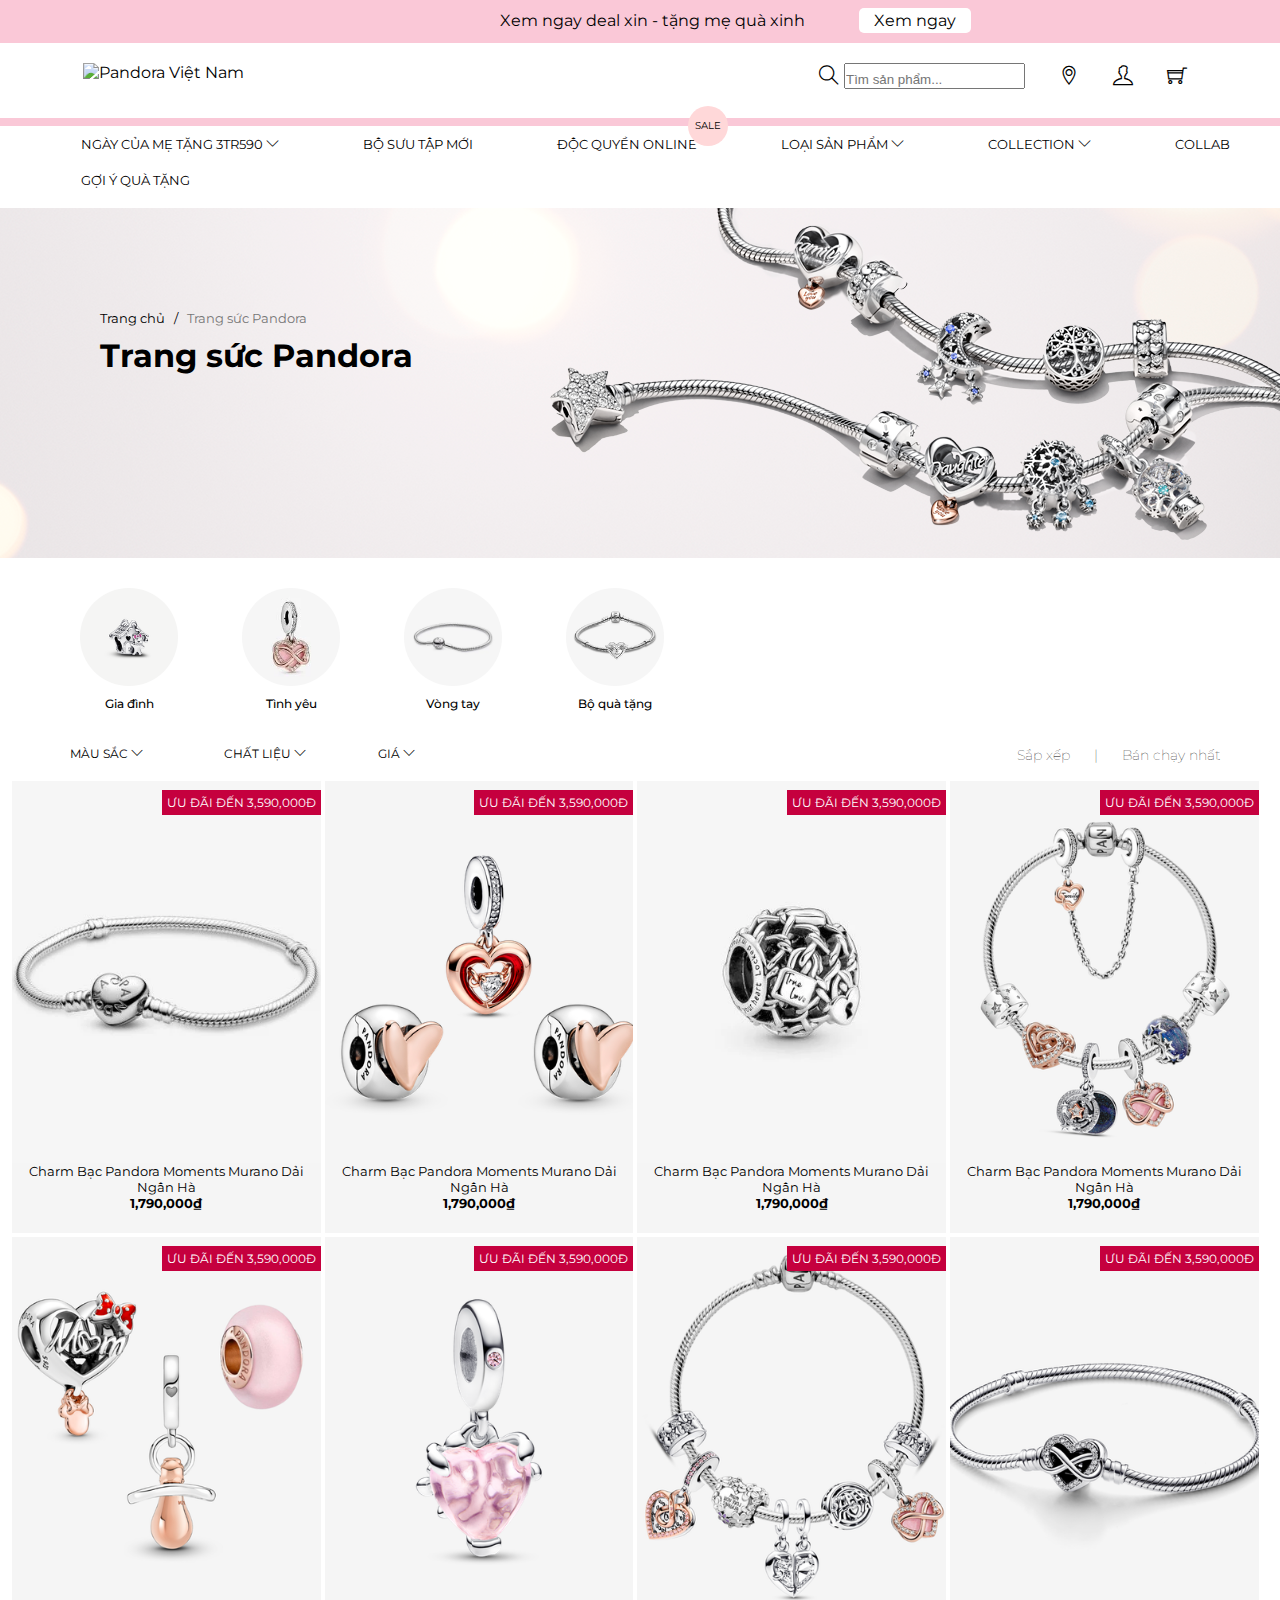
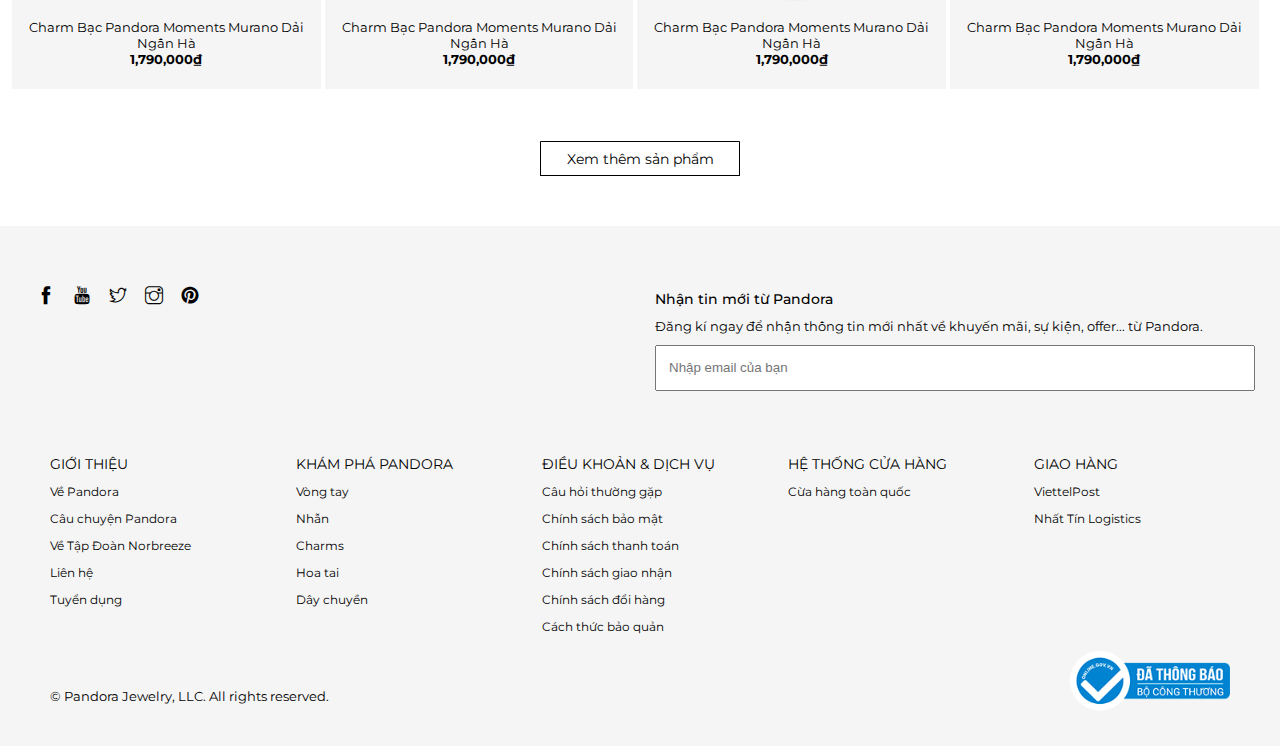
==== index.html @ 12b35089 "add hover" ====
<!DOCTYPE html>
<html>
    <head>
        <meta charset="UTF-8">
        <link rel="stylesheet" href="./assets/css/styles.css">
        <link rel="stylesheet" href="./assets/css/themify-icons-font/themify-icons/themify-icons.css">
        <link href="https://fonts.googleapis.com/css2?family=Montserrat:ital,wght@0,300;0,400;0,500;0,600;0,700;1,300;1,400;1,500;1,600;1,700&amp;display=swap" as="style" type="text/css" rel="preload stylesheet">
        
    </head>

    <body>
        <div id="main">
            <div id="nav">
                <div id="bar">
                    <ul class="subnav">
                        <li><p>Xem ngay deal xin - tặng mẹ quà xinh</p></li>
                        <li><a id="button" href="">Xem ngay</a></li>
                    </ul>
                </div>
            </div>
            <div id="header">
                <div id="new-header-top">
                    <div id="new-container">
                        <div id="new-header-top-wrap">
                            <div class="new-header-top-logo">
                                <img src="https://file.hstatic.net/200000103143/file/pandora_acf7bd54e6534a07be748b51c51c637c.svg" alt="Pandora Việt Nam" height="35" widgh="170">
                            </div>
                            <div class="new-header-top-actions">
                                <div class="new-header-top-actions-list">
                                    <ul class="icon">
                                        <li class="search-bt">
                                            <form action="/search">
                                                <input type="hidden" name="type" value="product">
                                                <div class="form-group search-input-wrap">
                                                    <i class="search-icon ti-search"></i>
                                                    <input style="padding-top: 7px;" type="text" class="form-controljs-search-input " placeholder= "Tìm sản phẩm..."
                                                </div>
                                            </form>
                                        </li>
                                        <li class="store">
                                            <a href="https://pandora.norbreeze.vn/blogs/ho-chi-minh">
                                                <i class="ti-location-pin"></i>
                                            </a>
                                        </li>
                                        <li class="account">
                                            <i class="ti-user"></i>
                                        </li>
                                        <li class="cart">
                                            <i class="ti-shopping-cart"></i>
                                        </li>
                                    </ul>
                                </div>
                            </div>
                        </div>
                    </div>
                </div>
                <div id="new-header-midle"></div>

                <div id="new-header-bottom">
                    <div id="new">
                        <div id="new-header-menu">
                            <ul class="menu">
                                <li class="menu1">
                                    <p><a href="#">Ngày của mẹ tặng 3tr590</a> 
                                        <i class="ti-angle-down"></i>
                                    </p>
                                    <div class="danh-muc-san-pham">
                                        <ul style="padding-left: 0;" class="list1">
                                            <li><a>Bộ Quà Tặng</a></li>
                                            <li><a>Hoa tặng Mẹ</a></li>
                                            <li><a>Quà tặng Mẹ lần đầu</a></li>
                                            <li><a>Quà tặng Bạn đời</a></li>
                                            <li><a>Quà tặng ngọc trai</a></li>
                                            <li><a>Quà tặng Mẹ</a></li>
                                        </ul>
                                    </div>    
                                </li>
                                <li class="menu2">
                                    <p>Bộ sưu tập mới</p>
                                </li>
                                <li class="menu3">
                                    <span class="menu_label_sale">SALE</span>
                                    <p>Độc quyền online</p>
                                </li>
                                <li class="menu4">
                                    <p>
                                        Loại sản phẩm
                                        <i class="ti-angle-down"></i>
                                    </p>

                                        <div class="danh-muc-san-pham">
                                            <div class="danh-muc-cha">
                                                <ul class="danh-muc-con">
                                                    <li><a class="header-product" href="#">Charms</a></li>
                                                    <li><a href="#">Charm chặn</a></li>
                                                    <li><a href="#">Charm treo</a></li>
                                                    <li><a href="#">Charm xích an toàn</a></li>
                                                    <li><a href="#">Charm định đá</a></li>
                                                    <li><a href="#">Charm thủy tinh</a></li>
                                                    <li><a href="#">Phụ kiện</a></li>
                                                    
                                                </ul>
                                            </div>
                                            <div class="danh-muc-cha">
                                                <ul class="danh-muc-con">
                                                    <li><a class="header-product" href="#">Vòng</a></li>
                                                    <li><a href="#">Vòng đeo charm</a></li>
                                                    <li><a href="#">Vòng dây da</a></li>
                                                    <li><a href="#">Vòng đình đã</a></li>
                                                    <li><a href="#">Vòng kiêng</a></li>
                                                </ul>
                                            </div>
                                            <div class="danh-muc-cha">
                                                <ul class="danh-muc-con">
                                                    <li><a class="header-product" href="#">Dây chuyền</a></li>
                                                    <li><a href="#">Dây chuyền</a></li>
                                                    <li><a href="#">Mặt dây chuyền</a></li>
                                                </ul>
                                            </div>
                                            <div class="danh-muc-cha">
                                                <ul class="danh-muc-con">
                                                    <li><a class="header-product" href="#">Hoa tai</a></li>
                                                    <li><a href="#">Kiểu tròn</a></li>
                                                    <li><a href="#">Bông tai nụ</a></li>
                                                    <li><a href="#">Kiểu rơi</a></li>
                                                </ul>
                                            </div>
                                            <div class="danh-muc-cha">
                                                <ul class="danh-muc-con">
                                                    <li><a class="header-product" href="#">Nhẫn</a></li>
                                                    <li><a href="#">Nhẫn bạc</a></li>
                                                    <li><a href="#">Nhẫn mạ vàng hồng</a></li>
                                                    <li><a href="#">Nhân mạ vàng 14K</a></li>
                                                </ul>
                                            </div>
                                            <div class="danh-muc-cha">
                                                <a class="header-product" href="#">Hộp trang sức</a>
                                            </div>
                                            <div class="danh-muc-cha">
                                                <a class="header-product" href="#">Bộ vệ sinh sàn phẩm</a>
                                            </div>
                                        </div>                                   
                                </li>
                                <!-- Thêm collection -->
                                <li class="menu5">
                                    <p>Collection
                                        <i class="ti-angle-down"></i>
                                    </p>
                                    <div class="new-header-menu-mega">
                                        <div class="new-header-menu-mega-item">
                                            <ul class="new-header-menu-mega-sub">
                                                <li><a class="header-product" href="#"><span>Collections</span></a> </li> 
                                                <li><a href="#">Pandora Moments</a></li>
                                                <li><a href="#">Pandora Signature</a></li>
                                                <li><a href="#">Pandora Timeless</a></li>
                                                <li><a href="#">Pandora Me</a></li>
                                            </ul>
                                        </div>
                                        <div class="new-header-menu-mega-item">
                                            <ul class="new-header-menu-mega-sub">
                                                <li class="back-menu">
                                                    <a class="header-product" href="#">
                                                        <span>Pandora Moments</span>
                                                    </a>
                                                </li>
                                                <li><a href="#">Du lịch và sở thích</a></li>
                                                <li><a href="#">Động vật và thú cưng</a></li>
                                                <li><a href="#">Gia đình và bạn bè</a></li>
                                                <li><a href="#">Tình yệu</a></li>
                                                <li><a href="#">Thiên nhiên và vũ trụ</a></li>
                                                <li><a href="#">Những dịp đặc biệt</a></li>
                                                <li><a href="#">Vương quyền</a></li>
                                            </ul>
                                        </div>
                                    </div>
                                </li>

                                <li class="menu6">
                                    <p>Collab</p>
                                    <div style="display: none;" class="new-header-menu-mega">
                                        <ul class="new-header-menu-mega-list"> 
                                            <li class="new-header-menu-mega-item">
                                                <a href="#">
                                                    <span>Tất cả</span>
                                                </a>
                                            </li>
                                            <li class="new-header-menu-mega-item">
                                                <a href="#">
                                                    <span>Game Of Thrones x Pandora</span>
                                                </a>
                                            </li>
                                            <li class="new-header-menu-mega-item">
                                                <a href="#">
                                                    <span>Disney x Pandora</span>
                                                </a>
                                            </li>
                                            <li class="new-header-menu-mega-item">
                                                <a href="#">
                                                    <span>Marvel x Pandora</span>
                                                </a>
                                            </li>
                                            <li class="new-header-menu-mega-item">
                                                <a href="#">
                                                    <span>UNICEF x Pandora</span>
                                                </a>
                                            </li>
                                        </ul>
                                    </div>
                                </li>
                                <li class="menu7">
                                    <p>Gợi ý quà tặng</p>
                                    <ul style="display: none;">
                                        <li>
                                            <a href="#">Ngày sinh nhật</a>
                                        </li>
                                        <li>
                                            <a href="#">Kỷ niệm</a>
                                        </li>
                                        <li>
                                            <a href="#">Sinh nhật</a>
                                        </li>
                                        <li>
                                            <a href="#">Cô dâu</a>
                                        </li>
                                        <li>
                                            <a href="#">Tốt nghiệp</a>
                                        </li>
                                    </ul>
                                </li>
                            </ul>
                        </div>
                    </div>
                </div>
            </div>



            <div id="slider">
                <div class="breadcrumb">
                    <div class="active">
                        <ul>
                            <li ><a style="padding-right: 5px;">Trang chủ </a></li>
                            <li>/</li>
                            <li><a style="color: #777;padding-left: 5px;">Trang sức Pandora</a></li>
                        </ul>
                    </div>
                    <h1>Trang sức Pandora</h1>
                </div>
            </div>


            <div id="content">
                <!-- giao diện tròn -->
                <div id="new-container">
                    <div class="new-collection-cates">
                        <ul>
                            <li>
                                <a href="#" data-collection="1002964413" class="new-collection-cate-item">
                                    <span class="new-collection-cate-item-head">
                                        <img class="img-fluid dt-width-auto" width="98" height="98" src="./assets/img/cricle1.webp" alt="">
                                    </span>
                                    <span class="new-collection-cate-item-title">Gia đình</span>
                                </a>
                            </li>
                            <li>
                                <a href="#" data-collection="1002964411" class="new-collection-cate-item">
                                    <span class="new-collection-cate-item-head"><img class="img-fluid dt-width-auto" width="98" height="98" src="./assets/img/cricle2.webp" alt=""></span>
                                    <span class="new-collection-cate-item-title">Tình yêu</span>
                                </a>
                            </li>
                            <li>
                                <a href="#" data-collection="1002527292" class="new-collection-cate-item">
                                    <span class="new-collection-cate-item-head"><img class="img-fluid dt-width-auto" width="98" height="98" src="./assets/img/cricle3.webp" alt=""></span>
                                    <span class="new-collection-cate-item-title">Vòng tay</span>
                                </a>
                            </li>
                            <li>
                                <a href="#" data-collection="1002964183" class="new-collection-cate-item">
                                    <span class="new-collection-cate-item-head"><img class="img-fluid dt-width-auto" width="98" height="98" src="./assets/img/cricle4.webp" alt=""></span>
                                    <span class="new-collection-cate-item-title">Bộ quà tặng</span>
                                </a>
                            </li>
                        </ul>
                    </div>
                </div>

                <!-- màu săc, chất liệu, giá -->
                <div id="sticky-stack-wrapper">
                    <div id="new-collection-filter-list">
                        <ul class="tem1">
                            <li class="new-color">MÀU SẮC
                                <i class="ti-angle-down"></i>
                                <ul class="color">
                                    <li>Hồng</li>
                                    <li>Vàng</li>
                                    <li>Bạc</li>
                                    <li>Xanh dương</li>
                                    <li>Xanh lá cây</li>
                                    <li>Nâu</li>
                                    <li>Xanh đen</li>
                                    <li>Đen</li>
                                    <li>Trắng</li>
                                    <li>Đỏ</li>
                                    <li>Tím</li>
                                    <li>Xanh turquoise</li>
                                    <li>Cam</li>
                                    <li>Nhiều màu</li>
                                </ul>
                            </li>
                            <li class="chat-lieu">CHẤT LIỆU
                                <i class="ti-angle-down"></i>
                                <ul class="new-chat-lieu">
                                    <li>Bạc Sterling</li>
                                    <li>Bạc Sterling và vàng 14k</li>
                                    <li>Vàng 14k</li>
                                    <li>Vàng mạ 14k</li>
                                    <li>Vàng hồng mạ 14k</li>
                                    <li>Hỗn hợp kim loại độc đáo</li>
                                    <li>Men</li>
                                    <li>Kính</li>
                                    <li>Da</li>
                                    <li>Bạc Sterling và vàng mạ 14k</li>
                                    <li>Bạc Sterling và vàng hồng mạ 14k</li>
                                </ul>
                            </li>
                            <li class="price">GIÁ
                                <i class="ti-angle-down"></i>
                                <ul class="new-price">
                                    <li>Dưới 1.000.000₫</li>
                                    <li>1.000.001₫ - 2.000.000₫</li>
                                    <li>2.000.001₫ - 3.000.000₫</li>
                                    <li>3.000.001₫ - 4.000.000₫</li>
                                    <li>Trên 4.000.000₫</li>
                                </ul>
                            </li>
                        </ul>
                    </div>


                    <div id="new-collection-sort">
                        <ul class="tem2">
                            <li>Sắp xếp</li>
                            <li>|</li>
                            <li>Bán chạy nhất</li>
                        </ul>
                    </div>
                </div>

                <!-- sản phẩm -->
                <div class="new-container new-container-fluid">
                    <div class="new-collection-list">
                        <div class="new-product-loop">
                            <div style="background: url('./assets/img/product1.webp') top center / cover no-repeat;
                            height: 382px; background-color: #f5f5f5;">
                                <div class="new-product-box">
                                    <p>ƯU ĐÃI ĐẾN 3,590,000Đ</p>
                                </div>
                            </div>
                            <div class="new-product-text">
                                <p>Charm Bạc Pandora Moments Murano Dải Ngân Hà</p>
                                <p><b>1,790,000₫</b></p>
                            </div>
                        </div>
                        <div class="new-product-loop">
                            <div style="background: url('./assets/img/1.webp') top center / cover no-repeat;
                            height: 382px;background-color: #f5f5f5;">
                                <div class="new-product-box">
                                    <p>ƯU ĐÃI ĐẾN 3,590,000Đ</p>
                                </div>
                            </div>
                            <div class="new-product-text">
                                <p>Charm Bạc Pandora Moments Murano Dải Ngân Hà</p>
                                <p><b>1,790,000₫</b></p>
                            </div>
                        </div>
                        <div class="new-product-loop">
                            <div style="background: url('./assets/img/pd3.webp') top center / cover no-repeat;
                            height: 382px;">
                                <div class="new-product-box">
                                    <p>ƯU ĐÃI ĐẾN 3,590,000Đ</p>
                                </div>
                            </div>
                            <div class="new-product-text">
                                <p>Charm Bạc Pandora Moments Murano Dải Ngân Hà</p>
                                <p><b>1,790,000₫</b></p>
                            </div>
                        </div>
                        <div class="new-product-loop">
                            <div style="background: url('./assets/img/pd8.webp') top center / cover no-repeat;
                            height: 382px;">
                                <div class="new-product-box">
                                    <p>ƯU ĐÃI ĐẾN 3,590,000Đ</p>
                                </div>
                            </div>
                            <div class="new-product-text">
                                <p>Charm Bạc Pandora Moments Murano Dải Ngân Hà</p>
                                <p><b>1,790,000₫</b></p>
                            </div>
                        </div>
                        <div class="new-product-loop">
                            <div style="background: url('./assets/img/pd5.webp') top center / cover no-repeat;
                            height: 382px;">
                                <div class="new-product-box">
                                    <p>ƯU ĐÃI ĐẾN 3,590,000Đ</p>
                                </div>
                            </div>
                            <div class="new-product-text">
                                <p>Charm Bạc Pandora Moments Murano Dải Ngân Hà</p>
                                <p><b>1,790,000₫</b></p>
                            </div>
                        </div>
                        <div class="new-product-loop">
                            <div style="background: url('./assets/img/pd6.webp') top center / cover no-repeat;
                            height: 382px;background-color: #f5f5f5;">
                                <div class="new-product-box">
                                    <p>ƯU ĐÃI ĐẾN 3,590,000Đ</p>
                                </div>
                            </div>
                            <div class="new-product-text">
                                <p>Charm Bạc Pandora Moments Murano Dải Ngân Hà</p>
                                <p><b>1,790,000₫</b></p>
                            </div>
                        </div>
                        <div class="new-product-loop">
                            <div style="background: url('./assets/img/pd7.webp') top center / cover no-repeat;
                            height: 382px;">
                                <div class="new-product-box">
                                    <p>ƯU ĐÃI ĐẾN 3,590,000Đ</p>
                                </div>
                            </div>
                            <div class="new-product-text">
                                <p>Charm Bạc Pandora Moments Murano Dải Ngân Hà</p>
                                <p><b>1,790,000₫</b></p>
                            </div>
                        </div>
                        <div class="new-product-loop">
                            <div style="background: url('./assets/img/pd4.webp') top center / cover no-repeat;
                            height: 382px;">
                                <div class="new-product-box">
                                    <p>ƯU ĐÃI ĐẾN 3,590,000Đ</p>
                                </div>
                            </div>
                            <div class="new-product-text">
                                <p>Charm Bạc Pandora Moments Murano Dải Ngân Hà</p>
                                <p><b>1,790,000₫</b></p>
                            </div>
                        </div>
                    </div>
                </div>
                <div class="add">
                    Xem thêm sản phẩm
                </div>
            </div>

            <!-- chân trang -->
            <div id="footer">
                <div class="new-footer">
                    <div class="new-footer-top">
                        <div class="new-footer-social">
                            <ul>
                                <li><i class="ti-facebook"></i></li>
                                <li><i class="ti-youtube"></i></li>
                                <li><i class="ti-twitter"></i></li>
                                <li><i class="ti-instagram"></i></li>
                                <li><i class="ti-pinterest-alt"></i></li>
                            </ul>
                        </div>

                        <div class="new-footer-newletter">
                            <h4>Nhận tin mới từ Pandora</h4>
                            <p>Đăng kí ngay để nhận thông tin mới nhất về khuyến mãi, sự kiện, offer... từ Pandora.</p>
                            <div>
                                <input required="" type="email" id="newsletter-email" value="" placeholder="Nhập email của bạn" name="contact[email]" class="form-control">
                            </div>
                        </div>
                    </div>
                    <div class="new-footer-midle">
                        <div class="new-footer-midle-item">
                            <h5>GIỚI THIỆU</h5>
                            <ul>
                                <li>Về Pandora</li>
                                <li>Câu chuyện Pandora</li>
                                <li>Về Tập Đoàn Norbreeze</li>
                                <li>Liên hệ</li>
                                <li>Tuyển dụng</li>
                            </ul>
                        </div>
                        <div class="new-footer-midle-item">
                            <h5>KHÁM PHÁ PANDORA</h5>
                            <ul>
                                <li>Vòng tay</li>
                                <li>Nhẫn</li>
                                <li>Charms</li>
                                <li>Hoa tai</li>
                                <li>Dây chuyền</li>
                            </ul>
                        </div>
                        <div class="new-footer-midle-item">
                            <h5>ĐIỀU KHOẢN & DỊCH VỤ</h5>
                            <ul>
                                <li>Câu hỏi thường gặp</li>
                                <li>Chính sách bảo mật</li>
                                <li>Chính sách thanh toán</li>
                                <li>Chính sách giao nhận</li>
                                <li>Chính sách đổi hàng</li>
                                <li>Cách thức bảo quản</li>
                            </ul>
                        </div>
                        <div class="new-footer-midle-item">
                            <h5>HỆ THỐNG CỬA HÀNG</h5>
                            <ul>
                                <li>Cừa hàng toàn quốc</li>
                            </ul>
                        </div>
                        <div class="new-footer-midle-item">
                            <h5>GIAO HÀNG</h5>
                            <ul>
                                <li>ViettelPost</li>
                                <li> Nhất Tín Logistics</li>
                            </ul>
                        </div>
                    </div>
                    <div class="new-footer-bottom">
                        <div class="new-footer-bottom-left">
                            <span>© Pandora Jewelry, LLC. All rights reserved.</span>
                        </div>
                        <div class="new-footer-bottom-right">
                            <img src="./assets/img/new_footer_bct.webp" alt="new-footer" height="60" width="160">
                        </div>
                    </div>
                </div>
            </div>
            <div class="button-social-contact" style="left: 1451.92px;right: -28px;">
                <button class="btn">Liên hệ</button>
            </div>

        </div>
    </body>
</html>
---- assets/css/styles.css ----
*{
    padding:0;
    margin:0;
    box-sizing: border-box;
}
html{
    font-family: 'Montserrat', sans-serif;
}
#nav{
    height:42.8px;
    background-color: #fac8d7;
    position: fixed;
    top:0;
    left: 0;
    right: 0;
    z-index: 999;
}
#bar li{
    display:inline-block;
    
}
#bar li a{
    text-decoration: none;
    line-height: 42.8px;
    padding: 3px 15px;
    background-color: #ffffff;
    border-radius: 5px;
    color:black;
}
#bar li p{
    padding:0 50px 0 500px;
}
#header #new-header-top{
    height: 75px;
    position: block;
}
#new-header-top-wrap{
    position: flex;
    justify-content: space-between;
    align-items: center;
    padding-top: 20px;
    margin-top: 42.8px;
}
#new-header-top-wrap .new-header-top-logo{
    float: left;
    padding-left: 33px;
}
.form-controljs-search-input{
    color: #656363;
    
}

#new-header-top-wrap .new-header-top-actions{
    float: right;
    padding-right: 78px;
}

#new-header-top-wrap .new-header-top-actions-list li{
    /* float: right;
    padding-right: 78px; */
    display: inline-block;
    padding: 0 15px;
    font-size: 20px;
  
}
a{
    text-decoration: none;
    color: #000;
}
#new-header-midle{
    height: 8px;
    background-color: #fac8d7;
}

#new{
    padding-left: 41px;
}

#new-header-menu .menu li{
    display: inline-block;
    padding: 10px 40px;
    cursor: pointer;
    background-color: white;
    font-size: 13px;
}
.menu .menu1{
    position: relative;
    
}
.menu1 .danh-muc-san-pham{
    position: absolute;
    z-index: 1;
    margin-right: 80px;
    margin-top: 20px;
    background-color: #fff;
    height: 250px;
    width: 1320px;
    padding: 0 15px;
    display: none;
    box-shadow: 0 0 5px rgba(0, 0 , 0, 0.3);
}
.menu > li >p{
    text-transform: uppercase;
    font-size: 13px;
}
.menu1 .danh-muc-san-pham li{
    display: block !important;
    padding: 5px 0 !important;
    line-height: 1.6;
    font-size: 15px !important;
    font-weight: 100;
    
    
}

.new-header-menu .menu .menu1 > a::after {
    content: '';
    position: absolute;
    width: 10px; 
    border-top: 2px solid #fbcad4;
    bottom: 8px;
    left: 15px; 
    display: none;
  }
  
  
  .new-header-menu .menu .menu1 > a:hover::after {
    width: 100%; 
    display: block; 
  }

#header{
    margin-bottom: 10px;
}
.menu3{
    position: relative;
}
@keyframes bounce {
    0%, 100% {
      transform: translateY(0);
    }
  
    50% {
      transform: translateY(-10px);
    }
  }
span.menu_label_sale {
    width: 40px;
    height: 40px;
    line-height: 40px;
    text-align: center;
    font-size: 10px;
    border-radius: 50%;
    background-color: #ffd8d9;
    /* animation: bounce 0.5s alternate cubic-bezier(0.5, 0.05, 1, 0.5) infinite; */
    animation: bounce 0.8s infinite alternate cubic-bezier(0.8, 0.1, 0.8, 0.8);
    position: absolute;
    right: 9px;
    top: -20px;
    z-index: 1;
}

.menu4 .danh-muc-san-pham{
    position: absolute;
    z-index: 1;
    margin-right: 80px;
    margin-top: 20px;
    display: flex;
    flex-direction: row;
    flex-wrap:nowrap;
    height: 250px;
    margin-left: -690px;
    display: none;
    box-shadow: 0 0 5px rgba(0, 0 , 0, 0.3);
}
.menu4{
    position: relative;
}

.danh-muc-san-pham .danh-muc-cha{
    height: 250px;
    background-color: #fff;
    width: 189px;
    padding: 0 15px;

}
.danh-muc-con li{
    display: block !important;
    padding: 5px 0 !important;
    line-height: 1.4;
    font-size: 13px;
}
.header-product{
    font-weight:500;
    font-size: 14px;
}
li.menu4:hover .danh-muc-san-pham{
    display: flex;
}

/* Thêm bảng của collection */
.menu5{
    position: relative;
}
.new-header-menu-mega {
    position: absolute;
    background: #fff;
    z-index: 1;
    display: flex;
    flex-direction: row;
    flex-wrap:nowrap;
    height: 250px;
    margin-top: 20px;
    margin-left: -893px; 
    padding-right: 920px;
    display: none;
    box-shadow: 0 0 5px rgba(0, 0 , 0, 0.3);
}

.new-header-menu-mega .new-header-menu-mega-item .new-header-menu-mega-sub {
    height: 250px;
    background-color: #fff;
    width: 200px;
    padding: 0 15px;
    
}
.new-header-menu-mega-sub li{
    display: block !important;
    padding: 5px 0 !important;
    line-height: 1.4;
    font-size: 13px;
}
li.menu5:hover .new-header-menu-mega{
    display: flex;
}

/* menu6 */
.new-header-menu-mega-list li{
    display: inline-block;
}
.new-header-menu-mega .new-header-menu-mega-list .new-header-menu-mega-item ul{
    padding: 0;
    list-style: none;
}

#slider{
    position: relative;
    background: url('../img/slider.png') top center / cover no-repeat;
    height: 350px;
}

#slider .breadcrumb{
    position: absolute;
    top:100px;
    left: 100px;
}

.breadcrumb .active li{
    display: inline-block;
    font-size: 13px;
    padding-bottom: 10px;
}

#new-container{
    margin-left: 50px;
}
.new-container-fluid{
    height: 960px;
}
#new-container .new-collection-cates li{
    display: inline-block;
    margin: 20px;
}

.new-collection-cates ul li:not(.new-cates) .new-collection-cate-item-head {
    display: block;
    border-radius: 50%;
    overflow: hidden;
    max-width: 100px;
    margin: 10px;
    vertical-align: middle;
    width:98px;
    height: 98px;
}

.new-collection-cates ul li:not(.new-cates) .new-collection-cate-item-title {
    display: block;
    /* padding-top: 10px; */
    font-size: 12px;
    font-weight: 500;
    text-align: center;
}


#sticky-stack-wrapper {
    background: #fff;
    padding: 0 50px;
}
#new-collection-filter-list{
    float: left;
}
#new-collection-filter-list .tem1 li{
    list-style-type: none;
    display: inline-block;
    font-size: 12px;
    width: 150px;
    cursor: pointer;
}
.color > li{
    display: block !important;
    width: 250px !important;
    padding: 10px 20px !important;
} 

.tem1 .color{
    z-index: 1;
    background-color: #fff;
    display: none;
    margin-top: 20px;
    box-shadow: 0 0 5px rgba(0, 0 , 0, 0.3);
}
li.new-color:hover .color{
    display: block;
}



#new-collection-filter-list ul li{
    padding: 15px 20px;
    
}
.new-color{
    position: relative;
}
.new-color .color{
    position: absolute;
}

.chat-lieu .new-chat-lieu li{
    background-color: #fff;
    width: 250px !important;
    padding: 10px 20px !important;
}

.tem1 .chat-lieu{
    position: relative;
}
.chat-lieu .new-chat-lieu{
    position: absolute;
    z-index: 1;
    display: none;
    margin-top: 20px;
    box-shadow: 0 0 5px rgba(0, 0 , 0, 0.3);
}

li.chat-lieu:hover .new-chat-lieu{
    display: block;
}
.price .new-price li{
    background-color: #fff;
    width: 250px !important;
    padding: 10px 20px !important;
}
.tem1 .price {
    position: relative;
}
.tem1 .price .new-price{
    position: absolute;
    z-index: 1;
    display: none;
    margin-top: 20px;
    box-shadow: 0 0 5px rgba(0, 0 , 0, 0.3);
}

li.price:hover .new-price{
    display: block;
}

#new-collection-sort ul li{
    padding: 0 10px;

}
#new-collection-sort{
    float: right;
    line-height: 48px;
    font-size: 14px;
    font-weight:lighter;
}

#new-collection-sort li{
    display: inline-block;
}
/* Sản phẩm */
.new-container new-container-fluid{
    width: 4000px;
}
.new-collection-list .new-product-loop{
    width: 24.5%;
    font-size: 13px;
    /* background-color: #f5f5f5; */
    margin: 2px;
}

.new-collection-list {
  display: flex;
  flex-wrap: wrap;
  float:left;
  padding: 0px 10px;
}

.new-collection-list .new-product-loop .new-product-text{
    text-align: center;
    height: 70px;
    background-color: #f5f5f5;
    /* width: 99.5%; */
    top: 0;
}

.new-product-loop{
    position: relative;
}

.new-product-loop .new-product-box{
    position: absolute;
    top: 2%;
    right: 0;
    background-color: #c5003e;
    color: #fff;
    font-size: 12px;
    padding: 5px;
}
#content .add{
    margin: auto;
    height: 35px;
    width: 200px;
    border: 1px solid #000;
    border-radius: 1%;
    line-height: 35px;
    margin-bottom: 50px;
    text-align: center;
    font-size: 14px;
    margin-top: 50px;
}

#footer{
    height: 520px;
    background-color: #f5f5f5;
}
#footer .new-footer-top{
    height: 175px;
    display: flex;
    flex-direction:row;
    flex-wrap:nowrap;
    padding-top: 60px;
    padding-left: 30px;
}
 
.new-footer-top .new-footer-social li{
    display: inline-block;
    padding: 0 7px;
    font-size: 18px;

}

.new-footer-top .new-footer-social,
.new-footer-top .new-footer-newletter{
    height: 175px;
    width: 50%;
}

.new-footer-newletter input{
    height: 46px;
    width: 600px ;
    padding: 7px 12px;
}
.new-footer-newletter{
    line-height: 27px;
}
.new-footer-newletter h4{
    font-size: 14px;
    font-weight: 500;
}
.new-footer-newletter p{
    font-size: 13px;
    margin-bottom: 5px;
}
.new-footer-midle{
    margin-top: 50px;
    height: 200px;
    display: flex;
    flex-direction: row;
    flex-wrap: nowrap;
    padding-left: 50px;
}
.new-footer-midle-item{
    width: 20%;
    line-height: 27px;
}
.new-footer-midle-item h5{
    font-size: 14px;
    font-weight: 400;
}
.new-footer-midle-item li{
    list-style-type: none;
    font-size: 12px;
    
}

.new-footer-bottom{
    /* margin-top: 50px; */
    height: 90px;
    padding: 0 50px;
    line-height: 90px;
}
.new-footer-bottom .new-footer-bottom-left{
    float: left;
    font-size: 13px;
}
.new-footer-bottom .new-footer-bottom-right{
    float: right;
}
.button-social-contact {
    cursor: pointer;
    position: fixed;
    top: 0;
    bottom: 0;
    margin: auto;
    transform: rotate(90deg);
    height: 38px;
    padding: 0 20px;
    background: #fac8d7;
    color: #27251f;
    position: fixed;
    right: -38px;
    z-index: 12;
    display: inline-flex;
    align-items: center;
    justify-content: center;
    border-radius: 0 0 4px 4px;
}
.btn{
    padding: 6px 12px;
    background-color: #fac8d7;
    border: 0;
    font-size: 14px;
    opacity: 0.6;
}
---- assets/css/themify-icons-font/themify-icons/themify-icons.css ----
@font-face {
	font-family: 'themify';
	src:url('fonts/themify.eot?-fvbane');
	src:url('fonts/themify.eot?#iefix-fvbane') format('embedded-opentype'),
		url('fonts/themify.woff?-fvbane') format('woff'),
		url('fonts/themify.ttf?-fvbane') format('truetype'),
		url('fonts/themify.svg?-fvbane#themify') format('svg');
	font-weight: normal;
	font-style: normal;
}

[class^="ti-"], [class*=" ti-"] {
	font-family: 'themify';
	speak: none;
	font-style: normal;
	font-weight: normal;
	font-variant: normal;
	text-transform: none;
	line-height: 1;

	/* Better Font Rendering =========== */
	-webkit-font-smoothing: antialiased;
	-moz-osx-font-smoothing: grayscale;
}

.ti-wand:before {
	content: "\e600";
}
.ti-volume:before {
	content: "\e601";
}
.ti-user:before {
	content: "\e602";
}
.ti-unlock:before {
	content: "\e603";
}
.ti-unlink:before {
	content: "\e604";
}
.ti-trash:before {
	content: "\e605";
}
.ti-thought:before {
	content: "\e606";
}
.ti-target:before {
	content: "\e607";
}
.ti-tag:before {
	content: "\e608";
}
.ti-tablet:before {
	content: "\e609";
}
.ti-star:before {
	content: "\e60a";
}
.ti-spray:before {
	content: "\e60b";
}
.ti-signal:before {
	content: "\e60c";
}
.ti-shopping-cart:before {
	content: "\e60d";
}
.ti-shopping-cart-full:before {
	content: "\e60e";
}
.ti-settings:before {
	content: "\e60f";
}
.ti-search:before {
	content: "\e610";
}
.ti-zoom-in:before {
	content: "\e611";
}
.ti-zoom-out:before {
	content: "\e612";
}
.ti-cut:before {
	content: "\e613";
}
.ti-ruler:before {
	content: "\e614";
}
.ti-ruler-pencil:before {
	content: "\e615";
}
.ti-ruler-alt:before {
	content: "\e616";
}
.ti-bookmark:before {
	content: "\e617";
}
.ti-bookmark-alt:before {
	content: "\e618";
}
.ti-reload:before {
	content: "\e619";
}
.ti-plus:before {
	content: "\e61a";
}
.ti-pin:before {
	content: "\e61b";
}
.ti-pencil:before {
	content: "\e61c";
}
.ti-pencil-alt:before {
	content: "\e61d";
}
.ti-paint-roller:before {
	content: "\e61e";
}
.ti-paint-bucket:before {
	content: "\e61f";
}
.ti-na:before {
	content: "\e620";
}
.ti-mobile:before {
	content: "\e621";
}
.ti-minus:before {
	content: "\e622";
}
.ti-medall:before {
	content: "\e623";
}
.ti-medall-alt:before {
	content: "\e624";
}
.ti-marker:before {
	content: "\e625";
}
.ti-marker-alt:before {
	content: "\e626";
}
.ti-arrow-up:before {
	content: "\e627";
}
.ti-arrow-right:before {
	content: "\e628";
}
.ti-arrow-left:before {
	content: "\e629";
}
.ti-arrow-down:before {
	content: "\e62a";
}
.ti-lock:before {
	content: "\e62b";
}
.ti-location-arrow:before {
	content: "\e62c";
}
.ti-link:before {
	content: "\e62d";
}
.ti-layout:before {
	content: "\e62e";
}
.ti-layers:before {
	content: "\e62f";
}
.ti-layers-alt:before {
	content: "\e630";
}
.ti-key:before {
	content: "\e631";
}
.ti-import:before {
	content: "\e632";
}
.ti-image:before {
	content: "\e633";
}
.ti-heart:before {
	content: "\e634";
}
.ti-heart-broken:before {
	content: "\e635";
}
.ti-hand-stop:before {
	content: "\e636";
}
.ti-hand-open:before {
	content: "\e637";
}
.ti-hand-drag:before {
	content: "\e638";
}
.ti-folder:before {
	content: "\e639";
}
.ti-flag:before {
	content: "\e63a";
}
.ti-flag-alt:before {
	content: "\e63b";
}
.ti-flag-alt-2:before {
	content: "\e63c";
}
.ti-eye:before {
	content: "\e63d";
}
.ti-export:before {
	content: "\e63e";
}
.ti-exchange-vertical:before {
	content: "\e63f";
}
.ti-desktop:before {
	content: "\e640";
}
.ti-cup:before {
	content: "\e641";
}
.ti-crown:before {
	content: "\e642";
}
.ti-comments:before {
	content: "\e643";
}
.ti-comment:before {
	content: "\e644";
}
.ti-comment-alt:before {
	content: "\e645";
}
.ti-close:before {
	content: "\e646";
}
.ti-clip:before {
	content: "\e647";
}
.ti-angle-up:before {
	content: "\e648";
}
.ti-angle-right:before {
	content: "\e649";
}
.ti-angle-left:before {
	content: "\e64a";
}
.ti-angle-down:before {
	content: "\e64b";
}
.ti-check:before {
	content: "\e64c";
}
.ti-check-box:before {
	content: "\e64d";
}
.ti-camera:before {
	content: "\e64e";
}
.ti-announcement:before {
	content: "\e64f";
}
.ti-brush:before {
	content: "\e650";
}
.ti-briefcase:before {
	content: "\e651";
}
.ti-bolt:before {
	content: "\e652";
}
.ti-bolt-alt:before {
	content: "\e653";
}
.ti-blackboard:before {
	content: "\e654";
}
.ti-bag:before {
	content: "\e655";
}
.ti-move:before {
	content: "\e656";
}
.ti-arrows-vertical:before {
	content: "\e657";
}
.ti-arrows-horizontal:before {
	content: "\e658";
}
.ti-fullscreen:before {
	content: "\e659";
}
.ti-arrow-top-right:before {
	content: "\e65a";
}
.ti-arrow-top-left:before {
	content: "\e65b";
}
.ti-arrow-circle-up:before {
	content: "\e65c";
}
.ti-arrow-circle-right:before {
	content: "\e65d";
}
.ti-arrow-circle-left:before {
	content: "\e65e";
}
.ti-arrow-circle-down:before {
	content: "\e65f";
}
.ti-angle-double-up:before {
	content: "\e660";
}
.ti-angle-double-right:before {
	content: "\e661";
}
.ti-angle-double-left:before {
	content: "\e662";
}
.ti-angle-double-down:before {
	content: "\e663";
}
.ti-zip:before {
	content: "\e664";
}
.ti-world:before {
	content: "\e665";
}
.ti-wheelchair:before {
	content: "\e666";
}
.ti-view-list:before {
	content: "\e667";
}
.ti-view-list-alt:before {
	content: "\e668";
}
.ti-view-grid:before {
	content: "\e669";
}
.ti-uppercase:before {
	content: "\e66a";
}
.ti-upload:before {
	content: "\e66b";
}
.ti-underline:before {
	content: "\e66c";
}
.ti-truck:before {
	content: "\e66d";
}
.ti-timer:before {
	content: "\e66e";
}
.ti-ticket:before {
	content: "\e66f";
}
.ti-thumb-up:before {
	content: "\e670";
}
.ti-thumb-down:before {
	content: "\e671";
}
.ti-text:before {
	content: "\e672";
}
.ti-stats-up:before {
	content: "\e673";
}
.ti-stats-down:before {
	content: "\e674";
}
.ti-split-v:before {
	content: "\e675";
}
.ti-split-h:before {
	content: "\e676";
}
.ti-smallcap:before {
	content: "\e677";
}
.ti-shine:before {
	content: "\e678";
}
.ti-shift-right:before {
	content: "\e679";
}
.ti-shift-left:before {
	content: "\e67a";
}
.ti-shield:before {
	content: "\e67b";
}
.ti-notepad:before {
	content: "\e67c";
}
.ti-server:before {
	content: "\e67d";
}
.ti-quote-right:before {
	content: "\e67e";
}
.ti-quote-left:before {
	content: "\e67f";
}
.ti-pulse:before {
	content: "\e680";
}
.ti-printer:before {
	content: "\e681";
}
.ti-power-off:before {
	content: "\e682";
}
.ti-plug:before {
	content: "\e683";
}
.ti-pie-chart:before {
	content: "\e684";
}
.ti-paragraph:before {
	content: "\e685";
}
.ti-panel:before {
	content: "\e686";
}
.ti-package:before {
	content: "\e687";
}
.ti-music:before {
	content: "\e688";
}
.ti-music-alt:before {
	content: "\e689";
}
.ti-mouse:before {
	content: "\e68a";
}
.ti-mouse-alt:before {
	content: "\e68b";
}
.ti-money:before {
	content: "\e68c";
}
.ti-microphone:before {
	content: "\e68d";
}
.ti-menu:before {
	content: "\e68e";
}
.ti-menu-alt:before {
	content: "\e68f";
}
.ti-map:before {
	content: "\e690";
}
.ti-map-alt:before {
	content: "\e691";
}
.ti-loop:before {
	content: "\e692";
}
.ti-location-pin:before {
	content: "\e693";
}
.ti-list:before {
	content: "\e694";
}
.ti-light-bulb:before {
	content: "\e695";
}
.ti-Italic:before {
	content: "\e696";
}
.ti-info:before {
	content: "\e697";
}
.ti-infinite:before {
	content: "\e698";
}
.ti-id-badge:before {
	content: "\e699";
}
.ti-hummer:before {
	content: "\e69a";
}
.ti-home:before {
	content: "\e69b";
}
.ti-help:before {
	content: "\e69c";
}
.ti-headphone:before {
	content: "\e69d";
}
.ti-harddrives:before {
	content: "\e69e";
}
.ti-harddrive:before {
	content: "\e69f";
}
.ti-gift:before {
	content: "\e6a0";
}
.ti-game:before {
	content: "\e6a1";
}
.ti-filter:before {
	content: "\e6a2";
}
.ti-files:before {
	content: "\e6a3";
}
.ti-file:before {
	content: "\e6a4";
}
.ti-eraser:before {
	content: "\e6a5";
}
.ti-envelope:before {
	content: "\e6a6";
}
.ti-download:before {
	content: "\e6a7";
}
.ti-direction:before {
	content: "\e6a8";
}
.ti-direction-alt:before {
	content: "\e6a9";
}
.ti-dashboard:before {
	content: "\e6aa";
}
.ti-control-stop:before {
	content: "\e6ab";
}
.ti-control-shuffle:before {
	content: "\e6ac";
}
.ti-control-play:before {
	content: "\e6ad";
}
.ti-control-pause:before {
	content: "\e6ae";
}
.ti-control-forward:before {
	content: "\e6af";
}
.ti-control-backward:before {
	content: "\e6b0";
}
.ti-cloud:before {
	content: "\e6b1";
}
.ti-cloud-up:before {
	content: "\e6b2";
}
.ti-cloud-down:before {
	content: "\e6b3";
}
.ti-clipboard:before {
	content: "\e6b4";
}
.ti-car:before {
	content: "\e6b5";
}
.ti-calendar:before {
	content: "\e6b6";
}
.ti-book:before {
	content: "\e6b7";
}
.ti-bell:before {
	content: "\e6b8";
}
.ti-basketball:before {
	content: "\e6b9";
}
.ti-bar-chart:before {
	content: "\e6ba";
}
.ti-bar-chart-alt:before {
	content: "\e6bb";
}
.ti-back-right:before {
	content: "\e6bc";
}
.ti-back-left:before {
	content: "\e6bd";
}
.ti-arrows-corner:before {
	content: "\e6be";
}
.ti-archive:before {
	content: "\e6bf";
}
.ti-anchor:before {
	content: "\e6c0";
}
.ti-align-right:before {
	content: "\e6c1";
}
.ti-align-left:before {
	content: "\e6c2";
}
.ti-align-justify:before {
	content: "\e6c3";
}
.ti-align-center:before {
	content: "\e6c4";
}
.ti-alert:before {
	content: "\e6c5";
}
.ti-alarm-clock:before {
	content: "\e6c6";
}
.ti-agenda:before {
	content: "\e6c7";
}
.ti-write:before {
	content: "\e6c8";
}
.ti-window:before {
	content: "\e6c9";
}
.ti-widgetized:before {
	content: "\e6ca";
}
.ti-widget:before {
	content: "\e6cb";
}
.ti-widget-alt:before {
	content: "\e6cc";
}
.ti-wallet:before {
	content: "\e6cd";
}
.ti-video-clapper:before {
	content: "\e6ce";
}
.ti-video-camera:before {
	content: "\e6cf";
}
.ti-vector:before {
	content: "\e6d0";
}
.ti-themify-logo:before {
	content: "\e6d1";
}
.ti-themify-favicon:before {
	content: "\e6d2";
}
.ti-themify-favicon-alt:before {
	content: "\e6d3";
}
.ti-support:before {
	content: "\e6d4";
}
.ti-stamp:before {
	content: "\e6d5";
}
.ti-split-v-alt:before {
	content: "\e6d6";
}
.ti-slice:before {
	content: "\e6d7";
}
.ti-shortcode:before {
	content: "\e6d8";
}
.ti-shift-right-alt:before {
	content: "\e6d9";
}
.ti-shift-left-alt:before {
	content: "\e6da";
}
.ti-ruler-alt-2:before {
	content: "\e6db";
}
.ti-receipt:before {
	content: "\e6dc";
}
.ti-pin2:before {
	content: "\e6dd";
}
.ti-pin-alt:before {
	content: "\e6de";
}
.ti-pencil-alt2:before {
	content: "\e6df";
}
.ti-palette:before {
	content: "\e6e0";
}
.ti-more:before {
	content: "\e6e1";
}
.ti-more-alt:before {
	content: "\e6e2";
}
.ti-microphone-alt:before {
	content: "\e6e3";
}
.ti-magnet:before {
	content: "\e6e4";
}
.ti-line-double:before {
	content: "\e6e5";
}
.ti-line-dotted:before {
	content: "\e6e6";
}
.ti-line-dashed:before {
	content: "\e6e7";
}
.ti-layout-width-full:before {
	content: "\e6e8";
}
.ti-layout-width-default:before {
	content: "\e6e9";
}
.ti-layout-width-default-alt:before {
	content: "\e6ea";
}
.ti-layout-tab:before {
	content: "\e6eb";
}
.ti-layout-tab-window:before {
	content: "\e6ec";
}
.ti-layout-tab-v:before {
	content: "\e6ed";
}
.ti-layout-tab-min:before {
	content: "\e6ee";
}
.ti-layout-slider:before {
	content: "\e6ef";
}
.ti-layout-slider-alt:before {
	content: "\e6f0";
}
.ti-layout-sidebar-right:before {
	content: "\e6f1";
}
.ti-layout-sidebar-none:before {
	content: "\e6f2";
}
.ti-layout-sidebar-left:before {
	content: "\e6f3";
}
.ti-layout-placeholder:before {
	content: "\e6f4";
}
.ti-layout-menu:before {
	content: "\e6f5";
}
.ti-layout-menu-v:before {
	content: "\e6f6";
}
.ti-layout-menu-separated:before {
	content: "\e6f7";
}
.ti-layout-menu-full:before {
	content: "\e6f8";
}
.ti-layout-media-right-alt:before {
	content: "\e6f9";
}
.ti-layout-media-right:before {
	content: "\e6fa";
}
.ti-layout-media-overlay:before {
	content: "\e6fb";
}
.ti-layout-media-overlay-alt:before {
	content: "\e6fc";
}
.ti-layout-media-overlay-alt-2:before {
	content: "\e6fd";
}
.ti-layout-media-left-alt:before {
	content: "\e6fe";
}
.ti-layout-media-left:before {
	content: "\e6ff";
}
.ti-layout-media-center-alt:before {
	content: "\e700";
}
.ti-layout-media-center:before {
	content: "\e701";
}
.ti-layout-list-thumb:before {
	content: "\e702";
}
.ti-layout-list-thumb-alt:before {
	content: "\e703";
}
.ti-layout-list-post:before {
	content: "\e704";
}
.ti-layout-list-large-image:before {
	content: "\e705";
}
.ti-layout-line-solid:before {
	content: "\e706";
}
.ti-layout-grid4:before {
	content: "\e707";
}
.ti-layout-grid3:before {
	content: "\e708";
}
.ti-layout-grid2:before {
	content: "\e709";
}
.ti-layout-grid2-thumb:before {
	content: "\e70a";
}
.ti-layout-cta-right:before {
	content: "\e70b";
}
.ti-layout-cta-left:before {
	content: "\e70c";
}
.ti-layout-cta-center:before {
	content: "\e70d";
}
.ti-layout-cta-btn-right:before {
	content: "\e70e";
}
.ti-layout-cta-btn-left:before {
	content: "\e70f";
}
.ti-layout-column4:before {
	content: "\e710";
}
.ti-layout-column3:before {
	content: "\e711";
}
.ti-layout-column2:before {
	content: "\e712";
}
.ti-layout-accordion-separated:before {
	content: "\e713";
}
.ti-layout-accordion-merged:before {
	content: "\e714";
}
.ti-layout-accordion-list:before {
	content: "\e715";
}
.ti-ink-pen:before {
	content: "\e716";
}
.ti-info-alt:before {
	content: "\e717";
}
.ti-help-alt:before {
	content: "\e718";
}
.ti-headphone-alt:before {
	content: "\e719";
}
.ti-hand-point-up:before {
	content: "\e71a";
}
.ti-hand-point-right:before {
	content: "\e71b";
}
.ti-hand-point-left:before {
	content: "\e71c";
}
.ti-hand-point-down:before {
	content: "\e71d";
}
.ti-gallery:before {
	content: "\e71e";
}
.ti-face-smile:before {
	content: "\e71f";
}
.ti-face-sad:before {
	content: "\e720";
}
.ti-credit-card:before {
	content: "\e721";
}
.ti-control-skip-forward:before {
	content: "\e722";
}
.ti-control-skip-backward:before {
	content: "\e723";
}
.ti-control-record:before {
	content: "\e724";
}
.ti-control-eject:before {
	content: "\e725";
}
.ti-comments-smiley:before {
	content: "\e726";
}
.ti-brush-alt:before {
	content: "\e727";
}
.ti-youtube:before {
	content: "\e728";
}
.ti-vimeo:before {
	content: "\e729";
}
.ti-twitter:before {
	content: "\e72a";
}
.ti-time:before {
	content: "\e72b";
}
.ti-tumblr:before {
	content: "\e72c";
}
.ti-skype:before {
	content: "\e72d";
}
.ti-share:before {
	content: "\e72e";
}
.ti-share-alt:before {
	content: "\e72f";
}
.ti-rocket:before {
	content: "\e730";
}
.ti-pinterest:before {
	content: "\e731";
}
.ti-new-window:before {
	content: "\e732";
}
.ti-microsoft:before {
	content: "\e733";
}
.ti-list-ol:before {
	content: "\e734";
}
.ti-linkedin:before {
	content: "\e735";
}
.ti-layout-sidebar-2:before {
	content: "\e736";
}
.ti-layout-grid4-alt:before {
	content: "\e737";
}
.ti-layout-grid3-alt:before {
	content: "\e738";
}
.ti-layout-grid2-alt:before {
	content: "\e739";
}
.ti-layout-column4-alt:before {
	content: "\e73a";
}
.ti-layout-column3-alt:before {
	content: "\e73b";
}
.ti-layout-column2-alt:before {
	content: "\e73c";
}
.ti-instagram:before {
	content: "\e73d";
}
.ti-google:before {
	content: "\e73e";
}
.ti-github:before {
	content: "\e73f";
}
.ti-flickr:before {
	content: "\e740";
}
.ti-facebook:before {
	content: "\e741";
}
.ti-dropbox:before {
	content: "\e742";
}
.ti-dribbble:before {
	content: "\e743";
}
.ti-apple:before {
	content: "\e744";
}
.ti-android:before {
	content: "\e745";
}
.ti-save:before {
	content: "\e746";
}
.ti-save-alt:before {
	content: "\e747";
}
.ti-yahoo:before {
	content: "\e748";
}
.ti-wordpress:before {
	content: "\e749";
}
.ti-vimeo-alt:before {
	content: "\e74a";
}
.ti-twitter-alt:before {
	content: "\e74b";
}
.ti-tumblr-alt:before {
	content: "\e74c";
}
.ti-trello:before {
	content: "\e74d";
}
.ti-stack-overflow:before {
	content: "\e74e";
}
.ti-soundcloud:before {
	content: "\e74f";
}
.ti-sharethis:before {
	content: "\e750";
}
.ti-sharethis-alt:before {
	content: "\e751";
}
.ti-reddit:before {
	content: "\e752";
}
.ti-pinterest-alt:before {
	content: "\e753";
}
.ti-microsoft-alt:before {
	content: "\e754";
}
.ti-linux:before {
	content: "\e755";
}
.ti-jsfiddle:before {
	content: "\e756";
}
.ti-joomla:before {
	content: "\e757";
}
.ti-html5:before {
	content: "\e758";
}
.ti-flickr-alt:before {
	content: "\e759";
}
.ti-email:before {
	content: "\e75a";
}
.ti-drupal:before {
	content: "\e75b";
}
.ti-dropbox-alt:before {
	content: "\e75c";
}
.ti-css3:before {
	content: "\e75d";
}
.ti-rss:before {
	content: "\e75e";
}
.ti-rss-alt:before {
	content: "\e75f";
}
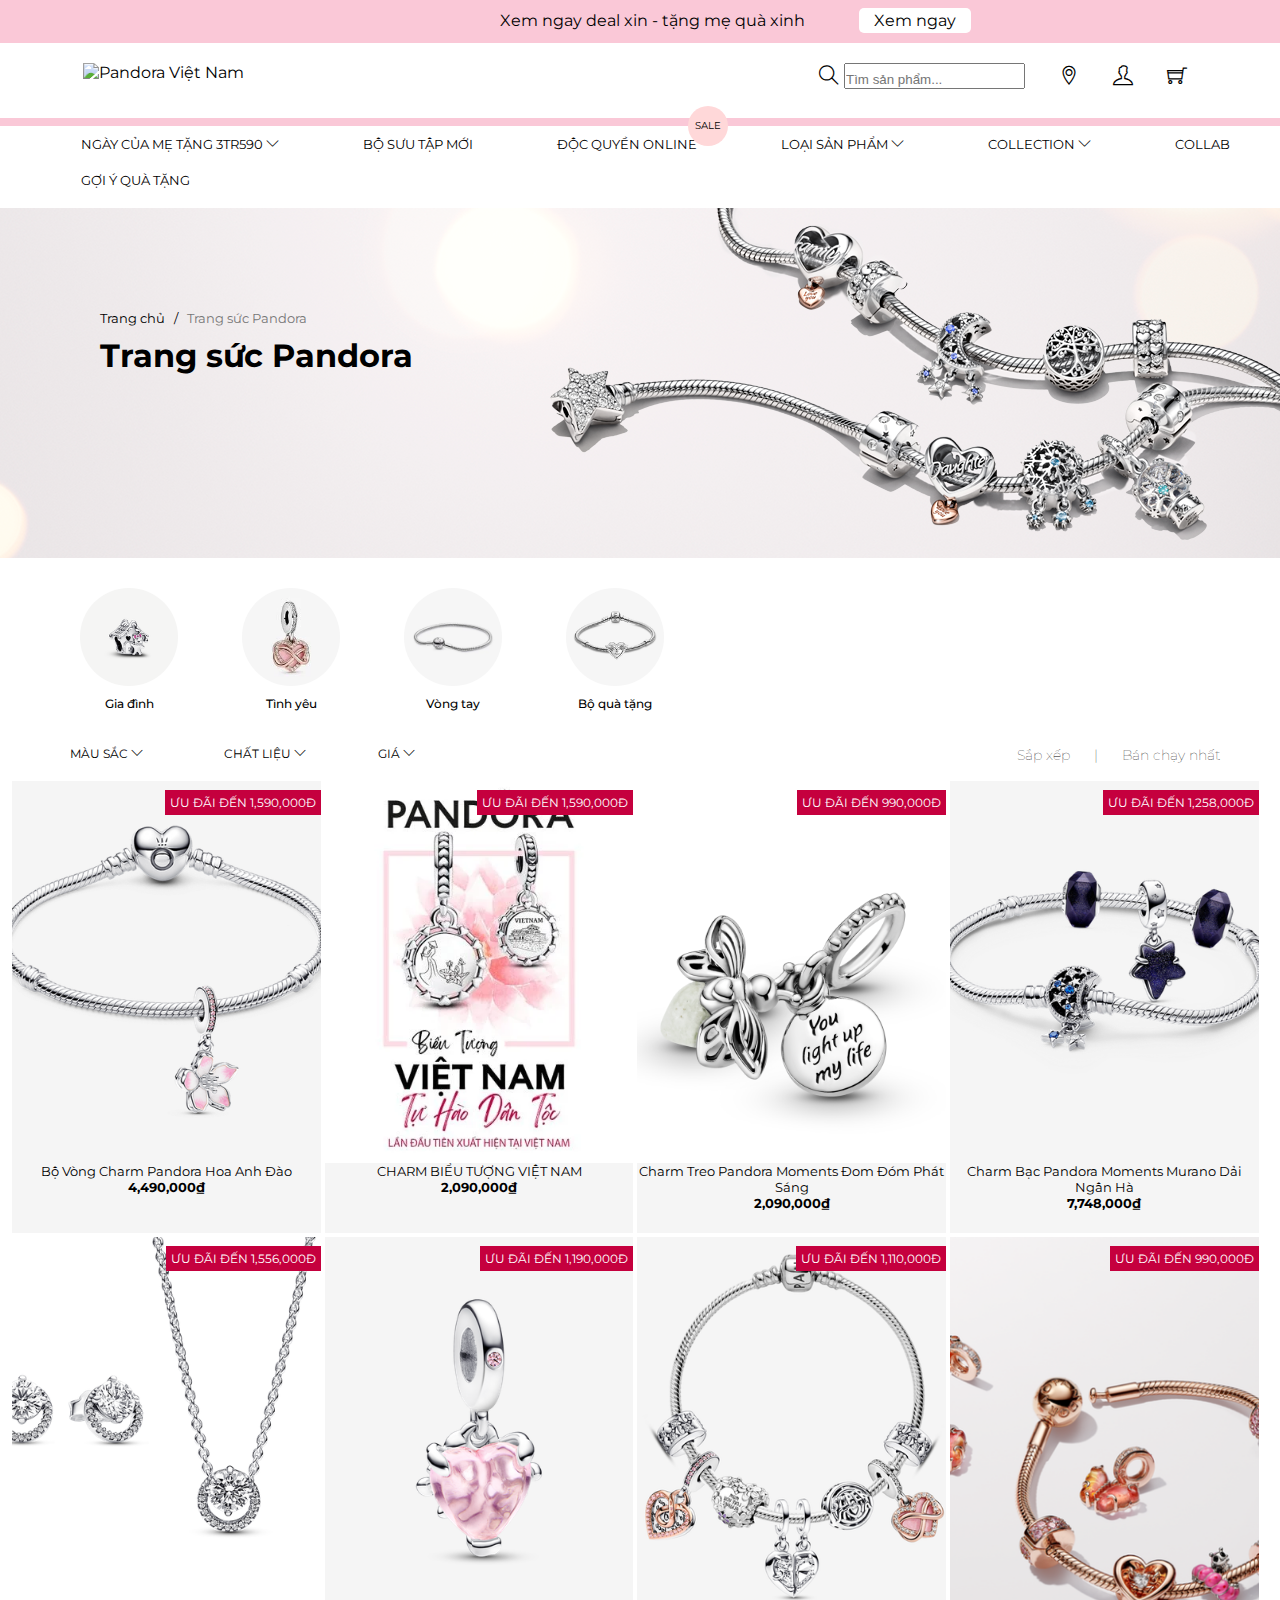
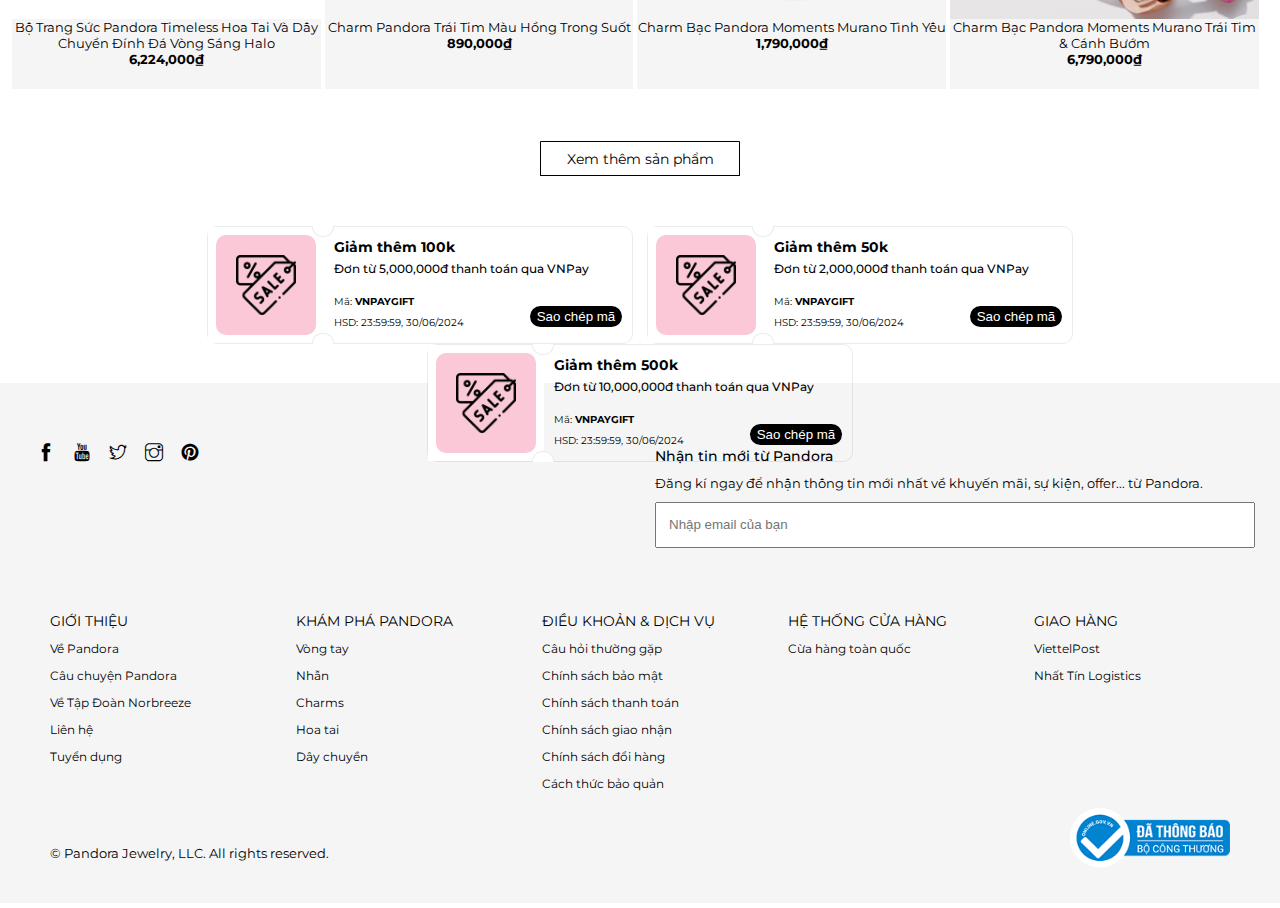
==== commit c3b7abf2: "add voucher" ====
--- a/index.html
+++ b/index.html
@@ -350,86 +350,86 @@
                 <div class="new-container new-container-fluid">
                     <div class="new-collection-list">
                         <div class="new-product-loop">
-                            <div style="background: url('./assets/img/product1.webp') top center / cover no-repeat;
+                            <div style="background: url('./assets/img/pd1.webp') top center / cover no-repeat;
                             height: 382px; background-color: #f5f5f5;">
                                 <div class="new-product-box">
-                                    <p>ƯU ĐÃI ĐẾN 3,590,000Đ</p>
-                                </div>
-                            </div>
-                            <div class="new-product-text">
-                                <p>Charm Bạc Pandora Moments Murano Dải Ngân Hà</p>
-                                <p><b>1,790,000₫</b></p>
-                            </div>
-                        </div>
-                        <div class="new-product-loop">
-                            <div style="background: url('./assets/img/1.webp') top center / cover no-repeat;
+                                    <p>ƯU ĐÃI ĐẾN 1,590,000Đ</p>
+                                </div>
+                            </div>
+                            <div class="new-product-text">
+                                <p>Bộ Vòng Charm Pandora Hoa Anh Đào</p>
+                                <p><b>4,490,000₫</b></p>
+                            </div>
+                        </div>
+                        <div class="new-product-loop">
+                            <div style="background: url('./assets/img/pd2.webp') top center / cover no-repeat;
                             height: 382px;background-color: #f5f5f5;">
                                 <div class="new-product-box">
-                                    <p>ƯU ĐÃI ĐẾN 3,590,000Đ</p>
-                                </div>
-                            </div>
-                            <div class="new-product-text">
-                                <p>Charm Bạc Pandora Moments Murano Dải Ngân Hà</p>
-                                <p><b>1,790,000₫</b></p>
+                                    <p>ƯU ĐÃI ĐẾN 1,590,000Đ</p>
+                                </div>
+                            </div>
+                            <div class="new-product-text">
+                                <p>CHARM BIỂU TƯỢNG VIỆT NAM</p>
+                                <p><b>2,090,000₫</b></p>
                             </div>
                         </div>
                         <div class="new-product-loop">
                             <div style="background: url('./assets/img/pd3.webp') top center / cover no-repeat;
                             height: 382px;">
                                 <div class="new-product-box">
-                                    <p>ƯU ĐÃI ĐẾN 3,590,000Đ</p>
+                                    <p>ƯU ĐÃI ĐẾN 990,000Đ</p>
+                                </div>
+                            </div>
+                            <div class="new-product-text">
+                                <p>Charm Treo Pandora Moments Đom Đóm Phát Sáng</p>
+                                <p><b>2,090,000₫</b></p>
+                            </div>
+                        </div>
+                        <div class="new-product-loop">
+                            <div style="background: url('./assets/img/pd8.webp') top center / cover no-repeat;
+                            height: 382px; background-color: #f5f5f5;">
+                                <div class="new-product-box">
+                                    <p>ƯU ĐÃI ĐẾN 1,258,000Đ</p>
                                 </div>
                             </div>
                             <div class="new-product-text">
                                 <p>Charm Bạc Pandora Moments Murano Dải Ngân Hà</p>
-                                <p><b>1,790,000₫</b></p>
-                            </div>
-                        </div>
-                        <div class="new-product-loop">
-                            <div style="background: url('./assets/img/pd8.webp') top center / cover no-repeat;
-                            height: 382px;">
-                                <div class="new-product-box">
-                                    <p>ƯU ĐÃI ĐẾN 3,590,000Đ</p>
-                                </div>
-                            </div>
-                            <div class="new-product-text">
-                                <p>Charm Bạc Pandora Moments Murano Dải Ngân Hà</p>
-                                <p><b>1,790,000₫</b></p>
+                                <p><b>7,748,000₫</b></p>
                             </div>
                         </div>
                         <div class="new-product-loop">
                             <div style="background: url('./assets/img/pd5.webp') top center / cover no-repeat;
                             height: 382px;">
                                 <div class="new-product-box">
-                                    <p>ƯU ĐÃI ĐẾN 3,590,000Đ</p>
-                                </div>
-                            </div>
-                            <div class="new-product-text">
-                                <p>Charm Bạc Pandora Moments Murano Dải Ngân Hà</p>
-                                <p><b>1,790,000₫</b></p>
+                                    <p>ƯU ĐÃI ĐẾN 1,556,000Đ</p>
+                                </div>
+                            </div>
+                            <div class="new-product-text">
+                                <p>Bộ Trang Sức Pandora Timeless Hoa Tai Và Dây Chuyền Đính Đá Vòng Sáng Halo</p>
+                                <p><b>6,224,000₫</b></p>
                             </div>
                         </div>
                         <div class="new-product-loop">
                             <div style="background: url('./assets/img/pd6.webp') top center / cover no-repeat;
                             height: 382px;background-color: #f5f5f5;">
                                 <div class="new-product-box">
-                                    <p>ƯU ĐÃI ĐẾN 3,590,000Đ</p>
-                                </div>
-                            </div>
-                            <div class="new-product-text">
-                                <p>Charm Bạc Pandora Moments Murano Dải Ngân Hà</p>
-                                <p><b>1,790,000₫</b></p>
+                                    <p>ƯU ĐÃI ĐẾN 1,190,000Đ</p>
+                                </div>
+                            </div>
+                            <div class="new-product-text">
+                                <p>Charm Pandora Trái Tim Màu Hồng Trong Suốt</p>
+                                <p><b>890,000₫</b></p>
                             </div>
                         </div>
                         <div class="new-product-loop">
                             <div style="background: url('./assets/img/pd7.webp') top center / cover no-repeat;
                             height: 382px;">
                                 <div class="new-product-box">
-                                    <p>ƯU ĐÃI ĐẾN 3,590,000Đ</p>
-                                </div>
-                            </div>
-                            <div class="new-product-text">
-                                <p>Charm Bạc Pandora Moments Murano Dải Ngân Hà</p>
+                                    <p>ƯU ĐÃI ĐẾN 1,110,000Đ</p>
+                                </div>
+                            </div>
+                            <div class="new-product-text">
+                                <p>Charm Bạc Pandora Moments Murano Tình Yêu</p>
                                 <p><b>1,790,000₫</b></p>
                             </div>
                         </div>
@@ -437,12 +437,12 @@
                             <div style="background: url('./assets/img/pd4.webp') top center / cover no-repeat;
                             height: 382px;">
                                 <div class="new-product-box">
-                                    <p>ƯU ĐÃI ĐẾN 3,590,000Đ</p>
-                                </div>
-                            </div>
-                            <div class="new-product-text">
-                                <p>Charm Bạc Pandora Moments Murano Dải Ngân Hà</p>
-                                <p><b>1,790,000₫</b></p>
+                                    <p>ƯU ĐÃI ĐẾN 990,000Đ</p>
+                                </div>
+                            </div>
+                            <div class="new-product-text">
+                                <p>Charm Bạc Pandora Moments Murano Trái Tim & Cánh Bướm</p>
+                                <p><b>6,790,000₫</b></p>
                             </div>
                         </div>
                     </div>
@@ -450,6 +450,77 @@
                 <div class="add">
                     Xem thêm sản phẩm
                 </div>
+                
+                <!-- Mã giảm giá -->
+                <div class="listCoupon">
+                    <div class="coupon-item">
+                        <div class="coupon-item__left">
+                            <div class="cp-img">
+                                <span><img src="./assets/img/home_coupon_1_img.webp" ></span>
+                            </div>
+                        </div>
+                        <div class="coupon-item__right">
+                            <div class="cp-top">
+                                <h3>Giảm thêm 100k</h3>
+                                <p>Đơn từ 5,000,000đ thanh toán qua VNPay</p>
+                            </div>
+                            <div class="cp-bottom">
+                                <div class="cp-bottom-detail">
+                                    <p>Mã: <strong>VNPAYGIFT</strong></p>
+                                    <p>HSD: 23:59:59, 30/06/2024</p>
+                                </div>
+                                <div class="cp-bottom-btn">
+                                    <button class="cp-btn button">Sao chép mã</button>
+                                </div>
+                            </div>
+                        </div>
+                    </div>
+                    <div class="coupon-item">
+                        <div class="coupon-item__left">
+                            <div class="cp-img">
+                                <span><img src="./assets/img/home_coupon_1_img.webp" ></span>
+                            </div>
+                        </div>
+                        <div class="coupon-item__right">
+                            <div class="cp-top">
+                                <h3>Giảm thêm 50k</h3>
+                                <p>Đơn từ 2,000,000đ thanh toán qua VNPay</p>
+                            </div>
+                            <div class="cp-bottom">
+                                <div class="cp-bottom-detail">
+                                    <p>Mã: <strong>VNPAYGIFT</strong></p>
+                                    <p>HSD: 23:59:59, 30/06/2024</p>
+                                </div>
+                                <div class="cp-bottom-btn">
+                                    <button class="cp-btn button">Sao chép mã</button>
+                                </div>
+                            </div>
+                        </div>
+                    </div>
+                    <div class="coupon-item">
+                        <div class="coupon-item__left">
+                            <div class="cp-img">
+                                <span><img src="./assets/img/home_coupon_1_img.webp" ></span>
+                            </div>
+                        </div>
+                        <div class="coupon-item__right">
+                            <div class="cp-top">
+                                <h3>Giảm thêm 500k</h3>
+                                <p>Đơn từ 10,000,000đ thanh toán qua VNPay</p>
+                            </div>
+                            <div class="cp-bottom">
+                                <div class="cp-bottom-detail">
+                                    <p>Mã: <strong>VNPAYGIFT</strong></p>
+                                    <p>HSD: 23:59:59, 30/06/2024</p>
+                                </div>
+                                <div class="cp-bottom-btn">
+                                    <button class="cp-btn button">Sao chép mã</button>
+                                </div>
+                            </div>
+                        </div>
+                    </div>
+                </div>
+
             </div>
 
             <!-- chân trang -->
--- a/assets/css/styles.css
+++ b/assets/css/styles.css
@@ -442,6 +442,116 @@
     margin-top: 50px;
 }
 
+/* Mã giảm giá */
+.listCoupon{
+    display: flex;
+    flex-direction: row;
+    flex-wrap: wrap;
+    margin: 0 7px;
+    justify-content: center;
+    padding: 0 0 10px;
+}
+
+.listCoupon{
+    height: 127px;
+    margin: 30px 0;
+}
+.coupon-item{
+    height: 118px;
+    width: 426px;
+    border: 1px solid rgba(0, 0, 0, 0.08);
+    border-radius: 10px;
+    margin: 0 7px;
+    cursor: pointer;
+}
+.coupon-item__left{
+    float: left;
+    /* background-color: #fac8d7; */
+    background-color: #fff;
+    width: 116px;
+    height: 116px;
+    position: relative;
+}
+.coupon-item__left::before {
+    bottom: -1px;
+    border-bottom: none !important;
+    border-top-left-radius: 10px;
+    border-top-right-radius: 10px;
+}
+.coupon-item__left::after {
+    top: -1px;
+    border-top: none !important;
+    border-bottom-left-radius: 10px;
+    border-bottom-right-radius: 10px;
+}
+.coupon-item__left::after, .coupon-item__left::before {
+    content: "";
+    width: 20px;
+    height: 10px;
+    right: -10px;
+    position: absolute;
+    background: #fff;
+    z-index: 99;
+    border: 1px solid rgba(0, 0, 0, 0.08);
+}
+.coupon-item__right{
+    float: right;
+    width: 309px;
+    height: 116px;  
+}
+.coupon-item__right {
+    flex: 0 0 calc(100% - 116px);
+    max-width: calc(100% - 116px);
+    position: relative;
+    display: flex;
+    flex-direction: column;
+    justify-content: space-between;
+    padding: 10px;
+}
+.coupon-item__left .cp-img{
+    width: 100px;
+    height: 100px;
+    background-color:#fac8d7 ;
+    border-radius: 10px;
+    margin: 8px;
+}
+.coupon-item__left .cp-img img {
+    width: 60%;
+    margin: 20%;
+}
+.coupon-item__right .cp-top h3 {
+    /* margin: 0 0 2px; */
+    font-size: 14px;
+    font-weight: 700;
+    color: #000;
+    line-height: 21px;
+}
+.coupon-item__right .cp-top p {
+    font-size: 12px;
+    font-weight: 500;
+    line-height: 21px;
+    margin-bottom: 0;
+}
+
+.coupon-item__right .cp-bottom p {
+    font-size: 10px;
+    line-height: 21px;
+
+}
+.coupon-item__right .cp-bottom {
+    display: flex;
+    justify-content: space-between;
+}
+.cp-bottom-btn button{
+    background-color: #000;
+    padding: 3px 6px;
+    color: #fff;
+    border: none;
+    border-radius: 20px;
+    min-width: 92px;
+    margin-top: 15px;
+    cursor: pointer;
+}
 #footer{
     height: 520px;
     background-color: #f5f5f5;
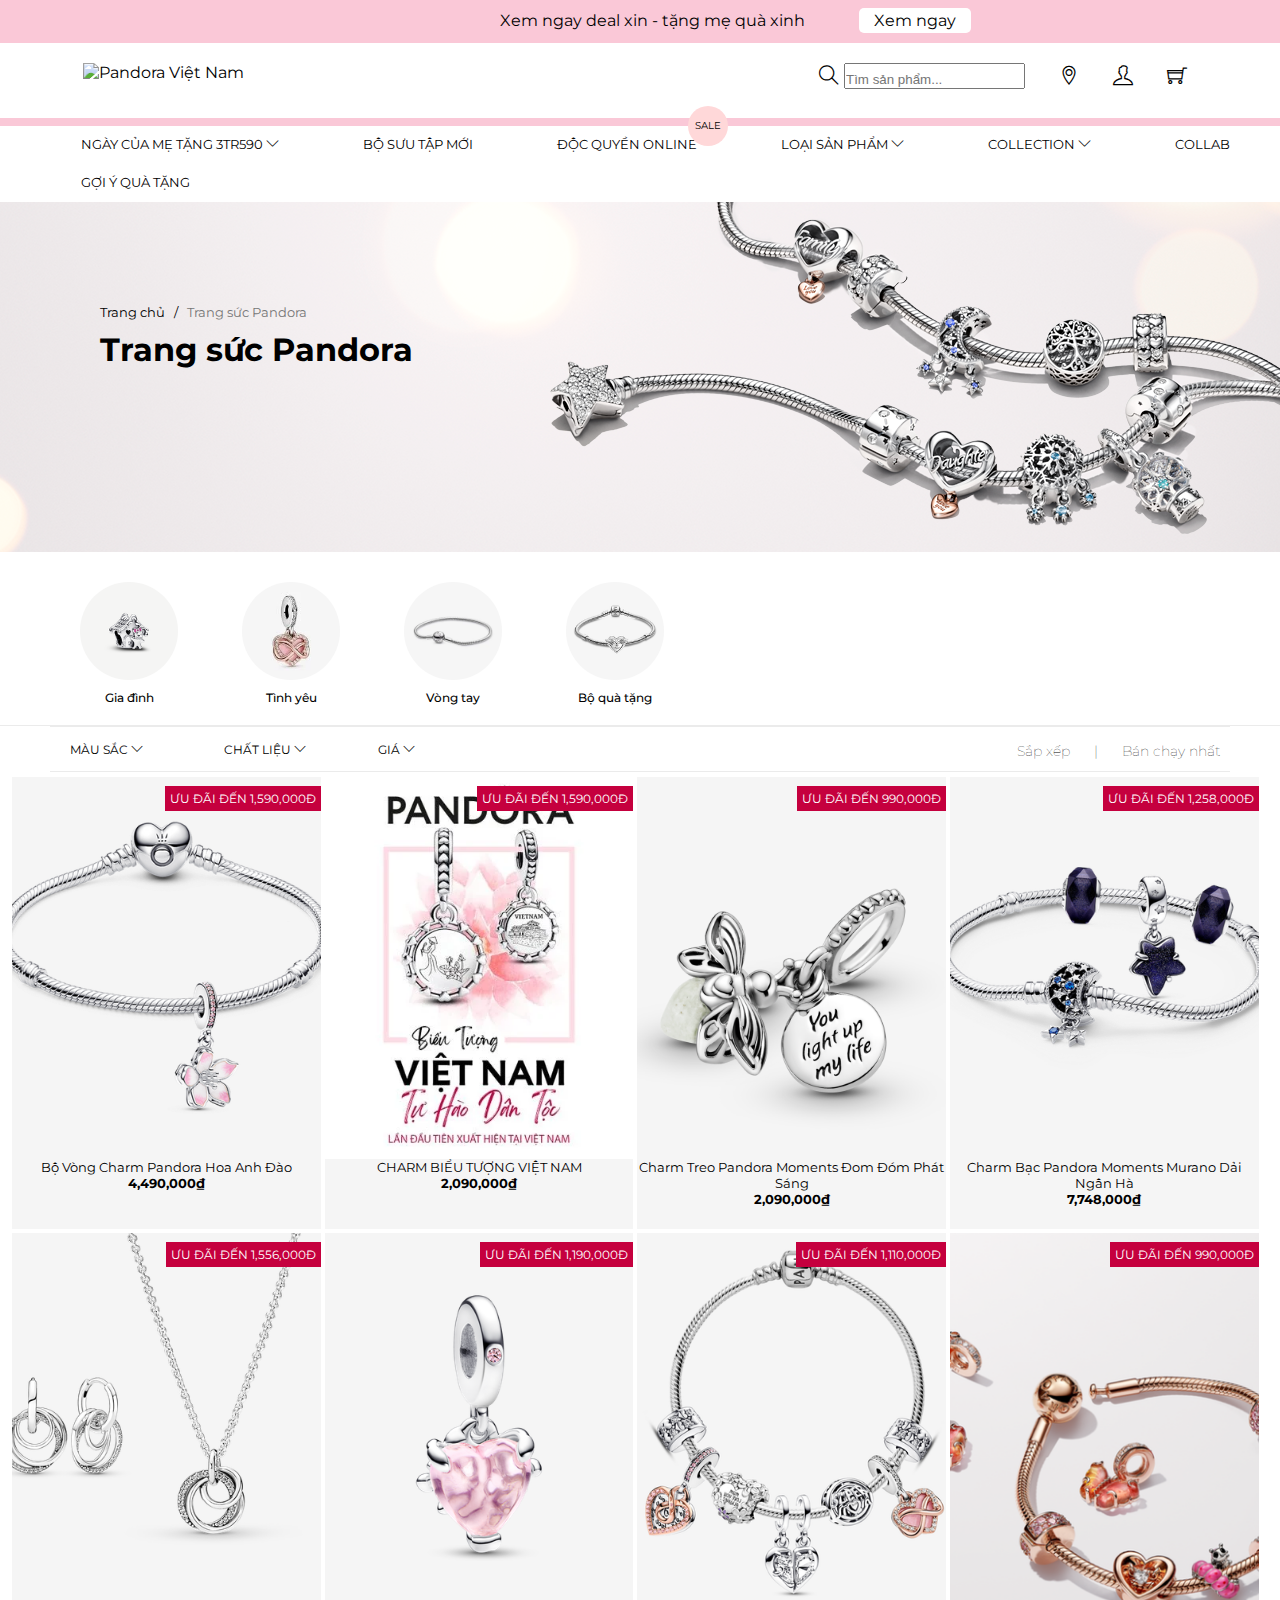
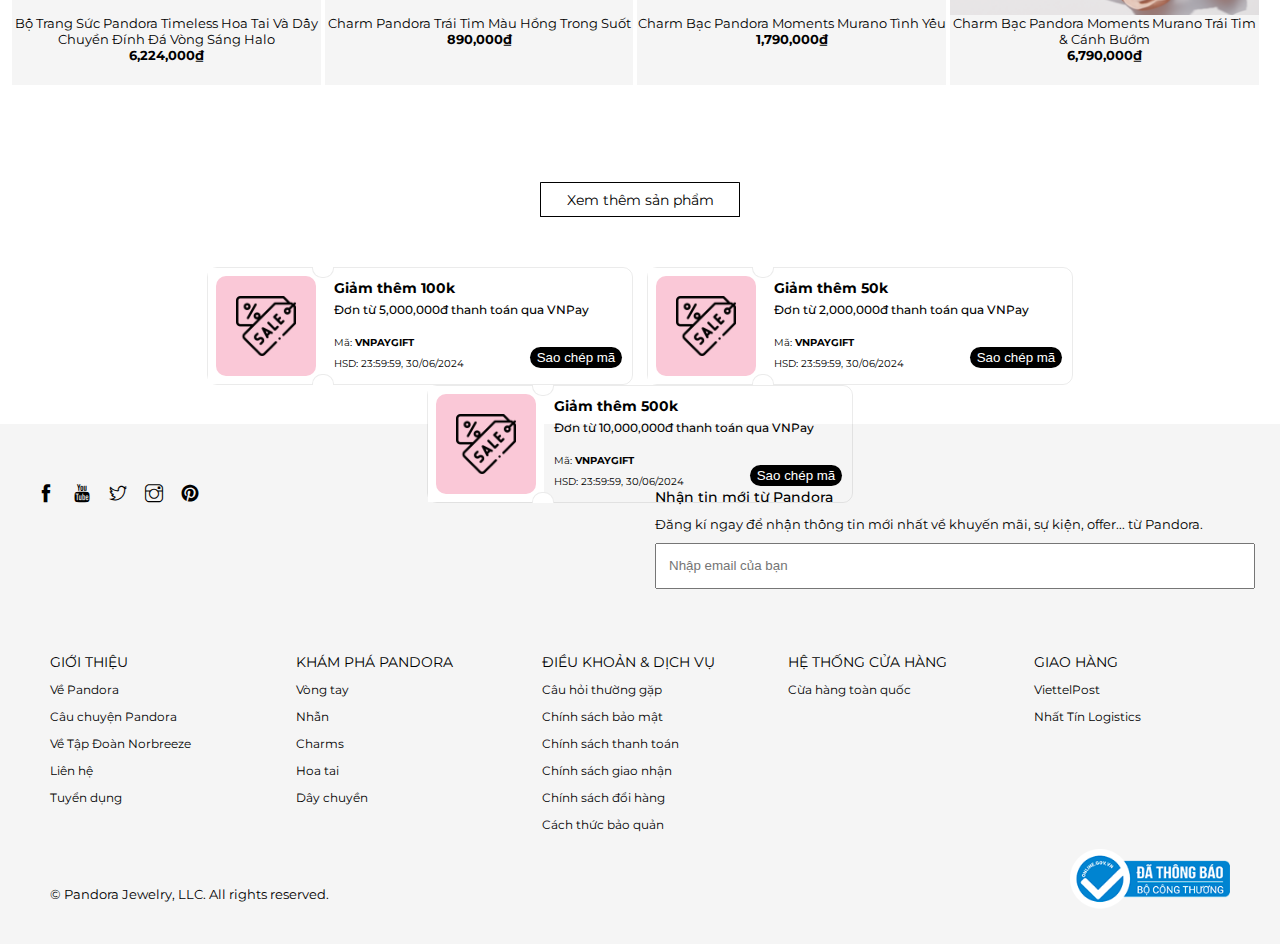
==== commit 685e8ebc: "add hover product" ====
--- a/index.html
+++ b/index.html
@@ -1,291 +1,334 @@
 <!DOCTYPE html>
 <html>
-    <head>
-        <meta charset="UTF-8">
-        <link rel="stylesheet" href="./assets/css/styles.css">
-        <link rel="stylesheet" href="./assets/css/themify-icons-font/themify-icons/themify-icons.css">
-        <link href="https://fonts.googleapis.com/css2?family=Montserrat:ital,wght@0,300;0,400;0,500;0,600;0,700;1,300;1,400;1,500;1,600;1,700&amp;display=swap" as="style" type="text/css" rel="preload stylesheet">
-        
-    </head>
-
-    <body>
-        <div id="main">
-            <div id="nav">
-                <div id="bar">
-                    <ul class="subnav">
-                        <li><p>Xem ngay deal xin - tặng mẹ quà xinh</p></li>
-                        <li><a id="button" href="">Xem ngay</a></li>
-                    </ul>
-                </div>
-            </div>
-            <div id="header">
-                <div id="new-header-top">
-                    <div id="new-container">
-                        <div id="new-header-top-wrap">
-                            <div class="new-header-top-logo">
-                                <img src="https://file.hstatic.net/200000103143/file/pandora_acf7bd54e6534a07be748b51c51c637c.svg" alt="Pandora Việt Nam" height="35" widgh="170">
-                            </div>
-                            <div class="new-header-top-actions">
-                                <div class="new-header-top-actions-list">
-                                    <ul class="icon">
-                                        <li class="search-bt">
-                                            <form action="/search">
-                                                <input type="hidden" name="type" value="product">
-                                                <div class="form-group search-input-wrap">
-                                                    <i class="search-icon ti-search"></i>
-                                                    <input style="padding-top: 7px;" type="text" class="form-controljs-search-input " placeholder= "Tìm sản phẩm..."
-                                                </div>
-                                            </form>
-                                        </li>
-                                        <li class="store">
-                                            <a href="https://pandora.norbreeze.vn/blogs/ho-chi-minh">
-                                                <i class="ti-location-pin"></i>
+
+<head>
+    <meta charset="UTF-8">
+    <link rel="stylesheet" href="./assets/css/styles.css">
+    <link rel="stylesheet" href="./assets/css/themify-icons-font/themify-icons/themify-icons.css">
+    <link
+        href="https://fonts.googleapis.com/css2?family=Montserrat:ital,wght@0,300;0,400;0,500;0,600;0,700;1,300;1,400;1,500;1,600;1,700&amp;display=swap"
+        as="style" type="text/css" rel="preload stylesheet">
+
+</head>
+
+<body>
+    <div id="main">
+        <div id="nav">
+            <div id="bar">
+                <ul class="subnav">
+                    <li>
+                        <p>Xem ngay deal xin - tặng mẹ quà xinh</p>
+                    </li>
+                    <li><a id="button" href="">Xem ngay</a></li>
+                </ul>
+            </div>
+        </div>
+        <div id="header">
+            <div id="new-header-top">
+                <div id="new-container">
+                    <div id="new-header-top-wrap">
+                        <div class="new-header-top-logo">
+                            <img src="https://file.hstatic.net/200000103143/file/pandora_acf7bd54e6534a07be748b51c51c637c.svg"
+                                alt="Pandora Việt Nam" height="35" widgh="170">
+                        </div>
+                        <div class="new-header-top-actions">
+                            <div class="new-header-top-actions-list">
+                                <ul class="icon">
+                                    <li class="search-bt">
+                                        <form action="/search">
+                                            <input type="hidden" name="type" value="product">
+                                            <div class="form-group search-input-wrap">
+                                                <i class="search-icon ti-search"></i>
+                                                <input style="padding-top: 7px;" type="text"
+                                                    class="form-controljs-search-input " placeholder="Tìm sản phẩm...">
+                                            </div>
+                                        </form>
+                                    </li>
+                                    <li class="store">
+                                        <a href="https://pandora.norbreeze.vn/blogs/ho-chi-minh">
+                                            <i class="ti-location-pin"></i>
+                                        </a>
+                                    </li>
+                                    <li class="account">
+                                        <i class="ti-user"></i>
+                                    </li>
+                                    <li class="cart">
+                                        <i class="ti-shopping-cart"></i>
+                                    </li>
+                                </ul>
+                            </div>
+                        </div>
+                    </div>
+                </div>
+            </div>
+            <div id="new-header-midle"></div>
+
+            <div id="new-header-bottom">
+                <div id="new">
+                    <div id="new-header-menu">
+                        <ul class="menu">
+                            <li class="menu1">
+                                <div class="not-mega-sub">
+                                    <p>
+                                        <a href="#">Ngày của mẹ tặng 3tr590</a>
+                                        <i class="ti-angle-down"></i>
+                                    </p>
+                                </div>
+                                <div class="box"></div>
+                                <div class="danh-muc-san-pham">
+                                    <ul style="padding-left: 0;" class="list1">
+                                        <li><a>Bộ Quà Tặng</a></li>
+                                        <li><a>Hoa tặng Mẹ</a></li>
+                                        <li><a>Quà tặng Mẹ lần đầu</a></li>
+                                        <li><a>Quà tặng Bạn đời</a></li>
+                                        <li><a>Quà tặng ngọc trai</a></li>
+                                        <li><a>Quà tặng Mẹ</a></li>
+                                    </ul>
+                                </div>
+                            </li>
+                            <li class="menu2">
+                                <div class="not-mega-sub">
+                                    <p>
+                                        <a href="#">Bộ sưu tập mới</a>
+                                    </p>
+                                </div>
+                                <div class="box"></div>
+                            </li>
+                            <li class="menu3">
+                                <span class="menu_label_sale">SALE</span>
+                                <div class="not-mega-sub">
+                                    <p>
+                                        <a href="#">Độc quyền online</a>
+                                    </p>
+                                </div>
+                                <div class="box"></div>
+                            </li>
+                            <li class="menu4">
+                                <div class="not-mega-sub">
+                                    <p>
+                                        <a href="#">Loại sản phẩm</a>
+                                        <i class="ti-angle-down"></i>
+                                    </p>
+                                </div>
+                                <div class="box"></div>
+
+                                <div class="danh-muc-san-pham">
+                                    <div class="danh-muc-cha">
+                                        <ul class="danh-muc-con">
+                                            <li><a class="header-product" href="#">Charms</a></li>
+                                            <li><a href="#">Charm chặn</a></li>
+                                            <li><a href="#">Charm treo</a></li>
+                                            <li><a href="#">Charm xích an toàn</a></li>
+                                            <li><a href="#">Charm định đá</a></li>
+                                            <li><a href="#">Charm thủy tinh</a></li>
+                                            <li><a href="#">Phụ kiện</a></li>
+
+                                        </ul>
+                                    </div>
+                                    <div class="danh-muc-cha">
+                                        <ul class="danh-muc-con">
+                                            <li><a class="header-product" href="#">Vòng</a></li>
+                                            <li><a href="#">Vòng đeo charm</a></li>
+                                            <li><a href="#">Vòng dây da</a></li>
+                                            <li><a href="#">Vòng đình đã</a></li>
+                                            <li><a href="#">Vòng kiêng</a></li>
+                                        </ul>
+                                    </div>
+                                    <div class="danh-muc-cha">
+                                        <ul class="danh-muc-con">
+                                            <li><a class="header-product" href="#">Dây chuyền</a></li>
+                                            <li><a href="#">Dây chuyền</a></li>
+                                            <li><a href="#">Mặt dây chuyền</a></li>
+                                        </ul>
+                                    </div>
+                                    <div class="danh-muc-cha">
+                                        <ul class="danh-muc-con">
+                                            <li><a class="header-product" href="#">Hoa tai</a></li>
+                                            <li><a href="#">Kiểu tròn</a></li>
+                                            <li><a href="#">Bông tai nụ</a></li>
+                                            <li><a href="#">Kiểu rơi</a></li>
+                                        </ul>
+                                    </div>
+                                    <div class="danh-muc-cha">
+                                        <ul class="danh-muc-con">
+                                            <li><a class="header-product" href="#">Nhẫn</a></li>
+                                            <li><a href="#">Nhẫn bạc</a></li>
+                                            <li><a href="#">Nhẫn mạ vàng hồng</a></li>
+                                            <li><a href="#">Nhân mạ vàng 14K</a></li>
+                                        </ul>
+                                    </div>
+                                    <div class="danh-muc-cha">
+                                        <a class="header-product" href="#">Hộp trang sức</a>
+                                    </div>
+                                    <div class="danh-muc-cha">
+                                        <a class="header-product" href="#">Bộ vệ sinh sàn phẩm</a>
+                                    </div>
+                                </div>
+                            </li>
+                            <!-- Thêm collection -->
+                            <li class="menu5">
+                                <div class="not-mega-sub">
+                                    <p>
+                                        <a href="#">Collection</a>
+                                        <i class="ti-angle-down"></i>
+                                    </p>
+                                </div>
+                                <div class="box"></div>
+                                <div class="new-header-menu-mega">
+                                    <div class="new-header-menu-mega-item">
+                                        <ul class="new-header-menu-mega-sub">
+                                            <li><a class="header-product" href="#"><span>Collections</span></a> </li>
+                                            <li><a href="#">Pandora Moments</a></li>
+                                            <li><a href="#">Pandora Signature</a></li>
+                                            <li><a href="#">Pandora Timeless</a></li>
+                                            <li><a href="#">Pandora Me</a></li>
+                                        </ul>
+                                    </div>
+                                    <div class="new-header-menu-mega-item">
+                                        <ul class="new-header-menu-mega-sub">
+                                            <li class="back-menu">
+                                                <a class="header-product" href="#">
+                                                    <span>Pandora Moments</span>
+                                                </a>
+                                            </li>
+                                            <li><a href="#">Du lịch và sở thích</a></li>
+                                            <li><a href="#">Động vật và thú cưng</a></li>
+                                            <li><a href="#">Gia đình và bạn bè</a></li>
+                                            <li><a href="#">Tình yệu</a></li>
+                                            <li><a href="#">Thiên nhiên và vũ trụ</a></li>
+                                            <li><a href="#">Những dịp đặc biệt</a></li>
+                                            <li><a href="#">Vương quyền</a></li>
+                                        </ul>
+                                    </div>
+                                </div>
+                            </li>
+
+                            <li class="menu6">
+                                <div class="not-mega-sub">
+                                    <p>
+                                        <a href="#">Collab</a>
+                                    </p>
+                                </div>
+                                <div class="box"></div>
+                                <div style="display: none;" class="new-header-menu-mega">
+                                    <ul class="new-header-menu-mega-list">
+                                        <li class="new-header-menu-mega-item">
+                                            <a href="#">
+                                                <span>Tất cả</span>
                                             </a>
                                         </li>
-                                        <li class="account">
-                                            <i class="ti-user"></i>
+                                        <li class="new-header-menu-mega-item">
+                                            <a href="#">
+                                                <span>Game Of Thrones x Pandora</span>
+                                            </a>
                                         </li>
-                                        <li class="cart">
-                                            <i class="ti-shopping-cart"></i>
+                                        <li class="new-header-menu-mega-item">
+                                            <a href="#">
+                                                <span>Disney x Pandora</span>
+                                            </a>
+                                        </li>
+                                        <li class="new-header-menu-mega-item">
+                                            <a href="#">
+                                                <span>Marvel x Pandora</span>
+                                            </a>
+                                        </li>
+                                        <li class="new-header-menu-mega-item">
+                                            <a href="#">
+                                                <span>UNICEF x Pandora</span>
+                                            </a>
                                         </li>
                                     </ul>
                                 </div>
-                            </div>
-                        </div>
-                    </div>
-                </div>
-                <div id="new-header-midle"></div>
-
-                <div id="new-header-bottom">
-                    <div id="new">
-                        <div id="new-header-menu">
-                            <ul class="menu">
-                                <li class="menu1">
-                                    <p><a href="#">Ngày của mẹ tặng 3tr590</a> 
-                                        <i class="ti-angle-down"></i>
+                            </li>
+                            <li class="menu7">
+                                <div class="not-mega-sub">
+                                    <p>
+                                        <a href="#">Gợi ý quà tặng</a>
                                     </p>
-                                    <div class="danh-muc-san-pham">
-                                        <ul style="padding-left: 0;" class="list1">
-                                            <li><a>Bộ Quà Tặng</a></li>
-                                            <li><a>Hoa tặng Mẹ</a></li>
-                                            <li><a>Quà tặng Mẹ lần đầu</a></li>
-                                            <li><a>Quà tặng Bạn đời</a></li>
-                                            <li><a>Quà tặng ngọc trai</a></li>
-                                            <li><a>Quà tặng Mẹ</a></li>
-                                        </ul>
-                                    </div>    
-                                </li>
-                                <li class="menu2">
-                                    <p>Bộ sưu tập mới</p>
-                                </li>
-                                <li class="menu3">
-                                    <span class="menu_label_sale">SALE</span>
-                                    <p>Độc quyền online</p>
-                                </li>
-                                <li class="menu4">
-                                    <p>
-                                        Loại sản phẩm
-                                        <i class="ti-angle-down"></i>
-                                    </p>
-
-                                        <div class="danh-muc-san-pham">
-                                            <div class="danh-muc-cha">
-                                                <ul class="danh-muc-con">
-                                                    <li><a class="header-product" href="#">Charms</a></li>
-                                                    <li><a href="#">Charm chặn</a></li>
-                                                    <li><a href="#">Charm treo</a></li>
-                                                    <li><a href="#">Charm xích an toàn</a></li>
-                                                    <li><a href="#">Charm định đá</a></li>
-                                                    <li><a href="#">Charm thủy tinh</a></li>
-                                                    <li><a href="#">Phụ kiện</a></li>
-                                                    
-                                                </ul>
-                                            </div>
-                                            <div class="danh-muc-cha">
-                                                <ul class="danh-muc-con">
-                                                    <li><a class="header-product" href="#">Vòng</a></li>
-                                                    <li><a href="#">Vòng đeo charm</a></li>
-                                                    <li><a href="#">Vòng dây da</a></li>
-                                                    <li><a href="#">Vòng đình đã</a></li>
-                                                    <li><a href="#">Vòng kiêng</a></li>
-                                                </ul>
-                                            </div>
-                                            <div class="danh-muc-cha">
-                                                <ul class="danh-muc-con">
-                                                    <li><a class="header-product" href="#">Dây chuyền</a></li>
-                                                    <li><a href="#">Dây chuyền</a></li>
-                                                    <li><a href="#">Mặt dây chuyền</a></li>
-                                                </ul>
-                                            </div>
-                                            <div class="danh-muc-cha">
-                                                <ul class="danh-muc-con">
-                                                    <li><a class="header-product" href="#">Hoa tai</a></li>
-                                                    <li><a href="#">Kiểu tròn</a></li>
-                                                    <li><a href="#">Bông tai nụ</a></li>
-                                                    <li><a href="#">Kiểu rơi</a></li>
-                                                </ul>
-                                            </div>
-                                            <div class="danh-muc-cha">
-                                                <ul class="danh-muc-con">
-                                                    <li><a class="header-product" href="#">Nhẫn</a></li>
-                                                    <li><a href="#">Nhẫn bạc</a></li>
-                                                    <li><a href="#">Nhẫn mạ vàng hồng</a></li>
-                                                    <li><a href="#">Nhân mạ vàng 14K</a></li>
-                                                </ul>
-                                            </div>
-                                            <div class="danh-muc-cha">
-                                                <a class="header-product" href="#">Hộp trang sức</a>
-                                            </div>
-                                            <div class="danh-muc-cha">
-                                                <a class="header-product" href="#">Bộ vệ sinh sàn phẩm</a>
-                                            </div>
-                                        </div>                                   
-                                </li>
-                                <!-- Thêm collection -->
-                                <li class="menu5">
-                                    <p>Collection
-                                        <i class="ti-angle-down"></i>
-                                    </p>
-                                    <div class="new-header-menu-mega">
-                                        <div class="new-header-menu-mega-item">
-                                            <ul class="new-header-menu-mega-sub">
-                                                <li><a class="header-product" href="#"><span>Collections</span></a> </li> 
-                                                <li><a href="#">Pandora Moments</a></li>
-                                                <li><a href="#">Pandora Signature</a></li>
-                                                <li><a href="#">Pandora Timeless</a></li>
-                                                <li><a href="#">Pandora Me</a></li>
-                                            </ul>
-                                        </div>
-                                        <div class="new-header-menu-mega-item">
-                                            <ul class="new-header-menu-mega-sub">
-                                                <li class="back-menu">
-                                                    <a class="header-product" href="#">
-                                                        <span>Pandora Moments</span>
-                                                    </a>
-                                                </li>
-                                                <li><a href="#">Du lịch và sở thích</a></li>
-                                                <li><a href="#">Động vật và thú cưng</a></li>
-                                                <li><a href="#">Gia đình và bạn bè</a></li>
-                                                <li><a href="#">Tình yệu</a></li>
-                                                <li><a href="#">Thiên nhiên và vũ trụ</a></li>
-                                                <li><a href="#">Những dịp đặc biệt</a></li>
-                                                <li><a href="#">Vương quyền</a></li>
-                                            </ul>
-                                        </div>
-                                    </div>
-                                </li>
-
-                                <li class="menu6">
-                                    <p>Collab</p>
-                                    <div style="display: none;" class="new-header-menu-mega">
-                                        <ul class="new-header-menu-mega-list"> 
-                                            <li class="new-header-menu-mega-item">
-                                                <a href="#">
-                                                    <span>Tất cả</span>
-                                                </a>
-                                            </li>
-                                            <li class="new-header-menu-mega-item">
-                                                <a href="#">
-                                                    <span>Game Of Thrones x Pandora</span>
-                                                </a>
-                                            </li>
-                                            <li class="new-header-menu-mega-item">
-                                                <a href="#">
-                                                    <span>Disney x Pandora</span>
-                                                </a>
-                                            </li>
-                                            <li class="new-header-menu-mega-item">
-                                                <a href="#">
-                                                    <span>Marvel x Pandora</span>
-                                                </a>
-                                            </li>
-                                            <li class="new-header-menu-mega-item">
-                                                <a href="#">
-                                                    <span>UNICEF x Pandora</span>
-                                                </a>
-                                            </li>
-                                        </ul>
-                                    </div>
-                                </li>
-                                <li class="menu7">
-                                    <p>Gợi ý quà tặng</p>
-                                    <ul style="display: none;">
-                                        <li>
-                                            <a href="#">Ngày sinh nhật</a>
-                                        </li>
-                                        <li>
-                                            <a href="#">Kỷ niệm</a>
-                                        </li>
-                                        <li>
-                                            <a href="#">Sinh nhật</a>
-                                        </li>
-                                        <li>
-                                            <a href="#">Cô dâu</a>
-                                        </li>
-                                        <li>
-                                            <a href="#">Tốt nghiệp</a>
-                                        </li>
-                                    </ul>
-                                </li>
-                            </ul>
-                        </div>
-                    </div>
-                </div>
-            </div>
-
-
-
-            <div id="slider">
-                <div class="breadcrumb">
-                    <div class="active">
-                        <ul>
-                            <li ><a style="padding-right: 5px;">Trang chủ </a></li>
-                            <li>/</li>
-                            <li><a style="color: #777;padding-left: 5px;">Trang sức Pandora</a></li>
-                        </ul>
-                    </div>
-                    <h1>Trang sức Pandora</h1>
-                </div>
-            </div>
-
-
-            <div id="content">
-                <!-- giao diện tròn -->
-                <div id="new-container">
-                    <div class="new-collection-cates">
-                        <ul>
-                            <li>
-                                <a href="#" data-collection="1002964413" class="new-collection-cate-item">
-                                    <span class="new-collection-cate-item-head">
-                                        <img class="img-fluid dt-width-auto" width="98" height="98" src="./assets/img/cricle1.webp" alt="">
-                                    </span>
-                                    <span class="new-collection-cate-item-title">Gia đình</span>
-                                </a>
-                            </li>
-                            <li>
-                                <a href="#" data-collection="1002964411" class="new-collection-cate-item">
-                                    <span class="new-collection-cate-item-head"><img class="img-fluid dt-width-auto" width="98" height="98" src="./assets/img/cricle2.webp" alt=""></span>
-                                    <span class="new-collection-cate-item-title">Tình yêu</span>
-                                </a>
-                            </li>
-                            <li>
-                                <a href="#" data-collection="1002527292" class="new-collection-cate-item">
-                                    <span class="new-collection-cate-item-head"><img class="img-fluid dt-width-auto" width="98" height="98" src="./assets/img/cricle3.webp" alt=""></span>
-                                    <span class="new-collection-cate-item-title">Vòng tay</span>
-                                </a>
-                            </li>
-                            <li>
-                                <a href="#" data-collection="1002964183" class="new-collection-cate-item">
-                                    <span class="new-collection-cate-item-head"><img class="img-fluid dt-width-auto" width="98" height="98" src="./assets/img/cricle4.webp" alt=""></span>
-                                    <span class="new-collection-cate-item-title">Bộ quà tặng</span>
-                                </a>
-                            </li>
-                        </ul>
-                    </div>
-                </div>
-
-                <!-- màu săc, chất liệu, giá -->
-                <div id="sticky-stack-wrapper">
+                                </div>
+                                <div class="box"></div>
+                                <ul style="display: none;">
+                                    <li>
+                                        <a href="#">Ngày sinh nhật</a>
+                                    </li>
+                                    <li>
+                                        <a href="#">Kỷ niệm</a>
+                                    </li>
+                                    <li>
+                                        <a href="#">Sinh nhật</a>
+                                    </li>
+                                    <li>
+                                        <a href="#">Cô dâu</a>
+                                    </li>
+                                    <li>
+                                        <a href="#">Tốt nghiệp</a>
+                                    </li>
+                                </ul>
+                            </li>
+                        </ul>
+                    </div>
+                </div>
+            </div>
+        </div>
+
+
+
+        <div id="slider">
+            <div class="breadcrumb">
+                <div class="active">
+                    <ul>
+                        <li><a style="padding-right: 5px;">Trang chủ </a></li>
+                        <li>/</li>
+                        <li><a style="color: #777;padding-left: 5px;">Trang sức Pandora</a></li>
+                    </ul>
+                </div>
+                <h1>Trang sức Pandora</h1>
+            </div>
+        </div>
+
+
+        <div id="content">
+            <!-- giao diện tròn -->
+            <div id="new-container">
+                <div class="new-collection-cates">
+                    <ul>
+                        <li>
+                            <a href="#" data-collection="1002964413" class="new-collection-cate-item">
+                                <span class="new-collection-cate-item-head">
+                                    <img class="img-fluid dt-width-auto" width="98" height="98"
+                                        src="./assets/img/cricle1.webp" alt="">
+                                </span>
+                                <span class="new-collection-cate-item-title">Gia đình</span>
+                            </a>
+                        </li>
+                        <li>
+                            <a href="#" data-collection="1002964411" class="new-collection-cate-item">
+                                <span class="new-collection-cate-item-head"><img class="img-fluid dt-width-auto"
+                                        width="98" height="98" src="./assets/img/cricle2.webp" alt=""></span>
+                                <span class="new-collection-cate-item-title">Tình yêu</span>
+                            </a>
+                        </li>
+                        <li>
+                            <a href="#" data-collection="1002527292" class="new-collection-cate-item">
+                                <span class="new-collection-cate-item-head"><img class="img-fluid dt-width-auto"
+                                        width="98" height="98" src="./assets/img/cricle3.webp" alt=""></span>
+                                <span class="new-collection-cate-item-title">Vòng tay</span>
+                            </a>
+                        </li>
+                        <li>
+                            <a href="#" data-collection="1002964183" class="new-collection-cate-item">
+                                <span class="new-collection-cate-item-head"><img class="img-fluid dt-width-auto"
+                                        width="98" height="98" src="./assets/img/cricle4.webp" alt=""></span>
+                                <span class="new-collection-cate-item-title">Bộ quà tặng</span>
+                            </a>
+                        </li>
+                    </ul>
+                </div>
+            </div>
+
+            <!-- màu săc, chất liệu, giá -->
+            <div id="sticky-stack-wrapper">
+                <div class="border-sticky">
                     <div id="new-collection-filter-list">
                         <ul class="tem1">
                             <li class="new-color">MÀU SẮC
@@ -335,8 +378,6 @@
                             </li>
                         </ul>
                     </div>
-
-
                     <div id="new-collection-sort">
                         <ul class="tem2">
                             <li>Sắp xếp</li>
@@ -346,265 +387,293 @@
                     </div>
                 </div>
 
-                <!-- sản phẩm -->
-                <div class="new-container new-container-fluid">
-                    <div class="new-collection-list">
-                        <div class="new-product-loop">
-                            <div style="background: url('./assets/img/pd1.webp') top center / cover no-repeat;
+            </div>
+
+            <!-- sản phẩm -->
+            <div class="new-container new-container-fluid">
+                <div class="new-collection-list">
+                    <div class="new-product-loop">
+                        <div style="background: url('./assets/img/pd1.webp') top center / cover no-repeat;
                             height: 382px; background-color: #f5f5f5;">
-                                <div class="new-product-box">
-                                    <p>ƯU ĐÃI ĐẾN 1,590,000Đ</p>
-                                </div>
-                            </div>
-                            <div class="new-product-text">
-                                <p>Bộ Vòng Charm Pandora Hoa Anh Đào</p>
-                                <p><b>4,490,000₫</b></p>
-                            </div>
-                        </div>
-                        <div class="new-product-loop">
-                            <div style="background: url('./assets/img/pd2.webp') top center / cover no-repeat;
+                            <div class="new-product-box">
+                                <p>ƯU ĐÃI ĐẾN 1,590,000Đ</p>
+                            </div>
+                        </div>
+                        <div class="new-product-text">
+                            <p>Bộ Vòng Charm Pandora Hoa Anh Đào</p>
+                            <p><b>4,490,000₫</b></p>
+                        </div>
+                        <div class="caption">
+                            <div class="caption-text">Mua ngay</div>
+                        </div>
+                    </div>
+                    <div class="new-product-loop">
+                        <div style="background: url('./assets/img/pd2.webp') top center / cover no-repeat;
                             height: 382px;background-color: #f5f5f5;">
-                                <div class="new-product-box">
-                                    <p>ƯU ĐÃI ĐẾN 1,590,000Đ</p>
-                                </div>
-                            </div>
-                            <div class="new-product-text">
-                                <p>CHARM BIỂU TƯỢNG VIỆT NAM</p>
-                                <p><b>2,090,000₫</b></p>
-                            </div>
-                        </div>
-                        <div class="new-product-loop">
-                            <div style="background: url('./assets/img/pd3.webp') top center / cover no-repeat;
+                            <div class="new-product-box">
+                                <p>ƯU ĐÃI ĐẾN 1,590,000Đ</p>
+                            </div>
+                        </div>
+                        <div class="new-product-text">
+                            <p>CHARM BIỂU TƯỢNG VIỆT NAM</p>
+                            <p><b>2,090,000₫</b></p>
+                        </div>
+                        <div class="caption">
+                            <div class="caption-text">Mua ngay</div>
+                        </div>
+                    </div>
+                    <div class="new-product-loop">
+                        <div style="background: url('./assets/img/pd3.webp') top center / cover no-repeat;
+                            height: 382px; background-color: #f5f5f5;">
+                            <div class="new-product-box">
+                                <p>ƯU ĐÃI ĐẾN 990,000Đ</p>
+                            </div>
+                        </div>
+                        <div class="new-product-text">
+                            <p>Charm Treo Pandora Moments Đom Đóm Phát Sáng</p>
+                            <p><b>2,090,000₫</b></p>
+                        </div>
+                        <div class="caption">
+                            <div class="caption-text">Mua ngay</div>
+                        </div>
+                    </div>
+                    <div class="new-product-loop">
+                        <div style="background: url('./assets/img/pd8.webp') top center / cover no-repeat;
+                            height: 382px; background-color: #f5f5f5;">
+                            <div class="new-product-box">
+                                <p>ƯU ĐÃI ĐẾN 1,258,000Đ</p>
+                            </div>
+                        </div>
+                        <div class="new-product-text">
+                            <p>Charm Bạc Pandora Moments Murano Dải Ngân Hà</p>
+                            <p><b>7,748,000₫</b></p>
+                        </div>
+                        <div class="caption">
+                            <div class="caption-text">Mua ngay</div>
+                        </div>
+                    </div>
+                    <div class="new-product-loop">
+                        <div style="background: url('./assets/img/pd5.webp') top center / cover no-repeat;
+                            height: 382px; background-color: #f5f5f5;">
+                            <div class="new-product-box">
+                                <p>ƯU ĐÃI ĐẾN 1,556,000Đ</p>
+                            </div>
+                        </div>
+                        <div class="new-product-text">
+                            <p>Bộ Trang Sức Pandora Timeless Hoa Tai Và Dây Chuyền Đính Đá Vòng Sáng Halo</p>
+                            <p><b>6,224,000₫</b></p>
+                        </div>
+                        <div class="caption">
+                            <div class="caption-text">Mua ngay</div>
+                        </div>
+                    </div>
+                    <div class="new-product-loop">
+                        <div style="background: url('./assets/img/pd6.webp') top center / cover no-repeat;
+                            height: 382px;background-color: #f5f5f5;">
+                            <div class="new-product-box">
+                                <p>ƯU ĐÃI ĐẾN 1,190,000Đ</p>
+                            </div>
+                        </div>
+                        <div class="new-product-text">
+                            <p>Charm Pandora Trái Tim Màu Hồng Trong Suốt</p>
+                            <p><b>890,000₫</b></p>
+                        </div>
+                        <div class="caption">
+                            <div class="caption-text">Mua ngay</div>
+                        </div>
+                    </div>
+                    <div class="new-product-loop">
+                        <div style="background: url('./assets/img/pd7.webp') top center / cover no-repeat;
                             height: 382px;">
-                                <div class="new-product-box">
-                                    <p>ƯU ĐÃI ĐẾN 990,000Đ</p>
-                                </div>
-                            </div>
-                            <div class="new-product-text">
-                                <p>Charm Treo Pandora Moments Đom Đóm Phát Sáng</p>
-                                <p><b>2,090,000₫</b></p>
-                            </div>
-                        </div>
-                        <div class="new-product-loop">
-                            <div style="background: url('./assets/img/pd8.webp') top center / cover no-repeat;
-                            height: 382px; background-color: #f5f5f5;">
-                                <div class="new-product-box">
-                                    <p>ƯU ĐÃI ĐẾN 1,258,000Đ</p>
-                                </div>
-                            </div>
-                            <div class="new-product-text">
-                                <p>Charm Bạc Pandora Moments Murano Dải Ngân Hà</p>
-                                <p><b>7,748,000₫</b></p>
-                            </div>
-                        </div>
-                        <div class="new-product-loop">
-                            <div style="background: url('./assets/img/pd5.webp') top center / cover no-repeat;
+                            <div class="new-product-box">
+                                <p>ƯU ĐÃI ĐẾN 1,110,000Đ</p>
+                            </div>
+                        </div>
+                        <div class="new-product-text">
+                            <p>Charm Bạc Pandora Moments Murano Tình Yêu</p>
+                            <p><b>1,790,000₫</b></p>
+                        </div>
+                        <div class="caption">
+                            <div class="caption-text">Mua ngay</div>
+                        </div>
+                    </div>
+                    <div class="new-product-loop">
+                        <div style="background: url('./assets/img/pd4.webp') top center / cover no-repeat;
                             height: 382px;">
-                                <div class="new-product-box">
-                                    <p>ƯU ĐÃI ĐẾN 1,556,000Đ</p>
-                                </div>
-                            </div>
-                            <div class="new-product-text">
-                                <p>Bộ Trang Sức Pandora Timeless Hoa Tai Và Dây Chuyền Đính Đá Vòng Sáng Halo</p>
-                                <p><b>6,224,000₫</b></p>
-                            </div>
-                        </div>
-                        <div class="new-product-loop">
-                            <div style="background: url('./assets/img/pd6.webp') top center / cover no-repeat;
-                            height: 382px;background-color: #f5f5f5;">
-                                <div class="new-product-box">
-                                    <p>ƯU ĐÃI ĐẾN 1,190,000Đ</p>
-                                </div>
-                            </div>
-                            <div class="new-product-text">
-                                <p>Charm Pandora Trái Tim Màu Hồng Trong Suốt</p>
-                                <p><b>890,000₫</b></p>
-                            </div>
-                        </div>
-                        <div class="new-product-loop">
-                            <div style="background: url('./assets/img/pd7.webp') top center / cover no-repeat;
-                            height: 382px;">
-                                <div class="new-product-box">
-                                    <p>ƯU ĐÃI ĐẾN 1,110,000Đ</p>
-                                </div>
-                            </div>
-                            <div class="new-product-text">
-                                <p>Charm Bạc Pandora Moments Murano Tình Yêu</p>
-                                <p><b>1,790,000₫</b></p>
-                            </div>
-                        </div>
-                        <div class="new-product-loop">
-                            <div style="background: url('./assets/img/pd4.webp') top center / cover no-repeat;
-                            height: 382px;">
-                                <div class="new-product-box">
-                                    <p>ƯU ĐÃI ĐẾN 990,000Đ</p>
-                                </div>
-                            </div>
-                            <div class="new-product-text">
-                                <p>Charm Bạc Pandora Moments Murano Trái Tim & Cánh Bướm</p>
-                                <p><b>6,790,000₫</b></p>
-                            </div>
-                        </div>
-                    </div>
-                </div>
-                <div class="add">
-                    Xem thêm sản phẩm
-                </div>
-                
-                <!-- Mã giảm giá -->
-                <div class="listCoupon">
-                    <div class="coupon-item">
-                        <div class="coupon-item__left">
-                            <div class="cp-img">
-                                <span><img src="./assets/img/home_coupon_1_img.webp" ></span>
-                            </div>
-                        </div>
-                        <div class="coupon-item__right">
-                            <div class="cp-top">
-                                <h3>Giảm thêm 100k</h3>
-                                <p>Đơn từ 5,000,000đ thanh toán qua VNPay</p>
-                            </div>
-                            <div class="cp-bottom">
-                                <div class="cp-bottom-detail">
-                                    <p>Mã: <strong>VNPAYGIFT</strong></p>
-                                    <p>HSD: 23:59:59, 30/06/2024</p>
-                                </div>
-                                <div class="cp-bottom-btn">
-                                    <button class="cp-btn button">Sao chép mã</button>
-                                </div>
-                            </div>
-                        </div>
-                    </div>
-                    <div class="coupon-item">
-                        <div class="coupon-item__left">
-                            <div class="cp-img">
-                                <span><img src="./assets/img/home_coupon_1_img.webp" ></span>
-                            </div>
-                        </div>
-                        <div class="coupon-item__right">
-                            <div class="cp-top">
-                                <h3>Giảm thêm 50k</h3>
-                                <p>Đơn từ 2,000,000đ thanh toán qua VNPay</p>
-                            </div>
-                            <div class="cp-bottom">
-                                <div class="cp-bottom-detail">
-                                    <p>Mã: <strong>VNPAYGIFT</strong></p>
-                                    <p>HSD: 23:59:59, 30/06/2024</p>
-                                </div>
-                                <div class="cp-bottom-btn">
-                                    <button class="cp-btn button">Sao chép mã</button>
-                                </div>
-                            </div>
-                        </div>
-                    </div>
-                    <div class="coupon-item">
-                        <div class="coupon-item__left">
-                            <div class="cp-img">
-                                <span><img src="./assets/img/home_coupon_1_img.webp" ></span>
-                            </div>
-                        </div>
-                        <div class="coupon-item__right">
-                            <div class="cp-top">
-                                <h3>Giảm thêm 500k</h3>
-                                <p>Đơn từ 10,000,000đ thanh toán qua VNPay</p>
-                            </div>
-                            <div class="cp-bottom">
-                                <div class="cp-bottom-detail">
-                                    <p>Mã: <strong>VNPAYGIFT</strong></p>
-                                    <p>HSD: 23:59:59, 30/06/2024</p>
-                                </div>
-                                <div class="cp-bottom-btn">
-                                    <button class="cp-btn button">Sao chép mã</button>
-                                </div>
-                            </div>
-                        </div>
-                    </div>
-                </div>
-
-            </div>
-
-            <!-- chân trang -->
-            <div id="footer">
-                <div class="new-footer">
-                    <div class="new-footer-top">
-                        <div class="new-footer-social">
-                            <ul>
-                                <li><i class="ti-facebook"></i></li>
-                                <li><i class="ti-youtube"></i></li>
-                                <li><i class="ti-twitter"></i></li>
-                                <li><i class="ti-instagram"></i></li>
-                                <li><i class="ti-pinterest-alt"></i></li>
-                            </ul>
-                        </div>
-
-                        <div class="new-footer-newletter">
-                            <h4>Nhận tin mới từ Pandora</h4>
-                            <p>Đăng kí ngay để nhận thông tin mới nhất về khuyến mãi, sự kiện, offer... từ Pandora.</p>
-                            <div>
-                                <input required="" type="email" id="newsletter-email" value="" placeholder="Nhập email của bạn" name="contact[email]" class="form-control">
-                            </div>
-                        </div>
-                    </div>
-                    <div class="new-footer-midle">
-                        <div class="new-footer-midle-item">
-                            <h5>GIỚI THIỆU</h5>
-                            <ul>
-                                <li>Về Pandora</li>
-                                <li>Câu chuyện Pandora</li>
-                                <li>Về Tập Đoàn Norbreeze</li>
-                                <li>Liên hệ</li>
-                                <li>Tuyển dụng</li>
-                            </ul>
-                        </div>
-                        <div class="new-footer-midle-item">
-                            <h5>KHÁM PHÁ PANDORA</h5>
-                            <ul>
-                                <li>Vòng tay</li>
-                                <li>Nhẫn</li>
-                                <li>Charms</li>
-                                <li>Hoa tai</li>
-                                <li>Dây chuyền</li>
-                            </ul>
-                        </div>
-                        <div class="new-footer-midle-item">
-                            <h5>ĐIỀU KHOẢN & DỊCH VỤ</h5>
-                            <ul>
-                                <li>Câu hỏi thường gặp</li>
-                                <li>Chính sách bảo mật</li>
-                                <li>Chính sách thanh toán</li>
-                                <li>Chính sách giao nhận</li>
-                                <li>Chính sách đổi hàng</li>
-                                <li>Cách thức bảo quản</li>
-                            </ul>
-                        </div>
-                        <div class="new-footer-midle-item">
-                            <h5>HỆ THỐNG CỬA HÀNG</h5>
-                            <ul>
-                                <li>Cừa hàng toàn quốc</li>
-                            </ul>
-                        </div>
-                        <div class="new-footer-midle-item">
-                            <h5>GIAO HÀNG</h5>
-                            <ul>
-                                <li>ViettelPost</li>
-                                <li> Nhất Tín Logistics</li>
-                            </ul>
-                        </div>
-                    </div>
-                    <div class="new-footer-bottom">
-                        <div class="new-footer-bottom-left">
-                            <span>© Pandora Jewelry, LLC. All rights reserved.</span>
-                        </div>
-                        <div class="new-footer-bottom-right">
-                            <img src="./assets/img/new_footer_bct.webp" alt="new-footer" height="60" width="160">
-                        </div>
-                    </div>
-                </div>
-            </div>
-            <div class="button-social-contact" style="left: 1451.92px;right: -28px;">
-                <button class="btn">Liên hệ</button>
+                            <div class="new-product-box">
+                                <p>ƯU ĐÃI ĐẾN 990,000Đ</p>
+                            </div>
+                        </div>
+                        <div class="new-product-text">
+                            <p>Charm Bạc Pandora Moments Murano Trái Tim & Cánh Bướm</p>
+                            <p><b>6,790,000₫</b></p>
+                        </div>
+                        <div class="caption">
+                            <div class="caption-text">Mua ngay</div>
+                        </div>
+                    </div>
+                </div>
+            </div>
+            <div class="add">
+                Xem thêm sản phẩm
+            </div>
+
+            <!-- Mã giảm giá -->
+            <div class="listCoupon">
+                <div class="coupon-item">
+                    <div class="coupon-item__left">
+                        <div class="cp-img">
+                            <span><img src="./assets/img/home_coupon_1_img.webp"></span>
+                        </div>
+                    </div>
+                    <div class="coupon-item__right">
+                        <div class="cp-top">
+                            <h3>Giảm thêm 100k</h3>
+                            <p>Đơn từ 5,000,000đ thanh toán qua VNPay</p>
+                        </div>
+                        <div class="cp-bottom">
+                            <div class="cp-bottom-detail">
+                                <p>Mã: <strong>VNPAYGIFT</strong></p>
+                                <p>HSD: 23:59:59, 30/06/2024</p>
+                            </div>
+                            <div class="cp-bottom-btn">
+                                <button class="cp-btn button">Sao chép mã</button>
+                            </div>
+                        </div>
+                    </div>
+                </div>
+                <div class="coupon-item">
+                    <div class="coupon-item__left">
+                        <div class="cp-img">
+                            <span><img src="./assets/img/home_coupon_1_img.webp"></span>
+                        </div>
+                    </div>
+                    <div class="coupon-item__right">
+                        <div class="cp-top">
+                            <h3>Giảm thêm 50k</h3>
+                            <p>Đơn từ 2,000,000đ thanh toán qua VNPay</p>
+                        </div>
+                        <div class="cp-bottom">
+                            <div class="cp-bottom-detail">
+                                <p>Mã: <strong>VNPAYGIFT</strong></p>
+                                <p>HSD: 23:59:59, 30/06/2024</p>
+                            </div>
+                            <div class="cp-bottom-btn">
+                                <button class="cp-btn button">Sao chép mã</button>
+                            </div>
+                        </div>
+                    </div>
+                </div>
+                <div class="coupon-item">
+                    <div class="coupon-item__left">
+                        <div class="cp-img">
+                            <span><img src="./assets/img/home_coupon_1_img.webp"></span>
+                        </div>
+                    </div>
+                    <div class="coupon-item__right">
+                        <div class="cp-top">
+                            <h3>Giảm thêm 500k</h3>
+                            <p>Đơn từ 10,000,000đ thanh toán qua VNPay</p>
+                        </div>
+                        <div class="cp-bottom">
+                            <div class="cp-bottom-detail">
+                                <p>Mã: <strong>VNPAYGIFT</strong></p>
+                                <p>HSD: 23:59:59, 30/06/2024</p>
+                            </div>
+                            <div class="cp-bottom-btn">
+                                <button class="cp-btn button">Sao chép mã</button>
+                            </div>
+                        </div>
+                    </div>
+                </div>
             </div>
 
         </div>
-    </body>
+
+        <!-- chân trang -->
+        <div id="footer">
+            <div class="new-footer">
+                <div class="new-footer-top">
+                    <div class="new-footer-social">
+                        <ul>
+                            <li><i class="ti-facebook"></i></li>
+                            <li><i class="ti-youtube"></i></li>
+                            <li><i class="ti-twitter"></i></li>
+                            <li><i class="ti-instagram"></i></li>
+                            <li><i class="ti-pinterest-alt"></i></li>
+                        </ul>
+                    </div>
+
+                    <div class="new-footer-newletter">
+                        <h4>Nhận tin mới từ Pandora</h4>
+                        <p>Đăng kí ngay để nhận thông tin mới nhất về khuyến mãi, sự kiện, offer... từ Pandora.</p>
+                        <div>
+                            <input required="" type="email" id="newsletter-email" value=""
+                                placeholder="Nhập email của bạn" name="contact[email]" class="form-control">
+                        </div>
+                    </div>
+                </div>
+                <div class="new-footer-midle">
+                    <div class="new-footer-midle-item">
+                        <h5>GIỚI THIỆU</h5>
+                        <ul>
+                            <li>Về Pandora</li>
+                            <li>Câu chuyện Pandora</li>
+                            <li>Về Tập Đoàn Norbreeze</li>
+                            <li>Liên hệ</li>
+                            <li>Tuyển dụng</li>
+                        </ul>
+                    </div>
+                    <div class="new-footer-midle-item">
+                        <h5>KHÁM PHÁ PANDORA</h5>
+                        <ul>
+                            <li>Vòng tay</li>
+                            <li>Nhẫn</li>
+                            <li>Charms</li>
+                            <li>Hoa tai</li>
+                            <li>Dây chuyền</li>
+                        </ul>
+                    </div>
+                    <div class="new-footer-midle-item">
+                        <h5>ĐIỀU KHOẢN & DỊCH VỤ</h5>
+                        <ul>
+                            <li>Câu hỏi thường gặp</li>
+                            <li>Chính sách bảo mật</li>
+                            <li>Chính sách thanh toán</li>
+                            <li>Chính sách giao nhận</li>
+                            <li>Chính sách đổi hàng</li>
+                            <li>Cách thức bảo quản</li>
+                        </ul>
+                    </div>
+                    <div class="new-footer-midle-item">
+                        <h5>HỆ THỐNG CỬA HÀNG</h5>
+                        <ul>
+                            <li>Cừa hàng toàn quốc</li>
+                        </ul>
+                    </div>
+                    <div class="new-footer-midle-item">
+                        <h5>GIAO HÀNG</h5>
+                        <ul>
+                            <li>ViettelPost</li>
+                            <li> Nhất Tín Logistics</li>
+                        </ul>
+                    </div>
+                </div>
+                <div class="new-footer-bottom">
+                    <div class="new-footer-bottom-left">
+                        <span>© Pandora Jewelry, LLC. All rights reserved.</span>
+                    </div>
+                    <div class="new-footer-bottom-right">
+                        <img src="./assets/img/new_footer_bct.webp" alt="new-footer" height="60" width="160">
+                    </div>
+                </div>
+            </div>
+        </div>
+        <div class="button-social-contact" style="left: 1451.92px;right: -28px;">
+            <button class="btn">Liên hệ</button>
+        </div>
+
+    </div>
+</body>
+
 </html>--- a/assets/css/styles.css
+++ b/assets/css/styles.css
@@ -67,6 +67,9 @@
     text-decoration: none;
     color: #000;
 }
+.icon i{
+    cursor: pointer;
+}
 #new-header-midle{
     height: 8px;
     background-color: #fac8d7;
@@ -78,7 +81,7 @@
 
 #new-header-menu .menu li{
     display: inline-block;
-    padding: 10px 40px;
+    padding: 10px 40px 5px;
     cursor: pointer;
     background-color: white;
     font-size: 13px;
@@ -91,7 +94,7 @@
     position: absolute;
     z-index: 1;
     margin-right: 80px;
-    margin-top: 20px;
+    margin-top: 5px;
     background-color: #fff;
     height: 250px;
     width: 1320px;
@@ -99,7 +102,7 @@
     display: none;
     box-shadow: 0 0 5px rgba(0, 0 , 0, 0.3);
 }
-.menu > li >p{
+.menu p{
     text-transform: uppercase;
     font-size: 13px;
 }
@@ -113,7 +116,11 @@
     
 }
 
-.new-header-menu .menu .menu1 > a::after {
+li.menu1:hover .danh-muc-san-pham{
+    display: block;
+}
+
+/* .new-header-menu .menu .menu1 > a::after {
     content: '';
     position: absolute;
     width: 10px; 
@@ -127,11 +134,42 @@
   .new-header-menu .menu .menu1 > a:hover::after {
     width: 100%; 
     display: block; 
-  }
-
-#header{
-    margin-bottom: 10px;
-}
+} */
+
+.menu .box{
+    height: 2px;
+    background-color: #fac8d7;
+    margin: 0 15px;
+    display: none;
+}
+.menu .not-mega-sub{
+    padding-bottom: 7px;
+}
+
+li.menu1:hover .box{
+    display: block;
+}
+
+li.menu2:hover .box{
+    display: block;
+}
+li.menu3:hover .box{
+    display: block;
+}
+li.menu4:hover .box{
+    display: block;
+}
+li.menu5:hover .box{
+    display: block;
+}
+li.menu6:hover .box{
+    display: block;
+}li.menu7:hover .box{
+    display: block;
+}
+/* #header{
+    margin-bottom: 5px;
+} */
 .menu3{
     position: relative;
 }
@@ -164,7 +202,7 @@
     position: absolute;
     z-index: 1;
     margin-right: 80px;
-    margin-top: 20px;
+    margin-top: 5px;
     display: flex;
     flex-direction: row;
     flex-wrap:nowrap;
@@ -210,7 +248,7 @@
     flex-direction: row;
     flex-wrap:nowrap;
     height: 250px;
-    margin-top: 20px;
+    margin-top: 5px;
     margin-left: -893px; 
     padding-right: 920px;
     display: none;
@@ -295,6 +333,12 @@
 #sticky-stack-wrapper {
     background: #fff;
     padding: 0 50px;
+    border-top: 1px solid rgba(0, 0, 0, 0.08);
+}
+#sticky-stack-wrapper .border-sticky{
+    height: 46px;
+    border-top: 1px solid rgba(0, 0, 0, 0.08);
+    border-bottom: 1px solid rgba(0, 0, 0, 0.08);
 }
 #new-collection-filter-list{
     float: left;
@@ -428,6 +472,33 @@
     color: #fff;
     font-size: 12px;
     padding: 5px;
+}
+
+.new-product-loop .caption{
+    opacity: 0;
+    background: rgba(0, 0, 0, 0.08);
+    position: absolute;
+    top: 0;
+    left: 0;
+    width: 100%;
+    height: 100%;
+}
+.new-product-loop .caption .caption-text{
+    font-weight: 500;
+    font-size: 12px;
+    background-color: #000;
+    color: #fff;
+    border: none;
+    position: absolute;
+    text-align: center;
+    padding: 7px 15px 5px;
+    bottom: 25%;
+    left: 50%;
+    transform: translate(-50%, 0%);
+    cursor: pointer;
+}
+.new-product-loop:hover .caption{
+    opacity: 1;
 }
 #content .add{
     margin: auto;
@@ -440,6 +511,11 @@
     text-align: center;
     font-size: 14px;
     margin-top: 50px;
+}
+
+#content .add:hover{
+    background-color: #000;
+    color: #fff;
 }
 
 /* Mã giảm giá */
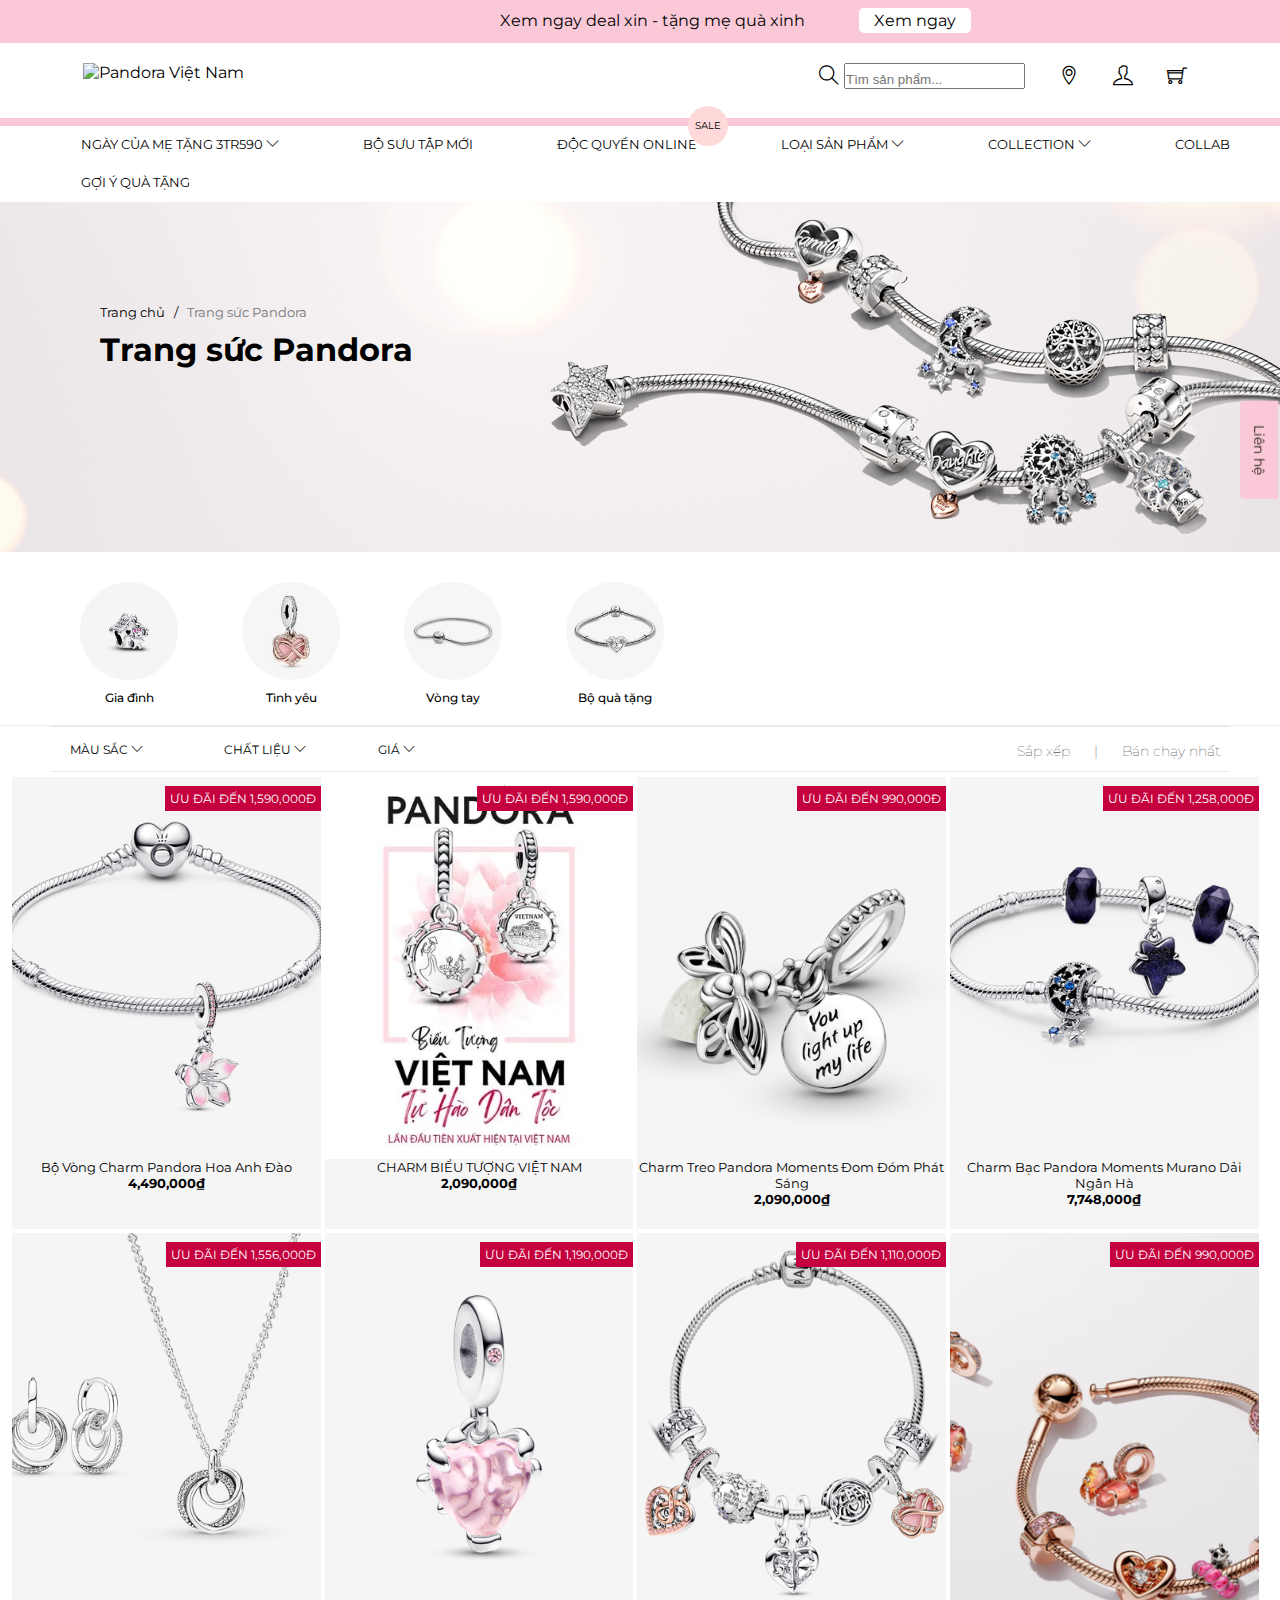
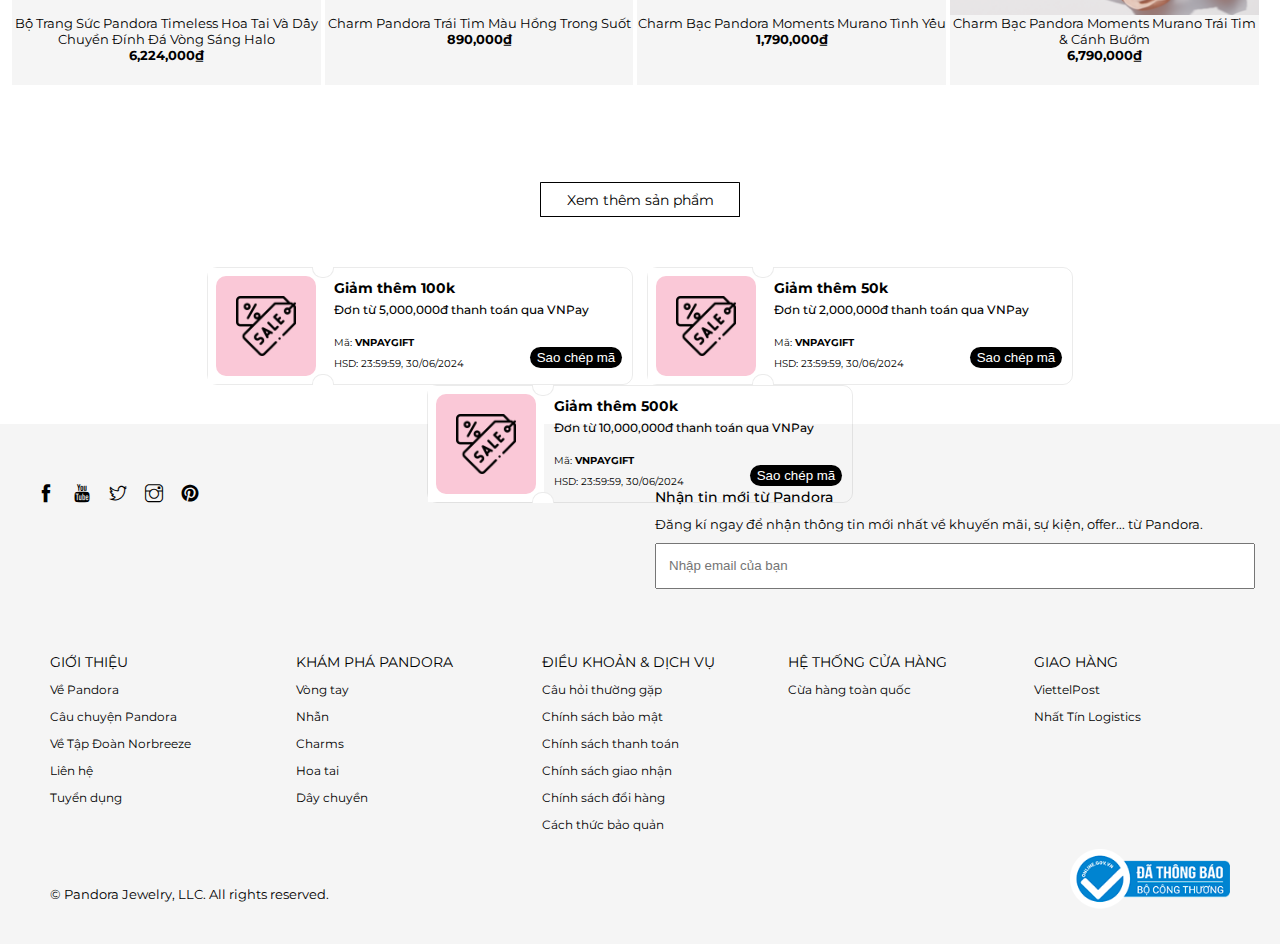
==== commit d148ab8d: "update Lien he" ====
--- a/index.html
+++ b/index.html
@@ -669,11 +669,9 @@
                 </div>
             </div>
         </div>
-        <div class="button-social-contact" style="left: 1451.92px;right: -28px;">
-            <button class="btn">Liên hệ</button>
+        <div class="button-social-contact" style="left: 94.5%;right: -28px;">
+            Liên hệ
         </div>
-
-    </div>
 </body>
 
 </html>--- a/assets/css/styles.css
+++ b/assets/css/styles.css
@@ -723,11 +723,8 @@
     align-items: center;
     justify-content: center;
     border-radius: 0 0 4px 4px;
-}
-.btn{
-    padding: 6px 12px;
-    background-color: #fac8d7;
+     padding: 6px 12px;
     border: 0;
     font-size: 14px;
-    opacity: 0.6;
-}+    opacity: 1;
+}
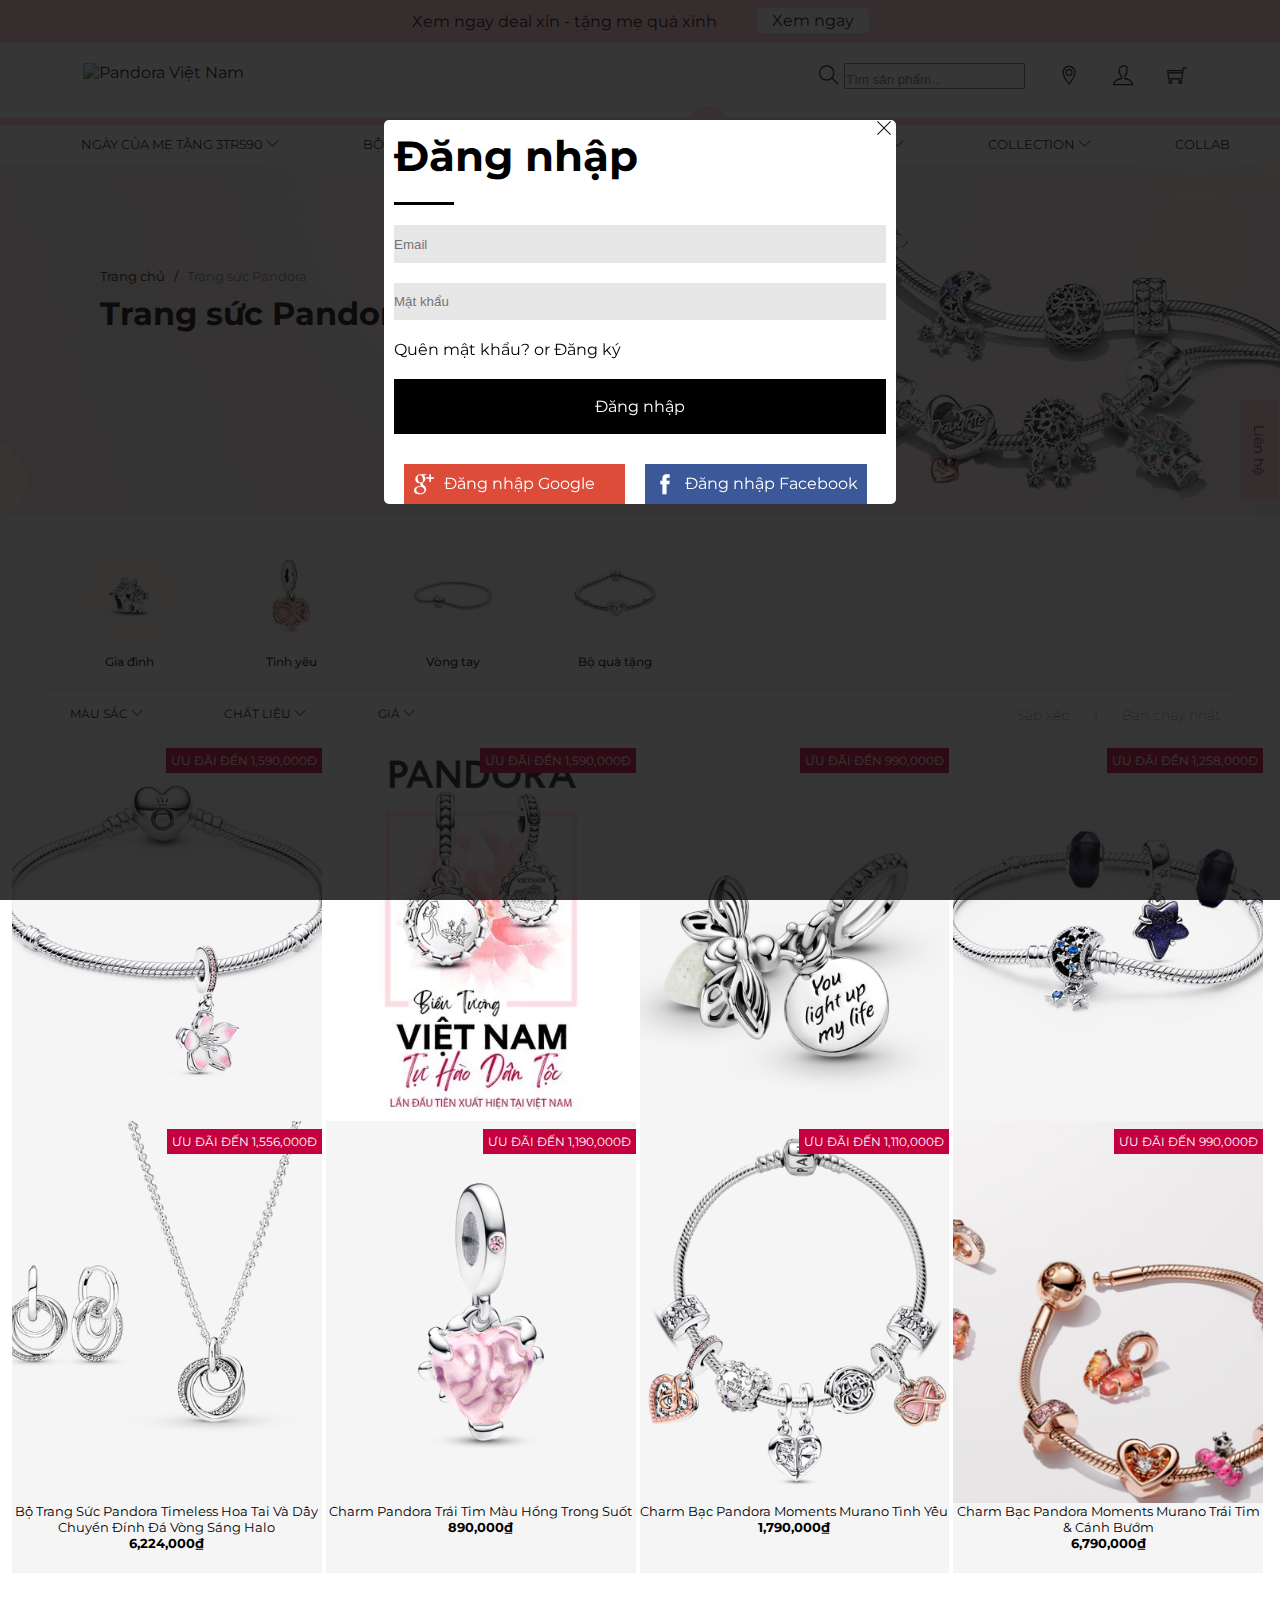
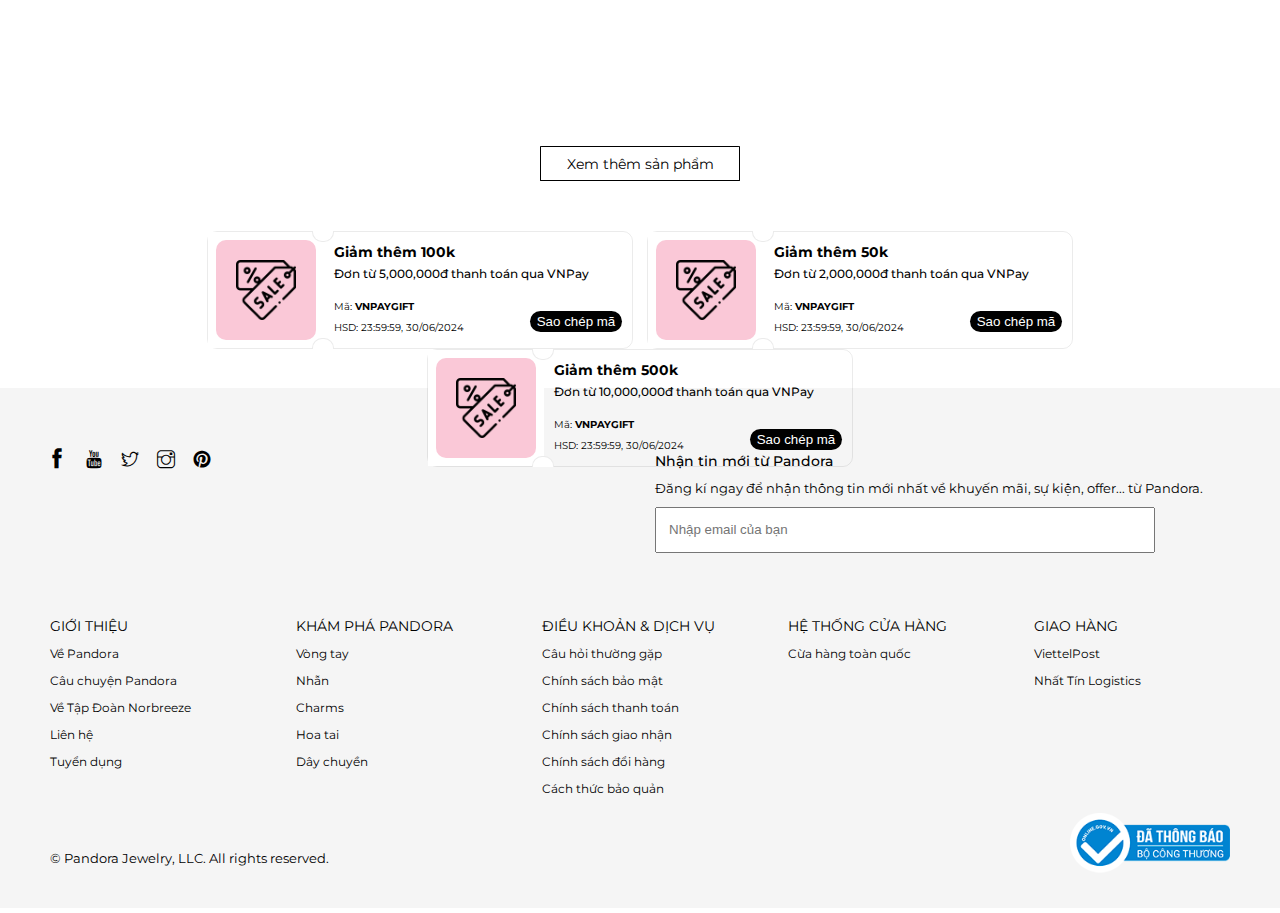
==== commit 3cf03a3d: "add media and login" ====
--- a/index.html
+++ b/index.html
@@ -15,12 +15,11 @@
     <div id="main">
         <div id="nav">
             <div id="bar">
-                <ul class="subnav">
-                    <li>
-                        <p>Xem ngay deal xin - tặng mẹ quà xinh</p>
-                    </li>
-                    <li><a id="button" href="">Xem ngay</a></li>
-                </ul>
+                <div style="display: flex;
+                align-items: center; padding-right: 40px;">
+                    <p> Xem ngay deal xin - tặng mẹ quà xinh</p>
+                </div>
+                <div><a id="button" href="">Xem ngay</a></div>
             </div>
         </div>
         <div id="header">
@@ -564,7 +563,7 @@
                         </div>
                     </div>
                 </div>
-                <div class="coupon-item">
+                <div class="coupon-item c3">
                     <div class="coupon-item__left">
                         <div class="cp-img">
                             <span><img src="./assets/img/home_coupon_1_img.webp"></span>
@@ -672,6 +671,55 @@
         <div class="button-social-contact" style="left: 94.5%;right: -28px;">
             Liên hệ
         </div>
+        <div class="login">
+            <div class="new-login">
+                <div class="exit">
+                    <i class="ti-close"></i>
+                </div>
+                <div class="login-costom">
+                    <h1> Đăng nhập</h1>
+                </div>
+                <div class="box-login"></div>
+                <label for="custiom-email"></label>
+                <input type="email" id="custiom-email" placeholder="Email" class="text">
+                <label for="custiom-pass"></label>
+                <input type="password" id="custiom-pass" placeholder="Mật khẩu" class="text">
+                <div class="re-pass">
+                    <p><a href="#">Quên mật khẩu?</a> or <a href="#">Đăng ký</a></p>
+                </div>
+                <div class="dangnhap">
+                    <div> Đăng nhập</div>
+                </div>
+                <!-- <label for="dangnhap"></label> -->
+                <!-- <input type="submit" id="custom-dangnhap" placeholder="Đăng nhập" class="text"> -->
+                <div class="social-login">
+                    <div class="new-social-login">
+                        <div class="gmail">
+                            <div class="ti-google"></div>
+                            <div>Đăng nhập Google</div>
+                        </div>
+                        <div class="facebook">
+                            <div class="ti-facebook"></div>
+                            <div>Đăng nhập Facebook</div>
+                        </div>
+                    </div>
+                </div>
+
+            </div>
+        </div>
+        <script>
+            const exitButton = document.querySelector('.exit');
+            const account = document.querySelector('.account');
+            const loginElement = document.querySelector('.login');
+
+            exitButton.addEventListener('click', () => {
+                loginElement.style.display = 'none';
+            });
+            account.addEventListener('click', () => {
+                loginElement.style.display = 'flex';
+            });
+
+        </script>
 </body>
 
 </html>--- a/assets/css/styles.css
+++ b/assets/css/styles.css
@@ -1,123 +1,120 @@
-*{
-    padding:0;
-    margin:0;
-    box-sizing: border-box;
-}
-html{
-    font-family: 'Montserrat', sans-serif;
-}
-#nav{
-    height:42.8px;
-    background-color: #fac8d7;
-    position: fixed;
-    top:0;
-    left: 0;
-    right: 0;
-    z-index: 999;
-}
-#bar li{
-    display:inline-block;
-    
-}
-#bar li a{
-    text-decoration: none;
-    line-height: 42.8px;
-    padding: 3px 15px;
-    background-color: #ffffff;
-    border-radius: 5px;
-    color:black;
-}
-#bar li p{
-    padding:0 50px 0 500px;
-}
-#header #new-header-top{
-    height: 75px;
-    position: block;
-}
-#new-header-top-wrap{
-    position: flex;
-    justify-content: space-between;
-    align-items: center;
-    padding-top: 20px;
-    margin-top: 42.8px;
-}
-#new-header-top-wrap .new-header-top-logo{
-    float: left;
-    padding-left: 33px;
-}
-.form-controljs-search-input{
-    color: #656363;
-    
-}
-
-#new-header-top-wrap .new-header-top-actions{
-    float: right;
-    padding-right: 78px;
-}
-
-#new-header-top-wrap .new-header-top-actions-list li{
-    /* float: right;
+* {
+  padding: 0;
+  margin: 0;
+  box-sizing: border-box;
+}
+html {
+  font-family: "Montserrat", sans-serif;
+}
+#nav {
+  height: 42.8px;
+  background-color: #fac8d7;
+  position: fixed;
+  top: 0;
+  left: 0;
+  right: 0;
+  z-index: 999;
+}
+#bar {
+  display: flex;
+  justify-content: center;
+}
+#bar div {
+  padding: auto;
+}
+
+#bar div a {
+  text-decoration: none;
+  line-height: 42.8px;
+  padding: 3px 15px;
+  background-color: #ffffff;
+  border-radius: 5px;
+  color: black;
+}
+
+#header #new-header-top {
+  height: 75px;
+  position: block;
+}
+#new-header-top-wrap {
+  position: flex;
+  justify-content: space-between;
+  align-items: center;
+  padding-top: 20px;
+  margin-top: 42.8px;
+}
+#new-header-top-wrap .new-header-top-logo {
+  float: left;
+  padding-left: 33px;
+}
+.form-controljs-search-input {
+  color: #656363;
+}
+
+#new-header-top-wrap .new-header-top-actions {
+  float: right;
+  padding-right: 78px;
+}
+
+#new-header-top-wrap .new-header-top-actions-list li {
+  /* float: right;
     padding-right: 78px; */
-    display: inline-block;
-    padding: 0 15px;
-    font-size: 20px;
-  
-}
-a{
-    text-decoration: none;
-    color: #000;
-}
-.icon i{
-    cursor: pointer;
-}
-#new-header-midle{
-    height: 8px;
-    background-color: #fac8d7;
-}
-
-#new{
-    padding-left: 41px;
-}
-
-#new-header-menu .menu li{
-    display: inline-block;
-    padding: 10px 40px 5px;
-    cursor: pointer;
-    background-color: white;
-    font-size: 13px;
-}
-.menu .menu1{
-    position: relative;
-    
-}
-.menu1 .danh-muc-san-pham{
-    position: absolute;
-    z-index: 1;
-    margin-right: 80px;
-    margin-top: 5px;
-    background-color: #fff;
-    height: 250px;
-    width: 1320px;
-    padding: 0 15px;
-    display: none;
-    box-shadow: 0 0 5px rgba(0, 0 , 0, 0.3);
-}
-.menu p{
-    text-transform: uppercase;
-    font-size: 13px;
-}
-.menu1 .danh-muc-san-pham li{
-    display: block !important;
-    padding: 5px 0 !important;
-    line-height: 1.6;
-    font-size: 15px !important;
-    font-weight: 100;
-    
-    
-}
-
-li.menu1:hover .danh-muc-san-pham{
-    display: block;
+  display: inline-block;
+  padding: 0 15px;
+  font-size: 20px;
+}
+a {
+  text-decoration: none;
+  color: #000;
+}
+.icon i {
+  cursor: pointer;
+}
+#new-header-midle {
+  height: 8px;
+  background-color: #fac8d7;
+}
+
+#new {
+  padding-left: 41px;
+}
+
+#new-header-menu .menu li {
+  display: inline-block;
+  padding: 10px 40px 5px;
+  cursor: pointer;
+  background-color: white;
+  font-size: 13px;
+}
+.menu .menu1 {
+  position: relative;
+}
+.menu1 .danh-muc-san-pham {
+  position: absolute;
+  z-index: 1;
+  margin-right: 80px;
+  margin-top: 5px;
+  background-color: #fff;
+  height: 250px;
+  width: 1320px;
+  padding: 0 15px;
+  display: none;
+  box-shadow: 0 0 5px rgba(0, 0, 0, 0.3);
+}
+.menu p {
+  text-transform: uppercase;
+  font-size: 13px;
+}
+.menu1 .danh-muc-san-pham li {
+  display: block !important;
+  padding: 5px 0 !important;
+  line-height: 1.6;
+  font-size: 15px !important;
+  font-weight: 100;
+}
+
+li.menu1:hover .danh-muc-san-pham {
+  display: block;
 }
 
 /* .new-header-menu .menu .menu1 > a::after {
@@ -136,595 +133,678 @@
     display: block; 
 } */
 
-.menu .box{
-    height: 2px;
-    background-color: #fac8d7;
-    margin: 0 15px;
-    display: none;
-}
-.menu .not-mega-sub{
-    padding-bottom: 7px;
-}
-
-li.menu1:hover .box{
-    display: block;
-}
-
-li.menu2:hover .box{
-    display: block;
-}
-li.menu3:hover .box{
-    display: block;
-}
-li.menu4:hover .box{
-    display: block;
-}
-li.menu5:hover .box{
-    display: block;
-}
-li.menu6:hover .box{
-    display: block;
-}li.menu7:hover .box{
-    display: block;
-}
+.menu .box {
+  height: 2px;
+  background-color: #fff;
+  margin: 0 15px;
+}
+.menu .not-mega-sub {
+  padding-bottom: 7px;
+  
+}
+
+li.menu1:hover .box, 
+li.menu2:hover .box,
+li.menu3:hover .box,
+li.menu4:hover .box,
+li.menu5:hover .box,
+li.menu6:hover .box,
+li.menu7:hover .box{
+  display: block;
+  background-color: #fac8d7;
+}
+
 /* #header{
     margin-bottom: 5px;
 } */
-.menu3{
+.menu3 {
+  position: relative;
+}
+@keyframes bounce {
+  0%,
+  100% {
+    transform: translateY(0);
+  }
+
+  50% {
+    transform: translateY(-10px);
+  }
+}
+span.menu_label_sale {
+  width: 40px;
+  height: 40px;
+  line-height: 40px;
+  text-align: center;
+  font-size: 10px;
+  border-radius: 50%;
+  background-color: #ffd8d9;
+  /* animation: bounce 0.5s alternate cubic-bezier(0.5, 0.05, 1, 0.5) infinite; */
+  animation: bounce 0.8s infinite alternate cubic-bezier(0.8, 0.1, 0.8, 0.8);
+  position: absolute;
+  right: 9px;
+  top: -20px;
+  z-index: 1;
+}
+
+.menu4 .danh-muc-san-pham {
+  position: absolute;
+  z-index: 1;
+  margin-right: 80px;
+  margin-top: 5px;
+  display: flex;
+  flex-direction: row;
+  flex-wrap: nowrap;
+  height: 250px;
+  margin-left: -690px;
+  display: none;
+  box-shadow: 0 0 5px rgba(0, 0, 0, 0.3);
+}
+.menu4 {
+  position: relative;
+}
+
+.danh-muc-san-pham .danh-muc-cha {
+  height: 250px;
+  background-color: #fff;
+  width: 189px;
+  padding: 0 15px;
+}
+.danh-muc-con li {
+  display: block !important;
+  padding: 5px 0 !important;
+  line-height: 1.4;
+  font-size: 13px;
+}
+.header-product {
+  font-weight: 500;
+  font-size: 14px;
+}
+li.menu4:hover .danh-muc-san-pham {
+  display: flex;
+}
+
+/* Thêm bảng của collection */
+.menu5 {
+  position: relative;
+}
+.new-header-menu-mega {
+  position: absolute;
+  background: #fff;
+  z-index: 1;
+  display: flex;
+  flex-direction: row;
+  flex-wrap: nowrap;
+  height: 250px;
+  margin-top: 5px;
+  margin-left: -893px;
+  padding-right: 920px;
+  display: none;
+  box-shadow: 0 0 5px rgba(0, 0, 0, 0.3);
+}
+
+.new-header-menu-mega .new-header-menu-mega-item .new-header-menu-mega-sub {
+  height: 250px;
+  background-color: #fff;
+  width: 200px;
+  padding: 0 15px;
+}
+.new-header-menu-mega-sub li {
+  display: block !important;
+  padding: 5px 0 !important;
+  line-height: 1.4;
+  font-size: 13px;
+}
+li.menu5:hover .new-header-menu-mega {
+  display: flex;
+}
+
+/* menu6 */
+.new-header-menu-mega-list li {
+  display: inline-block;
+}
+.new-header-menu-mega .new-header-menu-mega-list .new-header-menu-mega-item ul {
+  padding: 0;
+  list-style: none;
+}
+
+#slider {
+  position: relative;
+  background: url("../img/slider.png") top center / cover no-repeat;
+  height: 350px;
+}
+
+#slider .breadcrumb {
+  position: absolute;
+  top: 100px;
+  left: 100px;
+}
+
+.breadcrumb .active li {
+  display: inline-block;
+  font-size: 13px;
+  padding-bottom: 10px;
+}
+
+#new-container {
+  margin-left: 50px;
+}
+.new-container-fluid {
+  height: 960px;
+}
+#new-container .new-collection-cates li {
+  display: inline-block;
+  margin: 20px;
+}
+
+.new-collection-cates ul li:not(.new-cates) .new-collection-cate-item-head {
+  display: block;
+  border-radius: 50%;
+  overflow: hidden;
+  max-width: 100px;
+  margin: 10px;
+  /* vertical-align: middle; */
+  width: 98px;
+  height: 98px;
+}
+
+.new-collection-cates ul li:not(.new-cates) .new-collection-cate-item-title {
+  display: block;
+  /* padding-top: 10px; */
+  font-size: 12px;
+  font-weight: 500;
+  text-align: center;
+}
+
+#sticky-stack-wrapper {
+  background: #fff;
+  padding: 0 50px;
+  border-top: 1px solid rgba(0, 0, 0, 0.08);
+}
+#sticky-stack-wrapper .border-sticky {
+  height: 46px;
+  border-top: 1px solid rgba(0, 0, 0, 0.08);
+  border-bottom: 1px solid rgba(0, 0, 0, 0.08);
+}
+#new-collection-filter-list {
+  float: left;
+}
+#new-collection-filter-list .tem1 li {
+  list-style-type: none;
+  display: inline-block;
+  font-size: 12px;
+  width: 150px;
+  cursor: pointer;
+}
+.color > li {
+  display: block !important;
+  width: 250px !important;
+  padding: 10px 20px !important;
+}
+
+.tem1 .color {
+  z-index: 1;
+  background-color: #fff;
+  display: none;
+  margin-top: 20px;
+  box-shadow: 0 0 5px rgba(0, 0, 0, 0.3);
+}
+li.new-color:hover .color {
+  display: block;
+}
+
+#new-collection-filter-list ul li {
+  padding: 15px 20px;
+}
+.new-color {
+  position: relative;
+}
+.new-color .color {
+  position: absolute;
+}
+
+.chat-lieu .new-chat-lieu li {
+  background-color: #fff;
+  width: 250px !important;
+  padding: 10px 20px !important;
+}
+
+.tem1 .chat-lieu {
+  position: relative;
+}
+.chat-lieu .new-chat-lieu {
+  position: absolute;
+  z-index: 1;
+  display: none;
+  margin-top: 20px;
+  box-shadow: 0 0 5px rgba(0, 0, 0, 0.3);
+}
+
+li.chat-lieu:hover .new-chat-lieu {
+  display: block;
+}
+.price .new-price li {
+  background-color: #fff;
+  width: 250px !important;
+  padding: 10px 20px !important;
+}
+.tem1 .price {
+  position: relative;
+}
+.tem1 .price .new-price {
+  position: absolute;
+  z-index: 1;
+  display: none;
+  margin-top: 20px;
+  box-shadow: 0 0 5px rgba(0, 0, 0, 0.3);
+}
+
+li.price:hover .new-price {
+  display: block;
+}
+
+#new-collection-sort ul li {
+  padding: 0 10px;
+}
+#new-collection-sort {
+  float: right;
+  line-height: 48px;
+  font-size: 14px;
+  font-weight: lighter;
+}
+
+#new-collection-sort li {
+  display: inline-block;
+}
+/* Sản phẩm */
+
+.new-collection-list .new-product-loop {
+  width: 24.2vw;
+  height: 29.4vw;
+  font-size: 13px;
+  /* background-color: #f5f5f5; */
+  margin: 2px;
+}
+
+.new-collection-list {
+  display: flex;
+  flex-wrap: wrap;
+  float: left;
+  padding: 0px 10px;
+}
+
+.new-collection-list .new-product-loop .new-product-text {
+  text-align: center;
+  height: 70px;
+  background-color: #f5f5f5;
+  /* width: 99.5%; */
+  top: 0;
+}
+
+.new-product-loop {
+  position: relative;
+}
+
+.new-product-loop .new-product-box {
+  position: absolute;
+  top: 2%;
+  right: 0;
+  background-color: #c5003e;
+  color: #fff;
+  font-size: 12px;
+  padding: 5px;
+}
+
+.new-product-loop .caption {
+  opacity: 0;
+  background: rgba(0, 0, 0, 0.08);
+  position: absolute;
+  top: 0;
+  left: 0;
+  width: 100%;
+  height: 100%;
+}
+.new-product-loop .caption .caption-text {
+  font-weight: 500;
+  font-size: 12px;
+  background-color: #000;
+  color: #fff;
+  border: none;
+  position: absolute;
+  text-align: center;
+  padding: 7px 15px 5px;
+  bottom: 25%;
+  left: 50%;
+  transform: translate(-50%, 0%);
+  cursor: pointer;
+}
+.new-product-loop:hover .caption {
+  opacity: 1;
+}
+#content .add {
+  margin: auto;
+  height: 35px;
+  width: 200px;
+  border: 1px solid #000;
+  border-radius: 1%;
+  line-height: 35px;
+  margin-bottom: 50px;
+  text-align: center;
+  font-size: 14px;
+  margin-top: 50px;
+}
+
+#content .add:hover {
+  background-color: #000;
+  color: #fff;
+}
+
+/* Mã giảm giá */
+.listCoupon {
+  display: flex;
+  flex-direction: row;
+  flex-wrap: wrap;
+  margin: 0 7px;
+  justify-content: center;
+  padding: 0 0 10px;
+}
+
+.listCoupon {
+  height: 127px;
+  margin: 30px 0;
+}
+.coupon-item {
+  height: 118px;
+  width: 426px;
+  border: 1px solid rgba(0, 0, 0, 0.08);
+  border-radius: 10px;
+  margin: 0 7px;
+  cursor: pointer;
+}
+.coupon-item__left {
+  float: left;
+  /* background-color: #fac8d7; */
+  background-color: #fff;
+  width: 116px;
+  height: 116px;
+  position: relative;
+}
+.coupon-item__left::before {
+  bottom: -1px;
+  border-bottom: none !important;
+  border-top-left-radius: 10px;
+  border-top-right-radius: 10px;
+}
+.coupon-item__left::after {
+  top: -1px;
+  border-top: none !important;
+  border-bottom-left-radius: 10px;
+  border-bottom-right-radius: 10px;
+}
+.coupon-item__left::after,
+.coupon-item__left::before {
+  content: "";
+  width: 20px;
+  height: 10px;
+  right: -10px;
+  position: absolute;
+  background: #fff;
+  z-index: 99;
+  border: 1px solid rgba(0, 0, 0, 0.08);
+}
+.coupon-item__right {
+  float: right;
+  width: 309px;
+  height: 116px;
+}
+.coupon-item__right {
+  flex: 0 0 calc(100% - 116px);
+  max-width: calc(100% - 116px);
+  position: relative;
+  display: flex;
+  flex-direction: column;
+  justify-content: space-between;
+  padding: 10px;
+}
+.coupon-item__left .cp-img {
+  width: 100px;
+  height: 100px;
+  background-color: #fac8d7;
+  border-radius: 10px;
+  margin: 8px;
+}
+.coupon-item__left .cp-img img {
+  width: 60%;
+  margin: 20%;
+}
+.coupon-item__right .cp-top h3 {
+  /* margin: 0 0 2px; */
+  font-size: 14px;
+  font-weight: 700;
+  color: #000;
+  line-height: 21px;
+}
+.coupon-item__right .cp-top p {
+  font-size: 12px;
+  font-weight: 500;
+  line-height: 21px;
+  margin-bottom: 0;
+}
+
+.coupon-item__right .cp-bottom p {
+  font-size: 10px;
+  line-height: 21px;
+}
+.coupon-item__right .cp-bottom {
+  display: flex;
+  justify-content: space-between;
+}
+.cp-bottom-btn button {
+  background-color: #000;
+  padding: 3px 6px;
+  color: #fff;
+  border: none;
+  border-radius: 20px;
+  min-width: 92px;
+  margin-top: 15px;
+  cursor: pointer;
+}
+#footer {
+  height: 520px;
+  background-color: #f5f5f5;
+}
+#footer .new-footer-top {
+  height: 175px;
+  display: flex;
+  flex-direction: row;
+  flex-wrap: nowrap;
+  padding-top: 60px;
+  padding-left: 30px;
+}
+
+.new-footer-top .new-footer-social li {
+  display: inline-block;
+  padding: 0 7px;
+  font-size: 18px;
+}
+
+.new-footer-top .new-footer-social,
+.new-footer-top .new-footer-newletter {
+  height: 175px;
+  width: 50%;
+}
+
+.new-footer-newletter input {
+  height: 46px;
+  width: 80%;
+  padding: 7px 12px;
+}
+.new-footer-newletter {
+  line-height: 27px;
+}
+.new-footer-newletter h4 {
+  font-size: 14px;
+  font-weight: 500;
+}
+.new-footer-newletter p {
+  font-size: 13px;
+  margin-bottom: 5px;
+}
+.new-footer-midle {
+  margin-top: 50px;
+  height: 200px;
+  display: flex;
+  flex-direction: row;
+  flex-wrap: nowrap;
+  padding-left: 50px;
+}
+.new-footer-midle-item {
+  width: 20%;
+  line-height: 27px;
+}
+.new-footer-midle-item h5 {
+  font-size: 14px;
+  font-weight: 400;
+}
+.new-footer-midle-item li {
+  list-style-type: none;
+  font-size: 12px;
+}
+
+.new-footer-bottom {
+  /* margin-top: 50px; */
+  height: 90px;
+  padding: 0 50px;
+  line-height: 90px;
+}
+.new-footer-bottom .new-footer-bottom-left {
+  float: left;
+  font-size: 13px;
+}
+.new-footer-bottom .new-footer-bottom-right {
+  float: right;
+}
+.button-social-contact {
+  cursor: pointer;
+  position: fixed;
+  top: 0;
+  bottom: 0;
+  margin: auto;
+  transform: rotate(90deg);
+  height: 38px;
+  padding: 0 20px;
+  background: #fac8d7;
+  color: #27251f;
+  position: fixed;
+  right: -38px;
+  z-index: 12;
+  display: inline-flex;
+  align-items: center;
+  justify-content: center;
+  border-radius: 0 0 4px 4px;
+  padding: 6px 12px;
+  border: 0;
+  font-size: 14px;
+  opacity: 1;
+}
+
+@media only screen and (max-width: 1000px) {
+  .coupon-item.c3 {
+    display: none;
+  }
+}
+
+@media only screen and (max-width: 1440px) {
+   .menu7{
+    display: none !important;
+  }
+}
+
+.login{
+    position: fixed;
+    background-color: rgba(14, 13, 13, 0.831);
+    width: 100vw;
+    height: 100vh;
+    left: 0;
+    top: 0;
+    z-index: 9999;
+    display: flex;
+    justify-content: center;
+}
+.new-login{
+    height: 30vw;
+    width: 40vw;
+    background-color: #fff;
+    display: flex;
+    flex-direction: column;
+    margin-top: 120px;
+    border-radius: 5px;
     position: relative;
 }
-@keyframes bounce {
-    0%, 100% {
-      transform: translateY(0);
-    }
-  
-    50% {
-      transform: translateY(-10px);
-    }
-  }
-span.menu_label_sale {
+.login-costom{
+    height: 55px;
+    margin: 10px;
+}
+.login-costom h1{
+    font-size: 42px;
+}
+.box-login{
+    height: 5px;
+    width: 60px;
+    background-color: #000;
+    margin: 10px;
+
+}
+.new-login input{
+    height: 55px;
+    margin: 10px;
+    background-color: #e0dedebb;
+    border: none;
+
+}
+.re-pass{
+    margin: 10px;
+    cursor: pointer;
+}
+.dangnhap{
+    background-color: #000;
+    color: #fff;
+    height: 55px;
+    margin: 10px;
+    display: flex;
+    line-height: 55px;
+    justify-content: center;
+    cursor: pointer;
+}
+.new-social-login, .gmail, .facebook{
+    height: 40px;
+    display: flex;
+    flex-direction: row;
+    margin: 10px;
+    line-height: 40px;
+    cursor: pointer;
+}
+.gmail{
+    background-color: #dd4b39;
+    color: #fff;
+    width: 45%;
+}
+.facebook{
+    background-color: #3b5998;
+    color: #fff;
+    width: 45%;
+    
+}
+.ti-google, .ti-facebook{
     width: 40px;
     height: 40px;
-    line-height: 40px;
-    text-align: center;
-    font-size: 10px;
-    border-radius: 50%;
-    background-color: #ffd8d9;
-    /* animation: bounce 0.5s alternate cubic-bezier(0.5, 0.05, 1, 0.5) infinite; */
-    animation: bounce 0.8s infinite alternate cubic-bezier(0.8, 0.1, 0.8, 0.8);
+    font-size: 20px;
+    padding: 10px 0 0 10px;
+}
+
+.exit{
     position: absolute;
-    right: 9px;
-    top: -20px;
-    z-index: 1;
-}
-
-.menu4 .danh-muc-san-pham{
-    position: absolute;
-    z-index: 1;
-    margin-right: 80px;
-    margin-top: 5px;
-    display: flex;
-    flex-direction: row;
-    flex-wrap:nowrap;
-    height: 250px;
-    margin-left: -690px;
-    display: none;
-    box-shadow: 0 0 5px rgba(0, 0 , 0, 0.3);
-}
-.menu4{
-    position: relative;
-}
-
-.danh-muc-san-pham .danh-muc-cha{
-    height: 250px;
-    background-color: #fff;
-    width: 189px;
-    padding: 0 15px;
-
-}
-.danh-muc-con li{
-    display: block !important;
-    padding: 5px 0 !important;
-    line-height: 1.4;
-    font-size: 13px;
-}
-.header-product{
-    font-weight:500;
-    font-size: 14px;
-}
-li.menu4:hover .danh-muc-san-pham{
-    display: flex;
-}
-
-/* Thêm bảng của collection */
-.menu5{
-    position: relative;
-}
-.new-header-menu-mega {
-    position: absolute;
-    background: #fff;
-    z-index: 1;
-    display: flex;
-    flex-direction: row;
-    flex-wrap:nowrap;
-    height: 250px;
-    margin-top: 5px;
-    margin-left: -893px; 
-    padding-right: 920px;
-    display: none;
-    box-shadow: 0 0 5px rgba(0, 0 , 0, 0.3);
-}
-
-.new-header-menu-mega .new-header-menu-mega-item .new-header-menu-mega-sub {
-    height: 250px;
-    background-color: #fff;
-    width: 200px;
-    padding: 0 15px;
-    
-}
-.new-header-menu-mega-sub li{
-    display: block !important;
-    padding: 5px 0 !important;
-    line-height: 1.4;
-    font-size: 13px;
-}
-li.menu5:hover .new-header-menu-mega{
-    display: flex;
-}
-
-/* menu6 */
-.new-header-menu-mega-list li{
-    display: inline-block;
-}
-.new-header-menu-mega .new-header-menu-mega-list .new-header-menu-mega-item ul{
-    padding: 0;
-    list-style: none;
-}
-
-#slider{
-    position: relative;
-    background: url('../img/slider.png') top center / cover no-repeat;
-    height: 350px;
-}
-
-#slider .breadcrumb{
-    position: absolute;
-    top:100px;
-    left: 100px;
-}
-
-.breadcrumb .active li{
-    display: inline-block;
-    font-size: 13px;
-    padding-bottom: 10px;
-}
-
-#new-container{
-    margin-left: 50px;
-}
-.new-container-fluid{
-    height: 960px;
-}
-#new-container .new-collection-cates li{
-    display: inline-block;
-    margin: 20px;
-}
-
-.new-collection-cates ul li:not(.new-cates) .new-collection-cate-item-head {
-    display: block;
-    border-radius: 50%;
-    overflow: hidden;
-    max-width: 100px;
-    margin: 10px;
-    vertical-align: middle;
-    width:98px;
-    height: 98px;
-}
-
-.new-collection-cates ul li:not(.new-cates) .new-collection-cate-item-title {
-    display: block;
-    /* padding-top: 10px; */
-    font-size: 12px;
-    font-weight: 500;
-    text-align: center;
-}
-
-
-#sticky-stack-wrapper {
-    background: #fff;
-    padding: 0 50px;
-    border-top: 1px solid rgba(0, 0, 0, 0.08);
-}
-#sticky-stack-wrapper .border-sticky{
-    height: 46px;
-    border-top: 1px solid rgba(0, 0, 0, 0.08);
-    border-bottom: 1px solid rgba(0, 0, 0, 0.08);
-}
-#new-collection-filter-list{
-    float: left;
-}
-#new-collection-filter-list .tem1 li{
-    list-style-type: none;
-    display: inline-block;
-    font-size: 12px;
-    width: 150px;
+    right: 0;
+    height: 20px;
+    width: 20px;
     cursor: pointer;
 }
-.color > li{
-    display: block !important;
-    width: 250px !important;
-    padding: 10px 20px !important;
-} 
-
-.tem1 .color{
-    z-index: 1;
-    background-color: #fff;
-    display: none;
-    margin-top: 20px;
-    box-shadow: 0 0 5px rgba(0, 0 , 0, 0.3);
-}
-li.new-color:hover .color{
-    display: block;
-}
-
-
-
-#new-collection-filter-list ul li{
-    padding: 15px 20px;
-    
-}
-.new-color{
-    position: relative;
-}
-.new-color .color{
-    position: absolute;
-}
-
-.chat-lieu .new-chat-lieu li{
-    background-color: #fff;
-    width: 250px !important;
-    padding: 10px 20px !important;
-}
-
-.tem1 .chat-lieu{
-    position: relative;
-}
-.chat-lieu .new-chat-lieu{
-    position: absolute;
-    z-index: 1;
-    display: none;
-    margin-top: 20px;
-    box-shadow: 0 0 5px rgba(0, 0 , 0, 0.3);
-}
-
-li.chat-lieu:hover .new-chat-lieu{
-    display: block;
-}
-.price .new-price li{
-    background-color: #fff;
-    width: 250px !important;
-    padding: 10px 20px !important;
-}
-.tem1 .price {
-    position: relative;
-}
-.tem1 .price .new-price{
-    position: absolute;
-    z-index: 1;
-    display: none;
-    margin-top: 20px;
-    box-shadow: 0 0 5px rgba(0, 0 , 0, 0.3);
-}
-
-li.price:hover .new-price{
-    display: block;
-}
-
-#new-collection-sort ul li{
-    padding: 0 10px;
-
-}
-#new-collection-sort{
-    float: right;
-    line-height: 48px;
-    font-size: 14px;
-    font-weight:lighter;
-}
-
-#new-collection-sort li{
-    display: inline-block;
-}
-/* Sản phẩm */
-.new-container new-container-fluid{
-    width: 4000px;
-}
-.new-collection-list .new-product-loop{
-    width: 24.5%;
-    font-size: 13px;
-    /* background-color: #f5f5f5; */
-    margin: 2px;
-}
-
-.new-collection-list {
-  display: flex;
-  flex-wrap: wrap;
-  float:left;
-  padding: 0px 10px;
-}
-
-.new-collection-list .new-product-loop .new-product-text{
-    text-align: center;
-    height: 70px;
-    background-color: #f5f5f5;
-    /* width: 99.5%; */
-    top: 0;
-}
-
-.new-product-loop{
-    position: relative;
-}
-
-.new-product-loop .new-product-box{
-    position: absolute;
-    top: 2%;
-    right: 0;
-    background-color: #c5003e;
-    color: #fff;
-    font-size: 12px;
-    padding: 5px;
-}
-
-.new-product-loop .caption{
-    opacity: 0;
-    background: rgba(0, 0, 0, 0.08);
-    position: absolute;
-    top: 0;
-    left: 0;
-    width: 100%;
-    height: 100%;
-}
-.new-product-loop .caption .caption-text{
-    font-weight: 500;
-    font-size: 12px;
-    background-color: #000;
-    color: #fff;
-    border: none;
-    position: absolute;
-    text-align: center;
-    padding: 7px 15px 5px;
-    bottom: 25%;
-    left: 50%;
-    transform: translate(-50%, 0%);
-    cursor: pointer;
-}
-.new-product-loop:hover .caption{
-    opacity: 1;
-}
-#content .add{
-    margin: auto;
-    height: 35px;
-    width: 200px;
-    border: 1px solid #000;
-    border-radius: 1%;
-    line-height: 35px;
-    margin-bottom: 50px;
-    text-align: center;
-    font-size: 14px;
-    margin-top: 50px;
-}
-
-#content .add:hover{
-    background-color: #000;
-    color: #fff;
-}
-
-/* Mã giảm giá */
-.listCoupon{
-    display: flex;
-    flex-direction: row;
-    flex-wrap: wrap;
-    margin: 0 7px;
-    justify-content: center;
-    padding: 0 0 10px;
-}
-
-.listCoupon{
-    height: 127px;
-    margin: 30px 0;
-}
-.coupon-item{
-    height: 118px;
-    width: 426px;
-    border: 1px solid rgba(0, 0, 0, 0.08);
-    border-radius: 10px;
-    margin: 0 7px;
-    cursor: pointer;
-}
-.coupon-item__left{
-    float: left;
-    /* background-color: #fac8d7; */
-    background-color: #fff;
-    width: 116px;
-    height: 116px;
-    position: relative;
-}
-.coupon-item__left::before {
-    bottom: -1px;
-    border-bottom: none !important;
-    border-top-left-radius: 10px;
-    border-top-right-radius: 10px;
-}
-.coupon-item__left::after {
-    top: -1px;
-    border-top: none !important;
-    border-bottom-left-radius: 10px;
-    border-bottom-right-radius: 10px;
-}
-.coupon-item__left::after, .coupon-item__left::before {
-    content: "";
-    width: 20px;
-    height: 10px;
-    right: -10px;
-    position: absolute;
-    background: #fff;
-    z-index: 99;
-    border: 1px solid rgba(0, 0, 0, 0.08);
-}
-.coupon-item__right{
-    float: right;
-    width: 309px;
-    height: 116px;  
-}
-.coupon-item__right {
-    flex: 0 0 calc(100% - 116px);
-    max-width: calc(100% - 116px);
-    position: relative;
-    display: flex;
-    flex-direction: column;
-    justify-content: space-between;
-    padding: 10px;
-}
-.coupon-item__left .cp-img{
-    width: 100px;
-    height: 100px;
-    background-color:#fac8d7 ;
-    border-radius: 10px;
-    margin: 8px;
-}
-.coupon-item__left .cp-img img {
-    width: 60%;
-    margin: 20%;
-}
-.coupon-item__right .cp-top h3 {
-    /* margin: 0 0 2px; */
-    font-size: 14px;
-    font-weight: 700;
-    color: #000;
-    line-height: 21px;
-}
-.coupon-item__right .cp-top p {
-    font-size: 12px;
-    font-weight: 500;
-    line-height: 21px;
-    margin-bottom: 0;
-}
-
-.coupon-item__right .cp-bottom p {
-    font-size: 10px;
-    line-height: 21px;
-
-}
-.coupon-item__right .cp-bottom {
-    display: flex;
-    justify-content: space-between;
-}
-.cp-bottom-btn button{
-    background-color: #000;
-    padding: 3px 6px;
-    color: #fff;
-    border: none;
-    border-radius: 20px;
-    min-width: 92px;
-    margin-top: 15px;
-    cursor: pointer;
-}
-#footer{
-    height: 520px;
-    background-color: #f5f5f5;
-}
-#footer .new-footer-top{
-    height: 175px;
-    display: flex;
-    flex-direction:row;
-    flex-wrap:nowrap;
-    padding-top: 60px;
-    padding-left: 30px;
-}
- 
-.new-footer-top .new-footer-social li{
-    display: inline-block;
-    padding: 0 7px;
-    font-size: 18px;
-
-}
-
-.new-footer-top .new-footer-social,
-.new-footer-top .new-footer-newletter{
-    height: 175px;
-    width: 50%;
-}
-
-.new-footer-newletter input{
-    height: 46px;
-    width: 600px ;
-    padding: 7px 12px;
-}
-.new-footer-newletter{
-    line-height: 27px;
-}
-.new-footer-newletter h4{
-    font-size: 14px;
-    font-weight: 500;
-}
-.new-footer-newletter p{
-    font-size: 13px;
-    margin-bottom: 5px;
-}
-.new-footer-midle{
-    margin-top: 50px;
-    height: 200px;
-    display: flex;
-    flex-direction: row;
-    flex-wrap: nowrap;
-    padding-left: 50px;
-}
-.new-footer-midle-item{
-    width: 20%;
-    line-height: 27px;
-}
-.new-footer-midle-item h5{
-    font-size: 14px;
-    font-weight: 400;
-}
-.new-footer-midle-item li{
-    list-style-type: none;
-    font-size: 12px;
-    
-}
-
-.new-footer-bottom{
-    /* margin-top: 50px; */
-    height: 90px;
-    padding: 0 50px;
-    line-height: 90px;
-}
-.new-footer-bottom .new-footer-bottom-left{
-    float: left;
-    font-size: 13px;
-}
-.new-footer-bottom .new-footer-bottom-right{
-    float: right;
-}
-.button-social-contact {
-    cursor: pointer;
-    position: fixed;
-    top: 0;
-    bottom: 0;
-    margin: auto;
-    transform: rotate(90deg);
-    height: 38px;
-    padding: 0 20px;
-    background: #fac8d7;
-    color: #27251f;
-    position: fixed;
-    right: -38px;
-    z-index: 12;
-    display: inline-flex;
-    align-items: center;
-    justify-content: center;
-    border-radius: 0 0 4px 4px;
-     padding: 6px 12px;
-    border: 0;
-    font-size: 14px;
-    opacity: 1;
-}
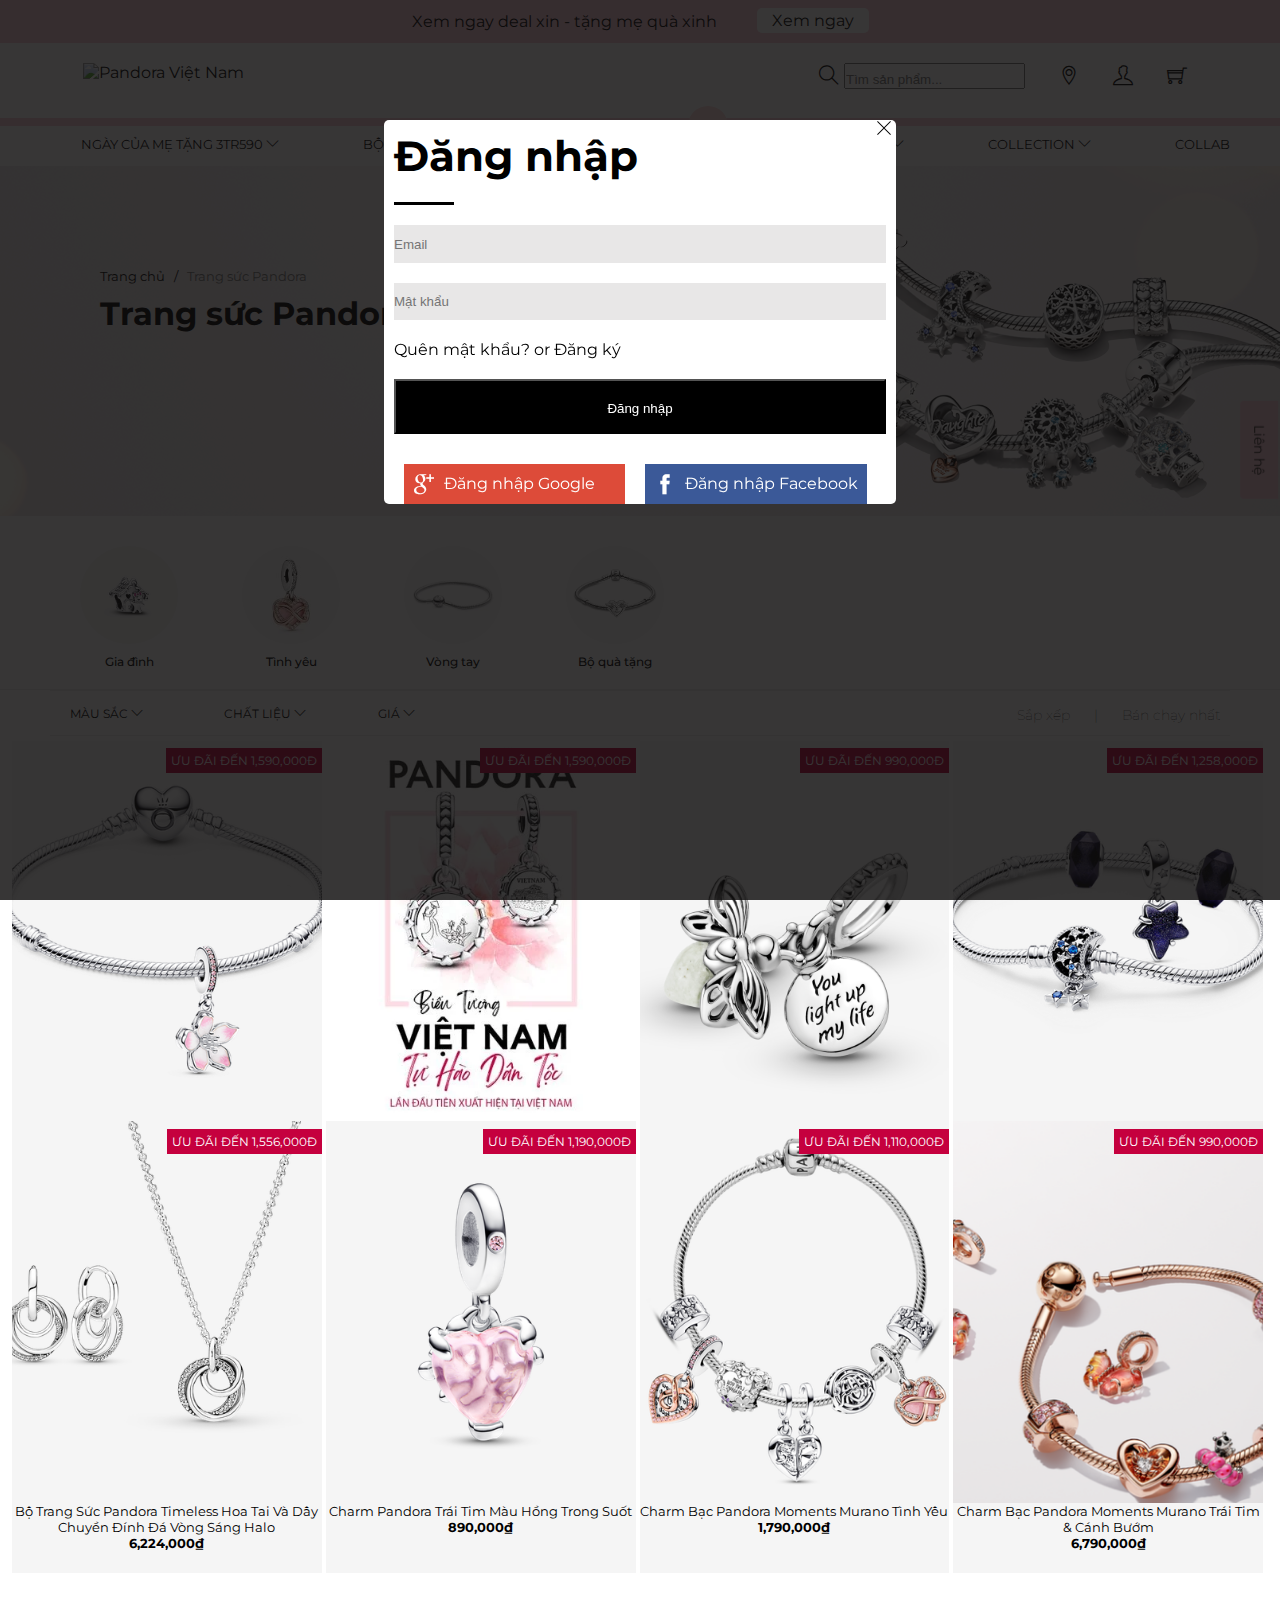
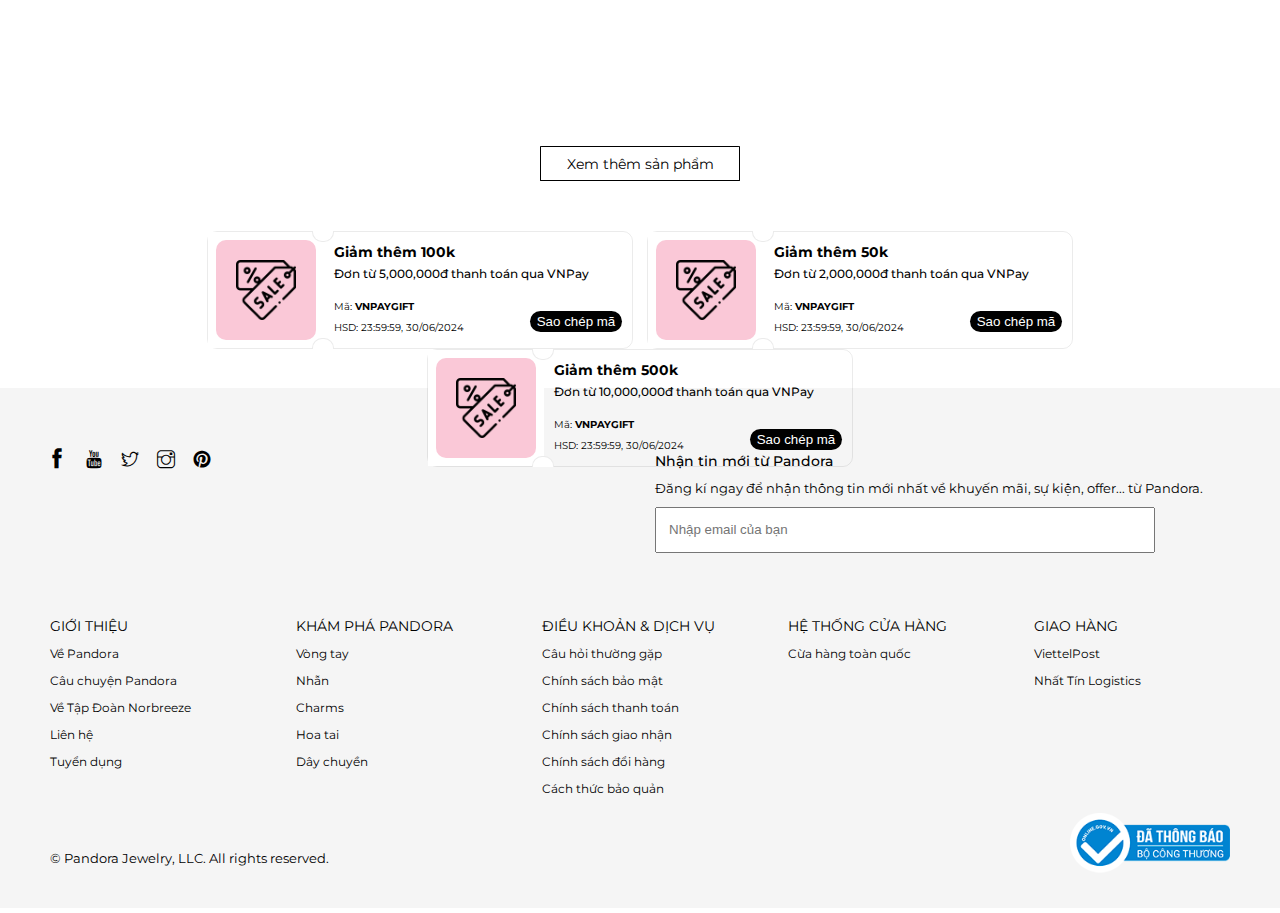
==== commit c64f7951: "validate form login" ====
--- a/index.html
+++ b/index.html
@@ -511,6 +511,7 @@
                             <div class="caption-text">Mua ngay</div>
                         </div>
                     </div>
+
                 </div>
             </div>
             <div class="add">
@@ -671,8 +672,9 @@
         <div class="button-social-contact" style="left: 94.5%;right: -28px;">
             Liên hệ
         </div>
-        <div class="login">
-            <div class="new-login">
+        <div class="login" id="loginForm">
+            <div class="login-bg"></div>
+            <form class="new-login">
                 <div class="exit">
                     <i class="ti-close"></i>
                 </div>
@@ -681,17 +683,22 @@
                 </div>
                 <div class="box-login"></div>
                 <label for="custiom-email"></label>
-                <input type="email" id="custiom-email" placeholder="Email" class="text">
+                <p id="hint-email" style="color: red; display: none; padding: 10px; padding-bottom: 0px;">Email không
+                    hợp lệ!</p>
+                <input type="email" id="custiom-email" placeholder="Email" class="text" required>
                 <label for="custiom-pass"></label>
-                <input type="password" id="custiom-pass" placeholder="Mật khẩu" class="text">
+                <p id="hint-pass" style="color: red; display: none; padding: 10px; padding-bottom: 0px;">Yêu cầu độ dài
+                    mật khẩu tối thiểu 8
+                    ký tự, bao gồm
+                    ít nhất một
+                    chữ hoa, một chữ thường, một số và một ký tự đặc biệt</p>
+                <input type="password" id="custiom-pass" placeholder="Mật khẩu" class="text" required>
                 <div class="re-pass">
                     <p><a href="#">Quên mật khẩu?</a> or <a href="#">Đăng ký</a></p>
                 </div>
-                <div class="dangnhap">
+                <button type="submit" class="dangnhap">
                     <div> Đăng nhập</div>
-                </div>
-                <!-- <label for="dangnhap"></label> -->
-                <!-- <input type="submit" id="custom-dangnhap" placeholder="Đăng nhập" class="text"> -->
+                </button>
                 <div class="social-login">
                     <div class="new-social-login">
                         <div class="gmail">
@@ -705,12 +712,74 @@
                     </div>
                 </div>
 
-            </div>
+            </form>
         </div>
+
+        <script>
+            const loginForm = document.getElementById('loginForm');
+            const emailInput = document.getElementById('custiom-email');
+            const passwordInput = document.getElementById('custiom-pass');
+            const hint_pass = document.getElementById('hint-pass');
+            const hint_email = document.getElementById('hint-email');
+
+            loginForm.addEventListener('submit', function (event) {
+                event.preventDefault(); // Ngăn trình duyệt submit form mặc định
+
+                const email = emailInput.value.trim();
+                const password = passwordInput.value.trim();
+
+                var flag_focus = false
+                var check = true;
+                // Kiểm tra email
+                if (!validateEmail(email)) {
+
+                    hint_email.style.display = 'block';
+                    hint_email.style.fontSize = '0.75rem';
+                    emailInput.focus();
+                    flag_focus = true;
+                    check = false;
+                } else {
+                    hint_email.style.display = 'none';
+                    flag_focus = false;
+                }
+
+                // Kiểm tra mật khẩu
+                if (!validatePassword(password)) {
+                    hint_pass.style.display = 'block';
+                    hint_pass.style.fontSize = '0.75rem';
+                    check = false;
+                    if (flag_focus == false)
+                        passwordInput.focus();
+                } else {
+                    hint_pass.style.display = 'none';
+                }
+
+                // Xử lý đăng nhập (ví dụ: gửi dữ liệu đến server)
+                if (check) {
+                    alert('Đăng nhập thành công!');
+                    document.querySelector('.login').style.display = 'none';
+                }
+
+
+
+            });
+
+            function validateEmail(email) {
+                const regex = /^[^\s@]+@[^\s@]+\.[^\s@]+$/;
+                return regex.test(email);
+            }
+
+            function validatePassword(password) {
+                // Yêu cầu độ dài mật khẩu tối thiểu 8 ký tự, bao gồm ít nhất một chữ hoa, một chữ thường, một số và một ký tự đặc biệt
+                const regex = /^(?=.*[a-z])(?=.*[A-Z])(?=.*[0-9])(?=.*[!@#\$%\^&\*\(\)\-_\[\]\{\}\'\"\<\>\/,\.\?\=]).{8,}$/;
+                return regex.test(password);
+            }
+        </script>
         <script>
             const exitButton = document.querySelector('.exit');
             const account = document.querySelector('.account');
             const loginElement = document.querySelector('.login');
+            const loginBackground = document.querySelector('.login-bg');
 
             exitButton.addEventListener('click', () => {
                 loginElement.style.display = 'none';
@@ -718,7 +787,9 @@
             account.addEventListener('click', () => {
                 loginElement.style.display = 'flex';
             });
-
+            loginBackground.addEventListener('click', () => {
+                loginElement.style.display = 'none';
+            });
         </script>
 </body>
 
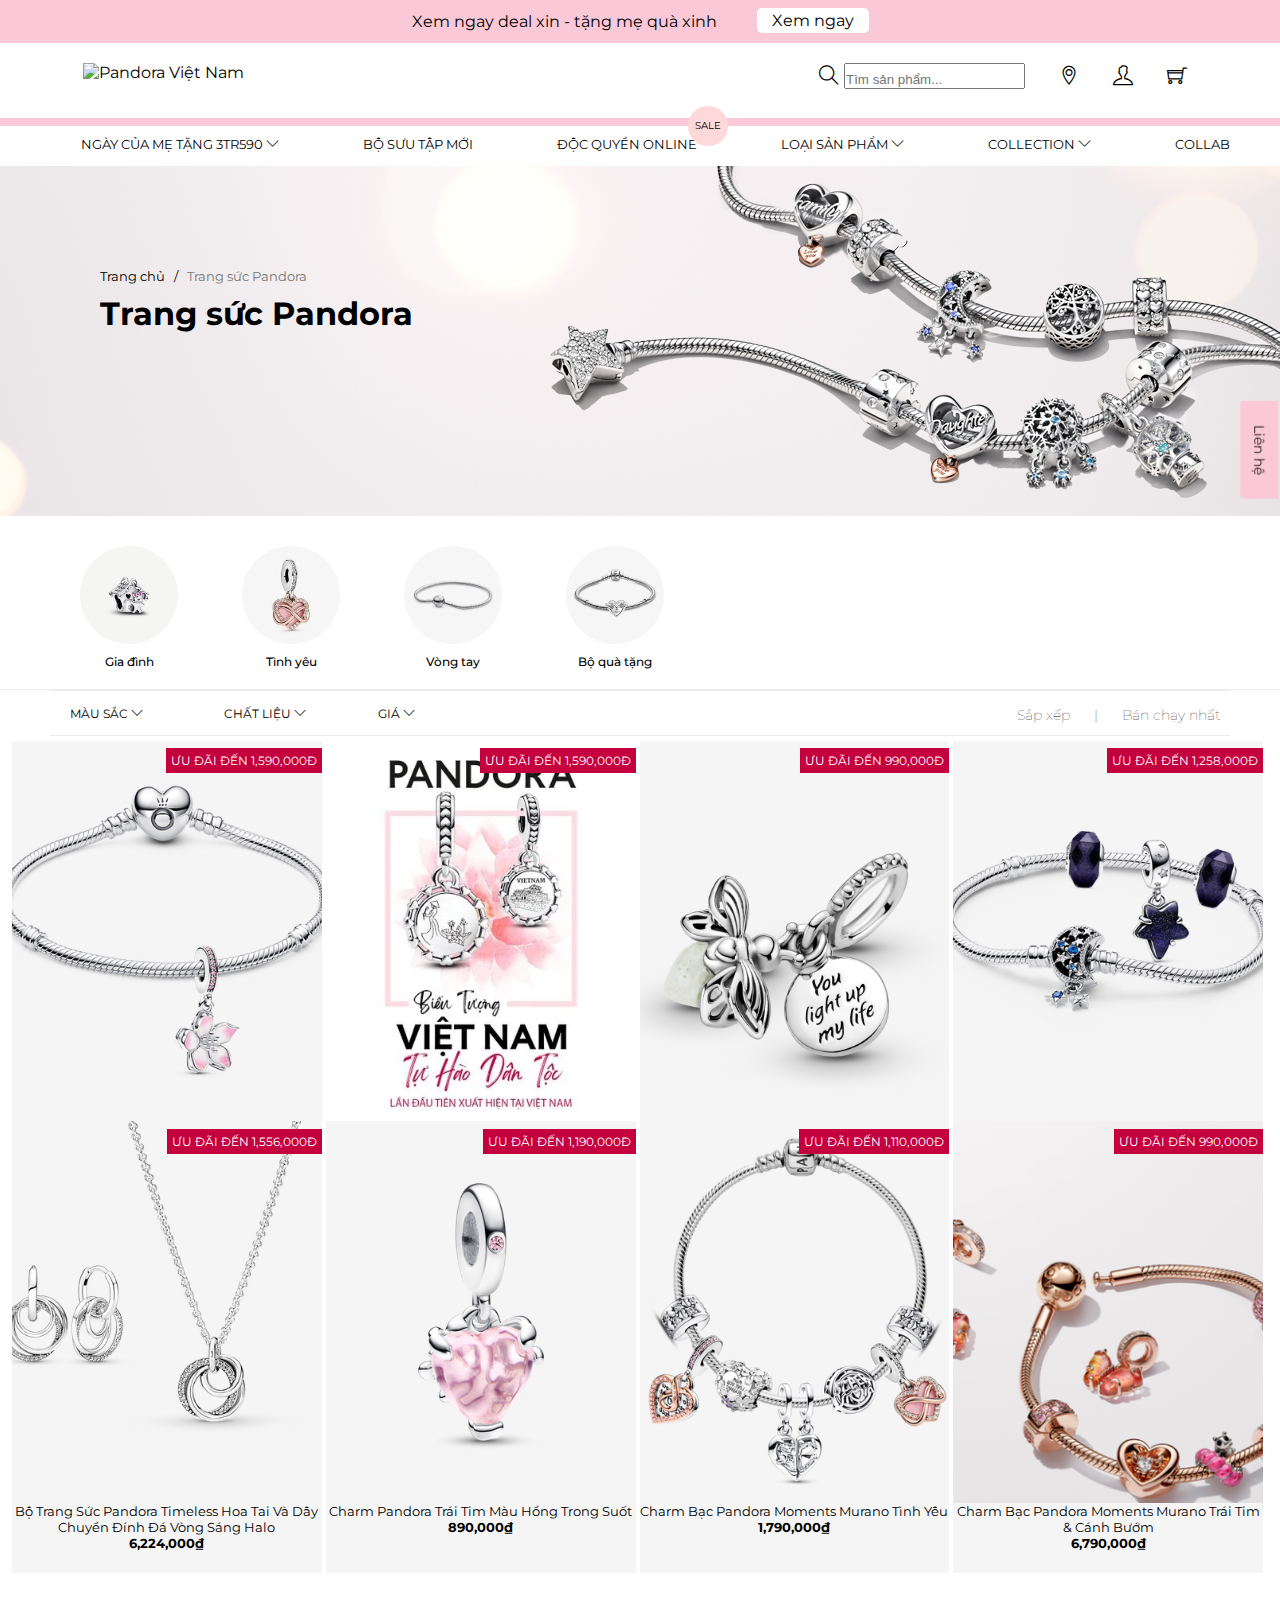
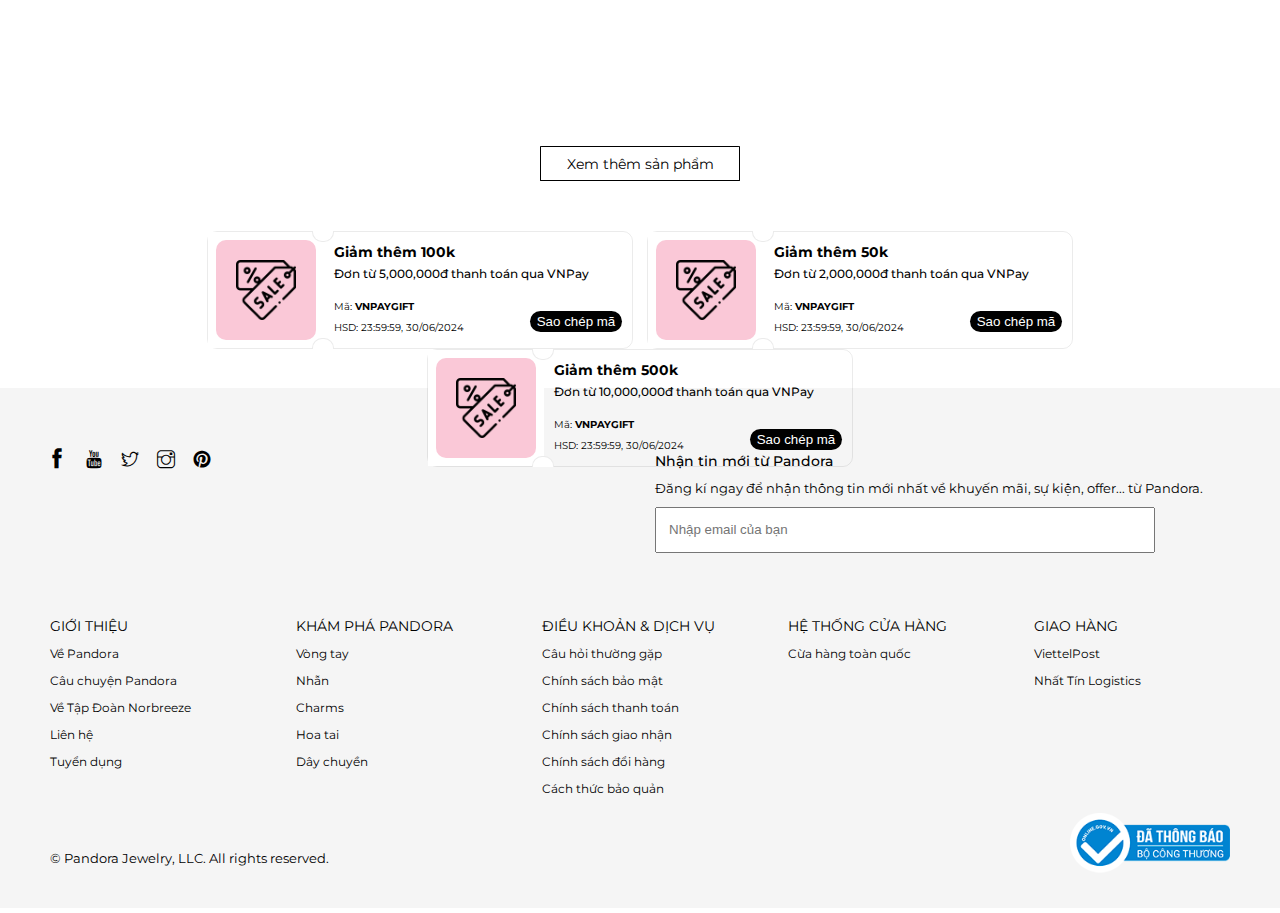
==== commit 710864ad: "update login" ====
--- a/index.html
+++ b/index.html
@@ -672,9 +672,9 @@
         <div class="button-social-contact" style="left: 94.5%;right: -28px;">
             Liên hệ
         </div>
-        <div class="login" id="loginForm">
+        <div class="login">
             <div class="login-bg"></div>
-            <form class="new-login">
+            <div class="new-login">
                 <div class="exit">
                     <i class="ti-close"></i>
                 </div>
@@ -683,22 +683,15 @@
                 </div>
                 <div class="box-login"></div>
                 <label for="custiom-email"></label>
-                <p id="hint-email" style="color: red; display: none; padding: 10px; padding-bottom: 0px;">Email không
-                    hợp lệ!</p>
-                <input type="email" id="custiom-email" placeholder="Email" class="text" required>
+                <input type="email" id="custiom-email" placeholder="Email" class="text">
                 <label for="custiom-pass"></label>
-                <p id="hint-pass" style="color: red; display: none; padding: 10px; padding-bottom: 0px;">Yêu cầu độ dài
-                    mật khẩu tối thiểu 8
-                    ký tự, bao gồm
-                    ít nhất một
-                    chữ hoa, một chữ thường, một số và một ký tự đặc biệt</p>
-                <input type="password" id="custiom-pass" placeholder="Mật khẩu" class="text" required>
+                <input type="password" id="custiom-pass" placeholder="Mật khẩu" class="text">
                 <div class="re-pass">
                     <p><a href="#">Quên mật khẩu?</a> or <a href="#">Đăng ký</a></p>
                 </div>
-                <button type="submit" class="dangnhap">
+                <div class="dangnhap">
                     <div> Đăng nhập</div>
-                </button>
+                </div>
                 <div class="social-login">
                     <div class="new-social-login">
                         <div class="gmail">
@@ -712,69 +705,8 @@
                     </div>
                 </div>
 
-            </form>
+            </div>
         </div>
-
-        <script>
-            const loginForm = document.getElementById('loginForm');
-            const emailInput = document.getElementById('custiom-email');
-            const passwordInput = document.getElementById('custiom-pass');
-            const hint_pass = document.getElementById('hint-pass');
-            const hint_email = document.getElementById('hint-email');
-
-            loginForm.addEventListener('submit', function (event) {
-                event.preventDefault(); // Ngăn trình duyệt submit form mặc định
-
-                const email = emailInput.value.trim();
-                const password = passwordInput.value.trim();
-
-                var flag_focus = false
-                var check = true;
-                // Kiểm tra email
-                if (!validateEmail(email)) {
-
-                    hint_email.style.display = 'block';
-                    hint_email.style.fontSize = '0.75rem';
-                    emailInput.focus();
-                    flag_focus = true;
-                    check = false;
-                } else {
-                    hint_email.style.display = 'none';
-                    flag_focus = false;
-                }
-
-                // Kiểm tra mật khẩu
-                if (!validatePassword(password)) {
-                    hint_pass.style.display = 'block';
-                    hint_pass.style.fontSize = '0.75rem';
-                    check = false;
-                    if (flag_focus == false)
-                        passwordInput.focus();
-                } else {
-                    hint_pass.style.display = 'none';
-                }
-
-                // Xử lý đăng nhập (ví dụ: gửi dữ liệu đến server)
-                if (check) {
-                    alert('Đăng nhập thành công!');
-                    document.querySelector('.login').style.display = 'none';
-                }
-
-
-
-            });
-
-            function validateEmail(email) {
-                const regex = /^[^\s@]+@[^\s@]+\.[^\s@]+$/;
-                return regex.test(email);
-            }
-
-            function validatePassword(password) {
-                // Yêu cầu độ dài mật khẩu tối thiểu 8 ký tự, bao gồm ít nhất một chữ hoa, một chữ thường, một số và một ký tự đặc biệt
-                const regex = /^(?=.*[a-z])(?=.*[A-Z])(?=.*[0-9])(?=.*[!@#\$%\^&\*\(\)\-_\[\]\{\}\'\"\<\>\/,\.\?\=]).{8,}$/;
-                return regex.test(password);
-            }
-        </script>
         <script>
             const exitButton = document.querySelector('.exit');
             const account = document.querySelector('.account');
--- a/assets/css/styles.css
+++ b/assets/css/styles.css
@@ -117,21 +117,7 @@
   display: block;
 }
 
-/* .new-header-menu .menu .menu1 > a::after {
-    content: '';
-    position: absolute;
-    width: 10px; 
-    border-top: 2px solid #fbcad4;
-    bottom: 8px;
-    left: 15px; 
-    display: none;
-  }
-  
-  
-  .new-header-menu .menu .menu1 > a:hover::after {
-    width: 100%; 
-    display: block; 
-} */
+
 
 .menu .box {
   height: 2px;
@@ -721,14 +707,24 @@
 
 .login{
     position: fixed;
-    background-color: rgba(14, 13, 13, 0.831);
     width: 100vw;
     height: 100vh;
     left: 0;
     top: 0;
-    z-index: 9999;
+    z-index: 1000;
     display: flex;
     justify-content: center;
+    display: none;
+  }
+  
+.login-bg{
+    background-color: rgba(14, 13, 13, 0.831);
+    position: absolute;
+    width: 100vw;
+    height: 100vh;
+    left: 0;
+    top: 0;
+    z-index: 1001;
 }
 .new-login{
     height: 30vw;
@@ -739,6 +735,7 @@
     margin-top: 120px;
     border-radius: 5px;
     position: relative;
+    z-index: 1002;
 }
 .login-costom{
     height: 55px;
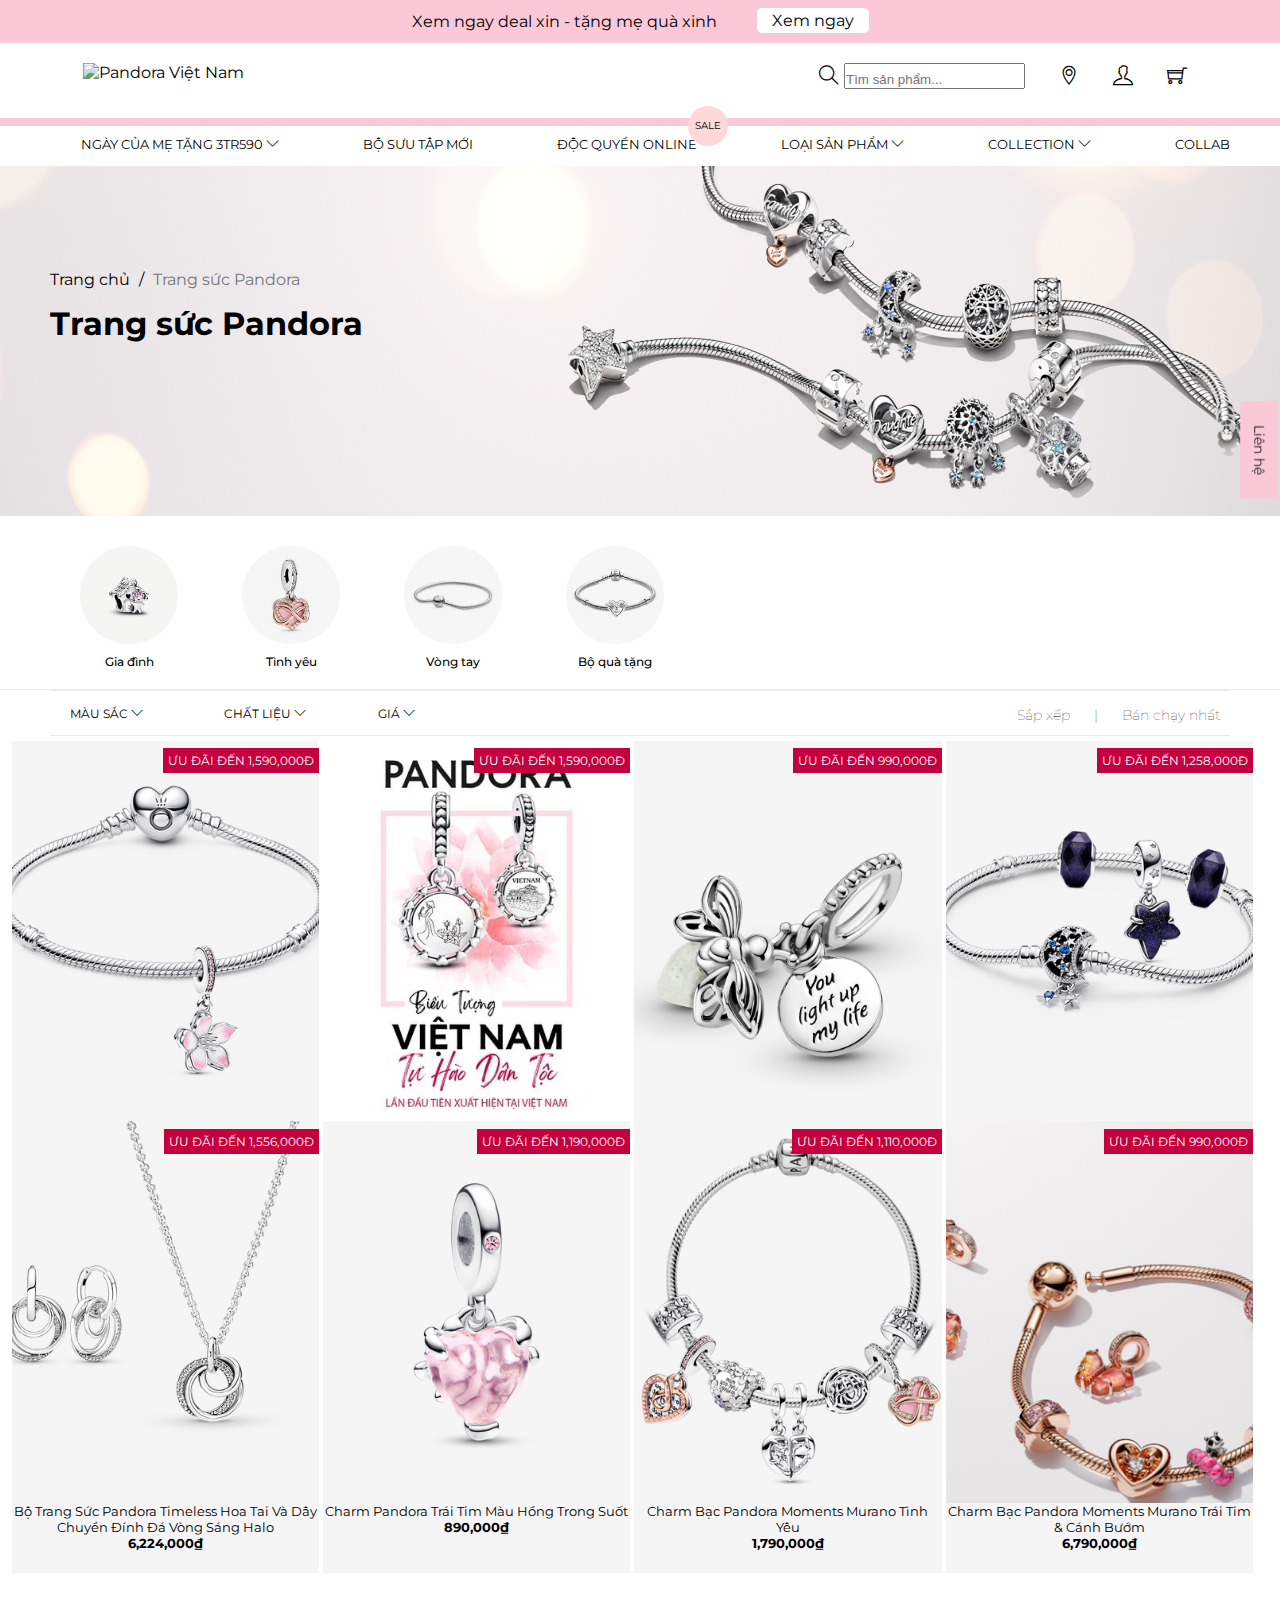
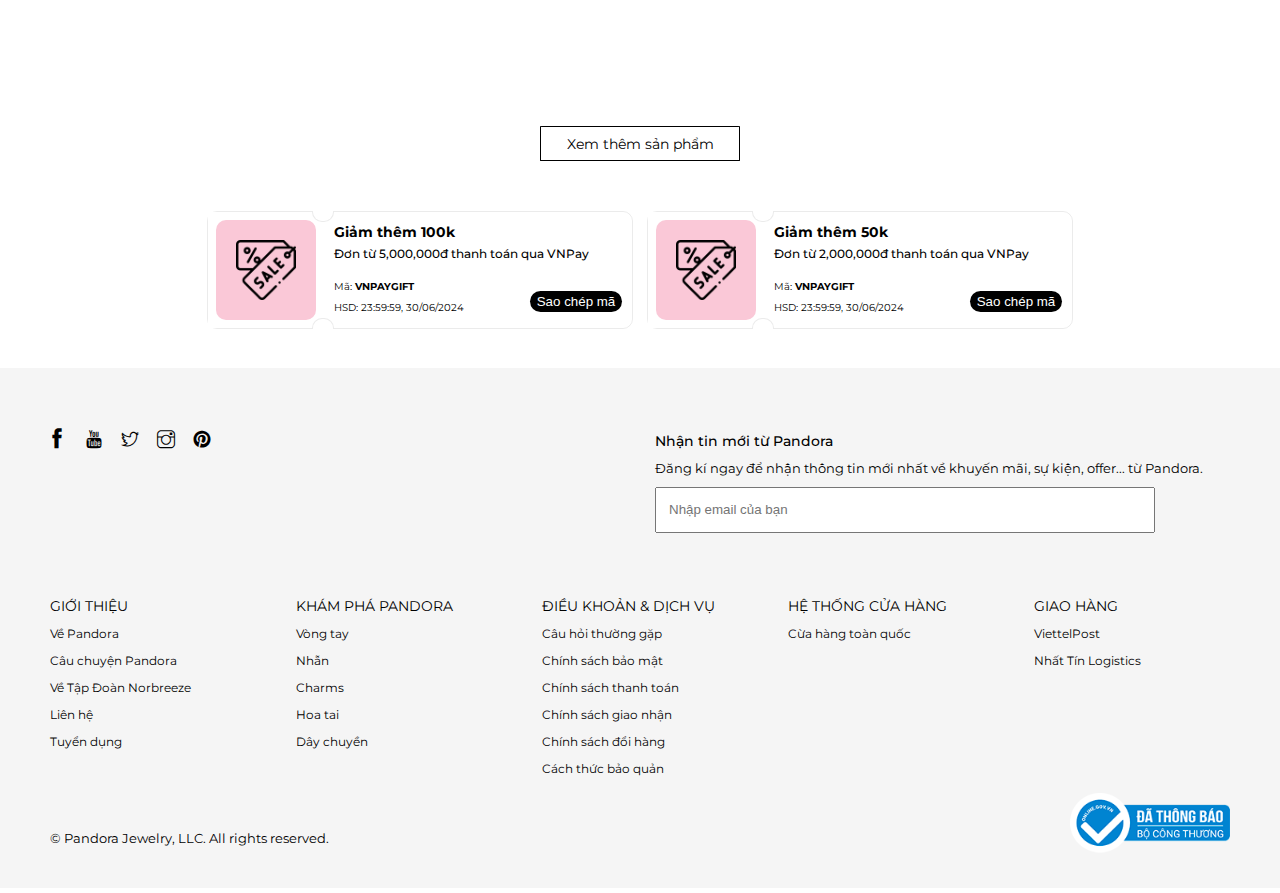
==== commit 91379b97: "update" ====
--- a/index.html
+++ b/index.html
@@ -274,14 +274,86 @@
 
         <div id="slider">
             <div class="breadcrumb">
-                <div class="active">
-                    <ul>
-                        <li><a style="padding-right: 5px;">Trang chủ </a></li>
-                        <li>/</li>
-                        <li><a style="color: #777;padding-left: 5px;">Trang sức Pandora</a></li>
-                    </ul>
-                </div>
-                <h1>Trang sức Pandora</h1>
+                <img src="./assets/img/slider.png">
+                <div class="s-text">
+                    <div class="active" style="padding-bottom: 15px;">
+
+                        <a style="padding-right: 5px;">Trang chủ </a>/
+                        <a style="color: #777;padding-left: 5px;">Trang sức Pandora</a>
+
+                    </div>
+                    <h1>Trang sức Pandora</h1>
+                </div>
+            </div>
+            <div class="breadcrumb">
+                <img src="./assets/img/charm.webp">
+                <div class="s-text">
+                    <div class="active" style="padding-bottom: 15px;">
+
+                        <a style="padding-right: 5px;">Trang chủ </a>/
+                        <a style="color: #777;padding-left: 5px;">Charms</a>
+
+                    </div>
+                    <h1>Charms</h1>
+                    <p>Tùy chỉnh vòng đeo tay với những chiếc charms phản ánh phong cách của bạn. Từ những nhân vật nổi
+                        tiếng trong phim, hãy kết hợp các charms của Pandora để tạo nên những thiết kế cá nhân kể câu
+                        chuyện độc đáo của bạn.
+                    </p>
+                </div>
+            </div>
+            <div class="breadcrumb">
+                <img src="./assets/img/day_chuyen.webp">
+                <div class="s-text">
+                    <div class="active" style="padding-bottom: 15px;">
+                        <a style="padding-right: 5px;">Trang chủ </a>/
+                        <a style="color: #777;padding-left: 5px;">Dây chuyền</a>
+                    </div>
+                    <h1>Dây chuyền</h1>
+                    <p>Được chế tác từ bạc, mạ vàng 14k, mạ vàng hồng 14k độc đáo, dây chuyền Pandora là những phương
+                        tiện hoàn hảo để treo các mẫu mặt dây chuyền theo sở thích của bạn.</p>
+                </div>
+            </div>
+            <div class="breadcrumb">
+                <img src="./assets/img/hoatai.webp">
+                <div class="s-text">
+                    <div class="active" style="padding-bottom: 15px;">
+                        <a style="padding-right: 5px;">Trang chủ </a>/
+                        <a style="color: #777;padding-left: 5px;">Hoa tai</a>
+                    </div>
+                    <h1>Hoa tai</h1>
+                    <p>Hãy tự thưởng cho mình một cặp hoa tai mới làm từ bạc, mạ vàng 14k, mạ vàng hồng 14k. Từ những
+                        chiếc hoa tai nổi bật hàng ngày đến những mẫu hoa tai nổi bật thu hút ánh nhìn, hãy tìm đôi hoa
+                        tai trong bộ sưu tập. Kết hợp và phối hợp các kiểu dáng để tạo ra một bộ sưu tập độc đáo tôn
+                        vinh cá tính của bạn..</p>
+                </div>
+            </div>
+            <div class="breadcrumb">
+                <img src="./assets/img/nhan.webp">
+                <div class="s-text">
+                    <div class="active" style="padding-bottom: 15px;">
+                        <a style="padding-right: 5px;">Trang chủ </a>/
+                        <a style="color: #777;padding-left: 5px;">Nhẫn</a>
+                    </div>
+                    <h1>Nhẫn</h1>
+                    <p>Từ những chiếc nhẫn hình vương miện, trái tim và hoa được trang trí bằng các viên pha lê trong
+                        suốt đến những kiểu dáng đơn giản, bộ sưu tập nhẫn của Pandora có đủ mọi thứ. Tinh chỉnh phong
+                        cách của bạn với nhẫn làm từ bạc, mạ vàng 14k, mạ vàng hồng 14k.</p>
+                </div>
+            </div>
+            <div class="breadcrumb">
+                <img src="./assets/img/nhan.webp">
+                <div class="s-text">
+                    <div class="active" style="padding-bottom: 15px;">
+                        <a style="padding-right: 5px;">Trang chủ </a>/
+                        <a style="color: #777;padding-left: 5px;">Vòng</a>
+                    </div>
+                    <h1>Vòng</h1>
+                    <p>Những chiếc vòng tay đa năng của Pandora có thể phù hợp với phong cách của bạn. Hãy lựa chọn
+                        những chiếc vòng tay làm từ vàng 14k, mạ vàng hồng 14k, vàng mạ 14k và bạc - đeo chúng để có
+                        gương mặt tinh tế hoặc kết hợp với charms theo yêu thích để thể hiện câu chuyện độc nhất vô nhị
+                        của riêng bạn.
+                    </p>
+                </div>
             </div>
         </div>
 
@@ -672,9 +744,9 @@
         <div class="button-social-contact" style="left: 94.5%;right: -28px;">
             Liên hệ
         </div>
-        <div class="login">
+        <div class="login" id="loginForm">
             <div class="login-bg"></div>
-            <div class="new-login">
+            <form class="new-login">
                 <div class="exit">
                     <i class="ti-close"></i>
                 </div>
@@ -683,15 +755,22 @@
                 </div>
                 <div class="box-login"></div>
                 <label for="custiom-email"></label>
-                <input type="email" id="custiom-email" placeholder="Email" class="text">
+                <p id="hint-email" style="color: red; display: none; padding: 10px; padding-bottom: 0px;">Email không
+                    hợp lệ!</p>
+                <input type="email" id="custiom-email" placeholder="Email" class="text" required>
                 <label for="custiom-pass"></label>
-                <input type="password" id="custiom-pass" placeholder="Mật khẩu" class="text">
+                <p id="hint-pass" style="color: red; display: none; padding: 10px; padding-bottom: 0px;">Yêu cầu độ dài
+                    mật khẩu tối thiểu 8
+                    ký tự, bao gồm
+                    ít nhất một
+                    chữ hoa, một chữ thường, một số và một ký tự đặc biệt</p>
+                <input type="password" id="custiom-pass" placeholder="Mật khẩu" class="text" required>
                 <div class="re-pass">
                     <p><a href="#">Quên mật khẩu?</a> or <a href="#">Đăng ký</a></p>
                 </div>
-                <div class="dangnhap">
+                <button type="submit" class="dangnhap">
                     <div> Đăng nhập</div>
-                </div>
+                </button>
                 <div class="social-login">
                     <div class="new-social-login">
                         <div class="gmail">
@@ -705,8 +784,69 @@
                     </div>
                 </div>
 
-            </div>
+            </form>
         </div>
+
+        <script>
+            const loginForm = document.getElementById('loginForm');
+            const emailInput = document.getElementById('custiom-email');
+            const passwordInput = document.getElementById('custiom-pass');
+            const hint_pass = document.getElementById('hint-pass');
+            const hint_email = document.getElementById('hint-email');
+
+            loginForm.addEventListener('submit', function (event) {
+                event.preventDefault(); // Ngăn trình duyệt submit form mặc định
+
+                const email = emailInput.value.trim();
+                const password = passwordInput.value.trim();
+
+                var flag_focus = false
+                var check = true;
+                // Kiểm tra email
+                if (!validateEmail(email)) {
+
+                    hint_email.style.display = 'block';
+                    hint_email.style.fontSize = '0.75rem';
+                    emailInput.focus();
+                    flag_focus = true;
+                    check = false;
+                } else {
+                    hint_email.style.display = 'none';
+                    flag_focus = false;
+                }
+
+                // Kiểm tra mật khẩu
+                if (!validatePassword(password)) {
+                    hint_pass.style.display = 'block';
+                    hint_pass.style.fontSize = '0.75rem';
+                    check = false;
+                    if (flag_focus == false)
+                        passwordInput.focus();
+                } else {
+                    hint_pass.style.display = 'none';
+                }
+
+                // Xử lý đăng nhập (ví dụ: gửi dữ liệu đến server)
+                if (check) {
+                    alert('Đăng nhập thành công!');
+                    document.querySelector('.login').style.display = 'none';
+                }
+
+
+
+            });
+
+            function validateEmail(email) {
+                const regex = /^[^\s@]+@[^\s@]+\.[^\s@]+$/;
+                return regex.test(email);
+            }
+
+            function validatePassword(password) {
+                // Yêu cầu độ dài mật khẩu tối thiểu 8 ký tự, bao gồm ít nhất một chữ hoa, một chữ thường, một số và một ký tự đặc biệt
+                const regex = /^(?=.*[a-z])(?=.*[A-Z])(?=.*[0-9])(?=.*[!@#\$%\^&\*\(\)\-_\[\]\{\}\'\"\<\>\/,\.\?\=]).{8,}$/;
+                return regex.test(password);
+            }
+        </script>
         <script>
             const exitButton = document.querySelector('.exit');
             const account = document.querySelector('.account');
@@ -723,6 +863,23 @@
                 loginElement.style.display = 'none';
             });
         </script>
+
+        <script>
+            var myIndex = 0;
+            carousel();
+
+            function carousel() {
+                var i;
+                var x = document.getElementsByClassName("breadcrumb");
+                for (i = 0; i < x.length; i++) {
+                    x[i].style.display = "none";
+                }
+                myIndex++;
+                if (myIndex > x.length) { myIndex = 1 }
+                x[myIndex - 1].style.display = "block";
+                setTimeout(carousel, 5000);
+            }
+        </script>
 </body>
 
 </html>--- a/assets/css/styles.css
+++ b/assets/css/styles.css
@@ -255,21 +255,38 @@
 
 #slider {
   position: relative;
-  background: url("../img/slider.png") top center / cover no-repeat;
+  /* background: url("../img/slider.png") top center / cover no-repeat; */
   height: 350px;
-}
+} 
 
 #slider .breadcrumb {
   position: absolute;
-  top: 100px;
-  left: 100px;
-}
-
+}
+#slider .breadcrumb img{
+  height: 350px;
+  width: 100vw;
+}
+
+.breadcrumb .s-text{
+  position: relative;
+  top: -250px;
+  left: 50px;
+  max-width: 600px;
+}
+.breadcrumb .s-text h1{
+  padding-bottom: 10px;
+}
+.breadcrumb .s-text p{
+  font-size: 14px;
+}
+/*
 .breadcrumb .active li {
   display: inline-block;
   font-size: 13px;
   padding-bottom: 10px;
-}
+} */ 
+
+
 
 #new-container {
   margin-left: 50px;
@@ -404,7 +421,7 @@
 /* Sản phẩm */
 
 .new-collection-list .new-product-loop {
-  width: 24.2vw;
+  width: 24vw;
   height: 29.4vw;
   font-size: 13px;
   /* background-color: #f5f5f5; */
@@ -476,7 +493,8 @@
   margin-bottom: 50px;
   text-align: center;
   font-size: 14px;
-  margin-top: 50px;
+  margin-top: 30px;
+  cursor: pointer;
 }
 
 #content .add:hover {
@@ -693,7 +711,7 @@
   opacity: 1;
 }
 
-@media only screen and (max-width: 1000px) {
+@media only screen and (max-width: 1350px) {
   .coupon-item.c3 {
     display: none;
   }
